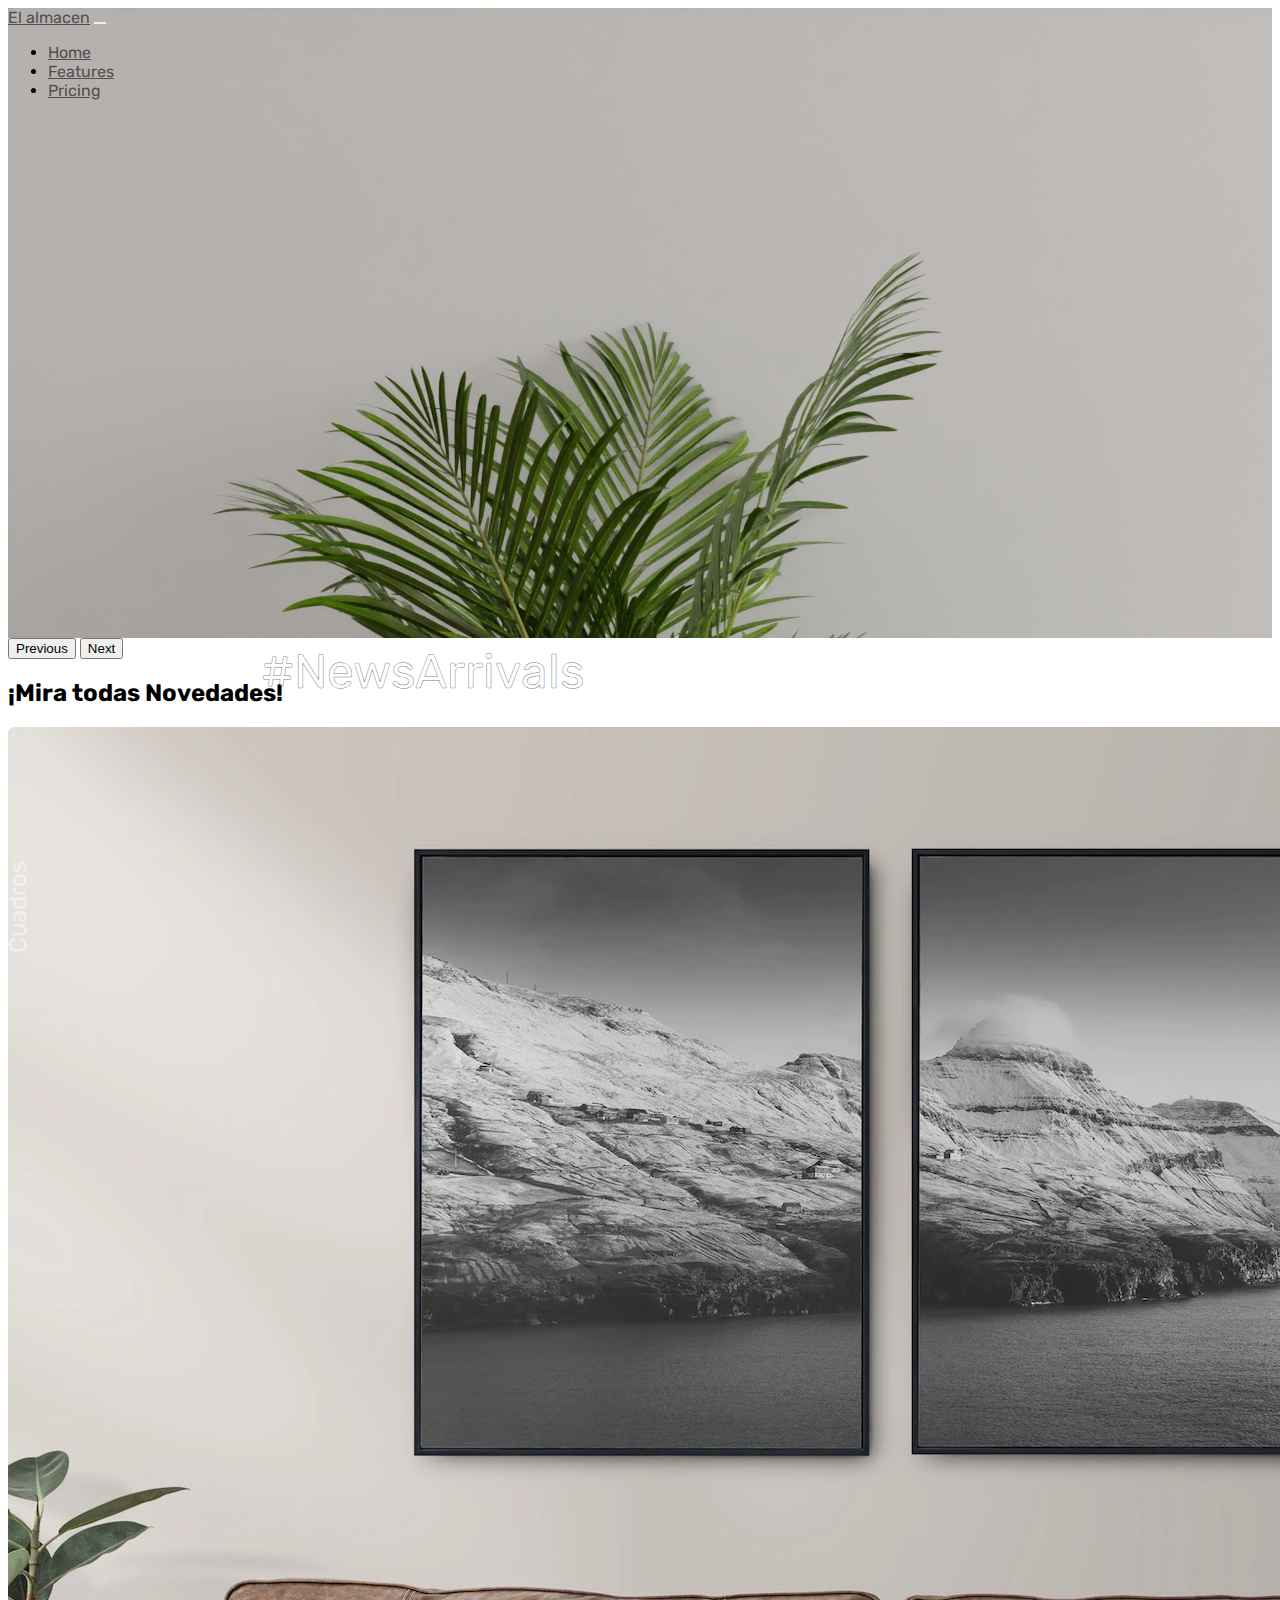
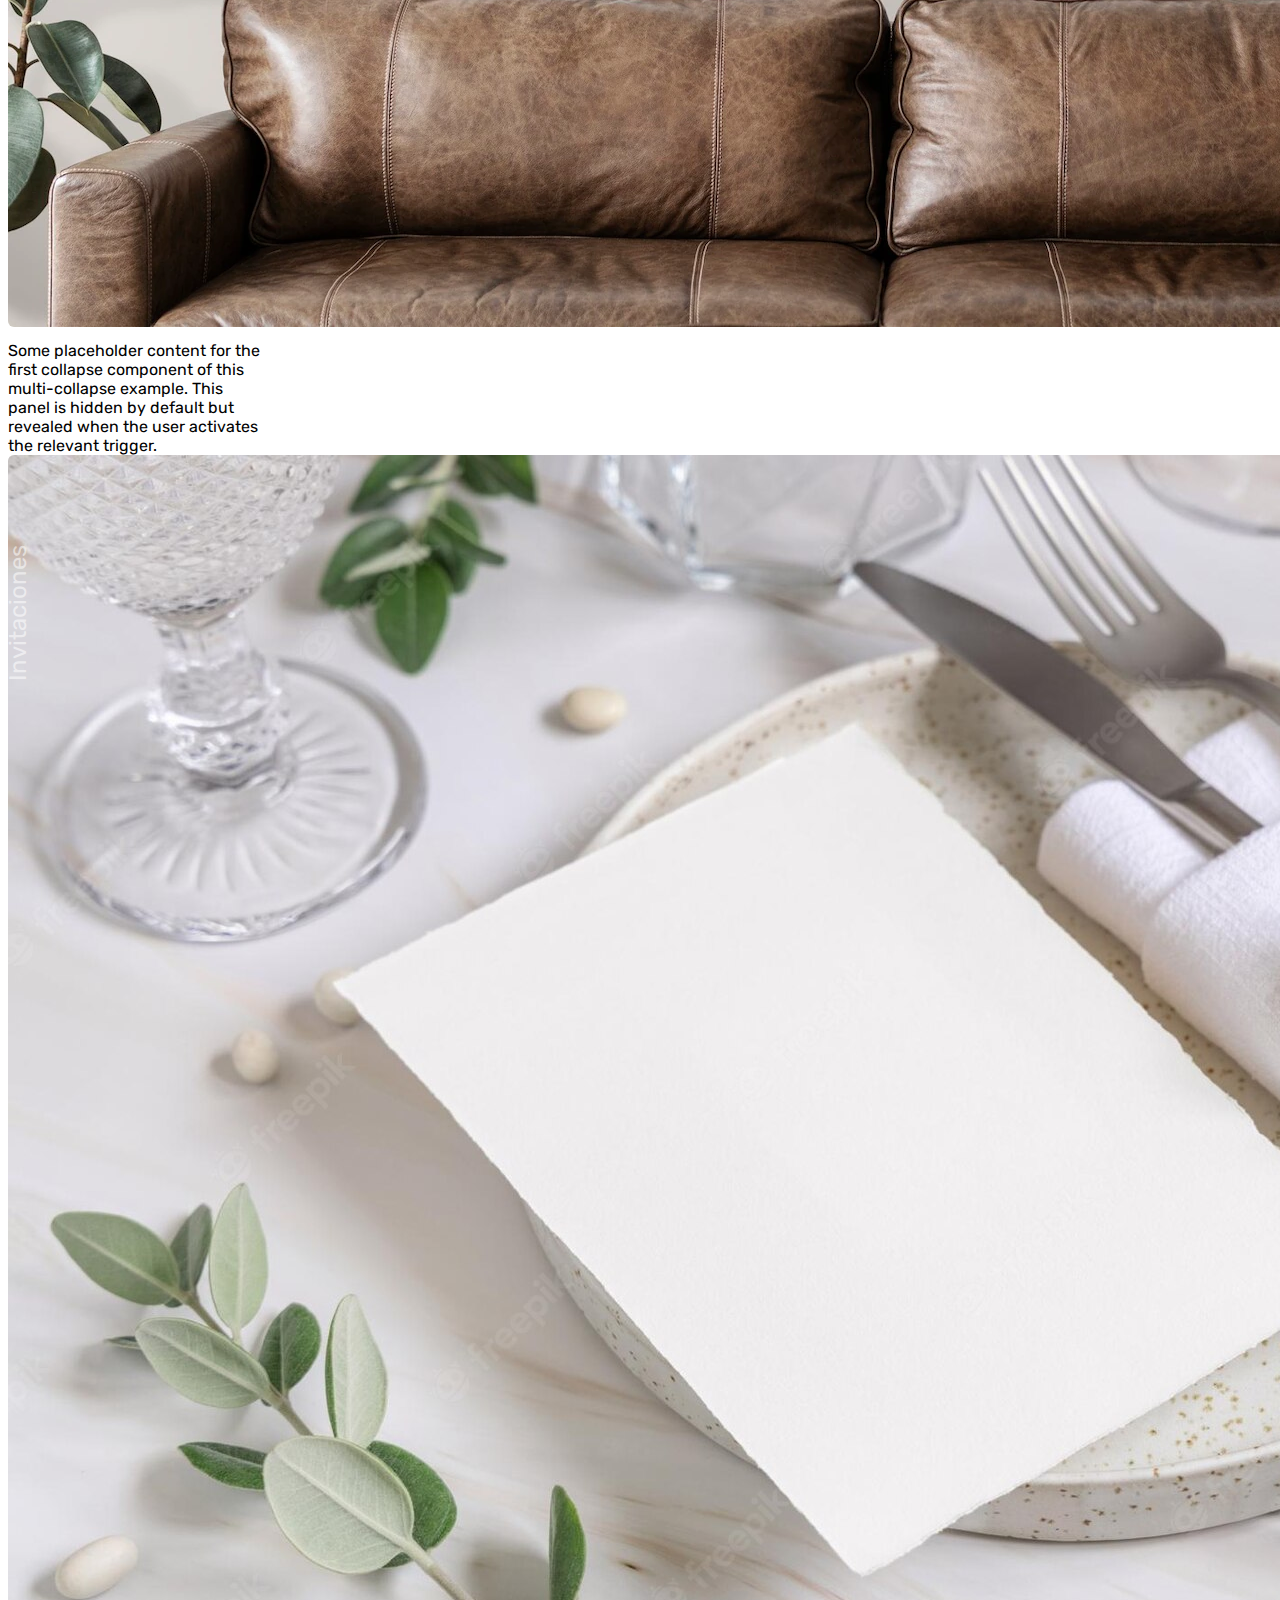
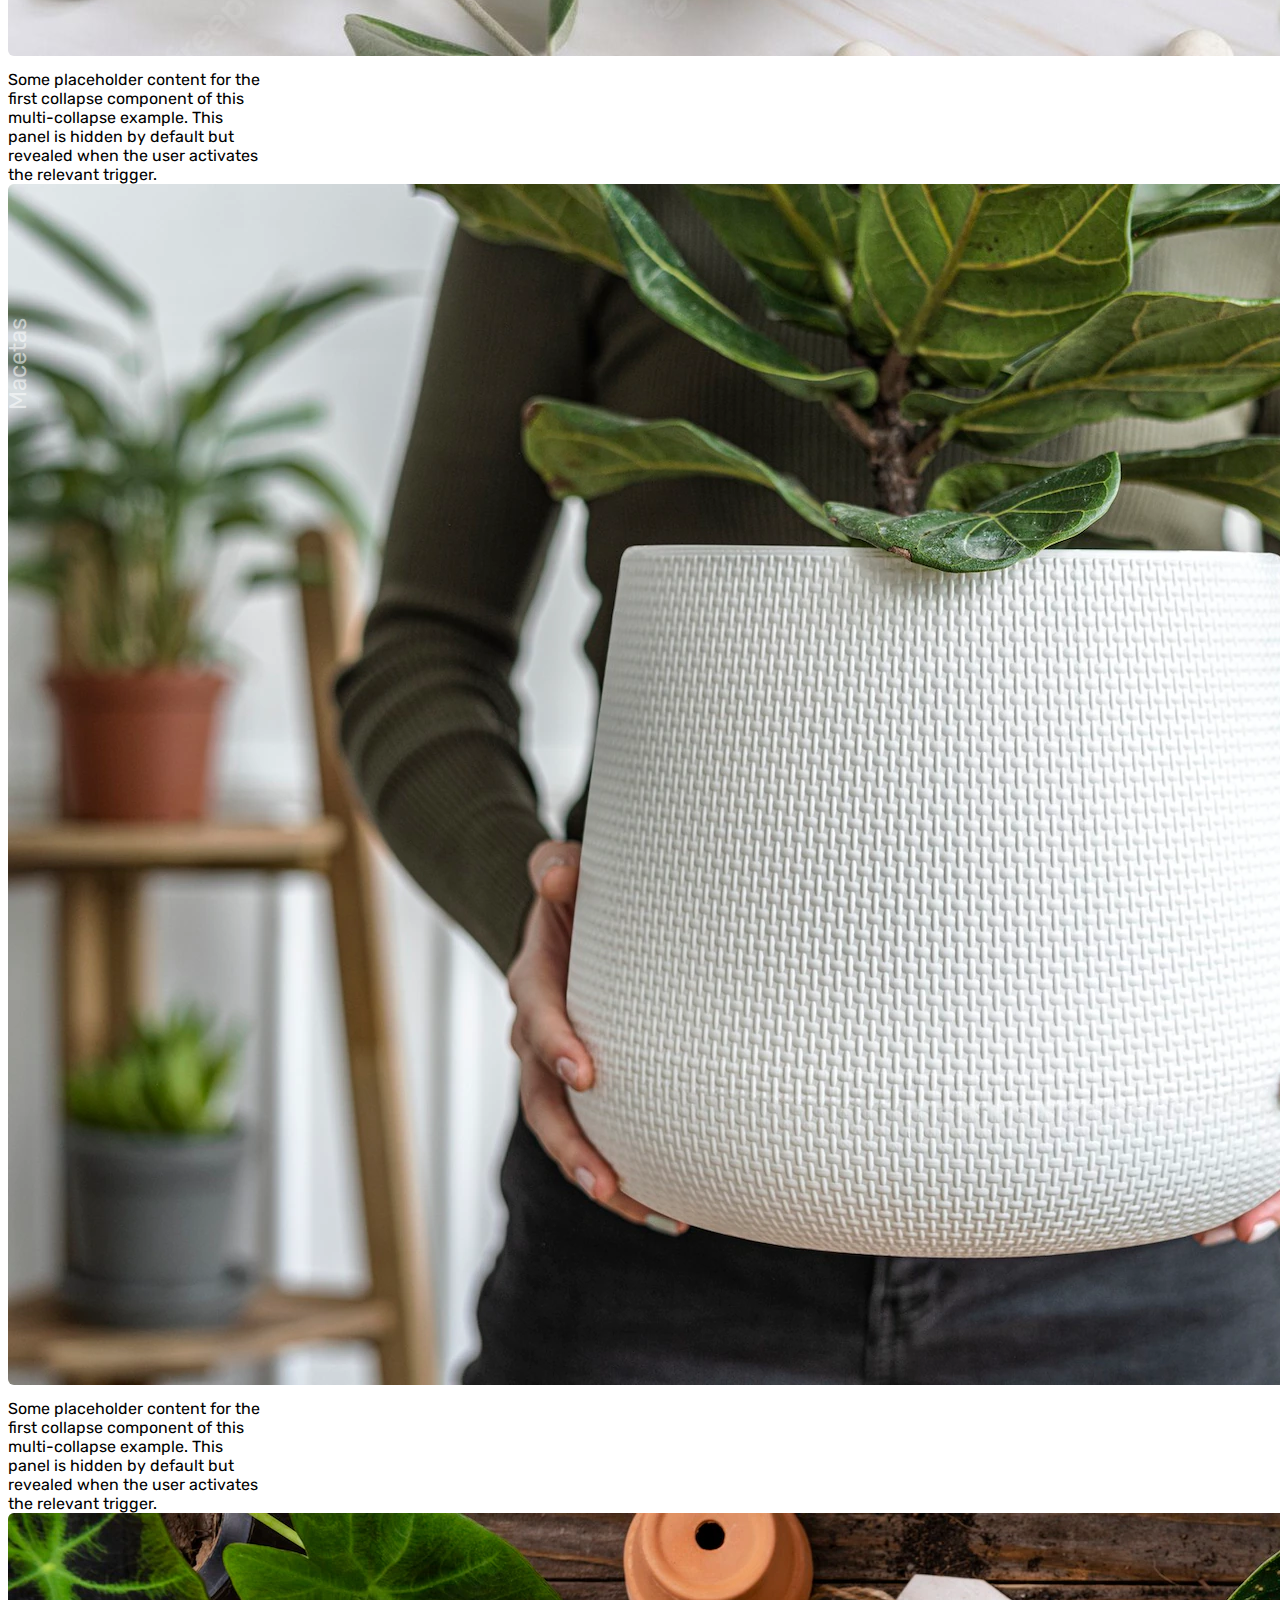
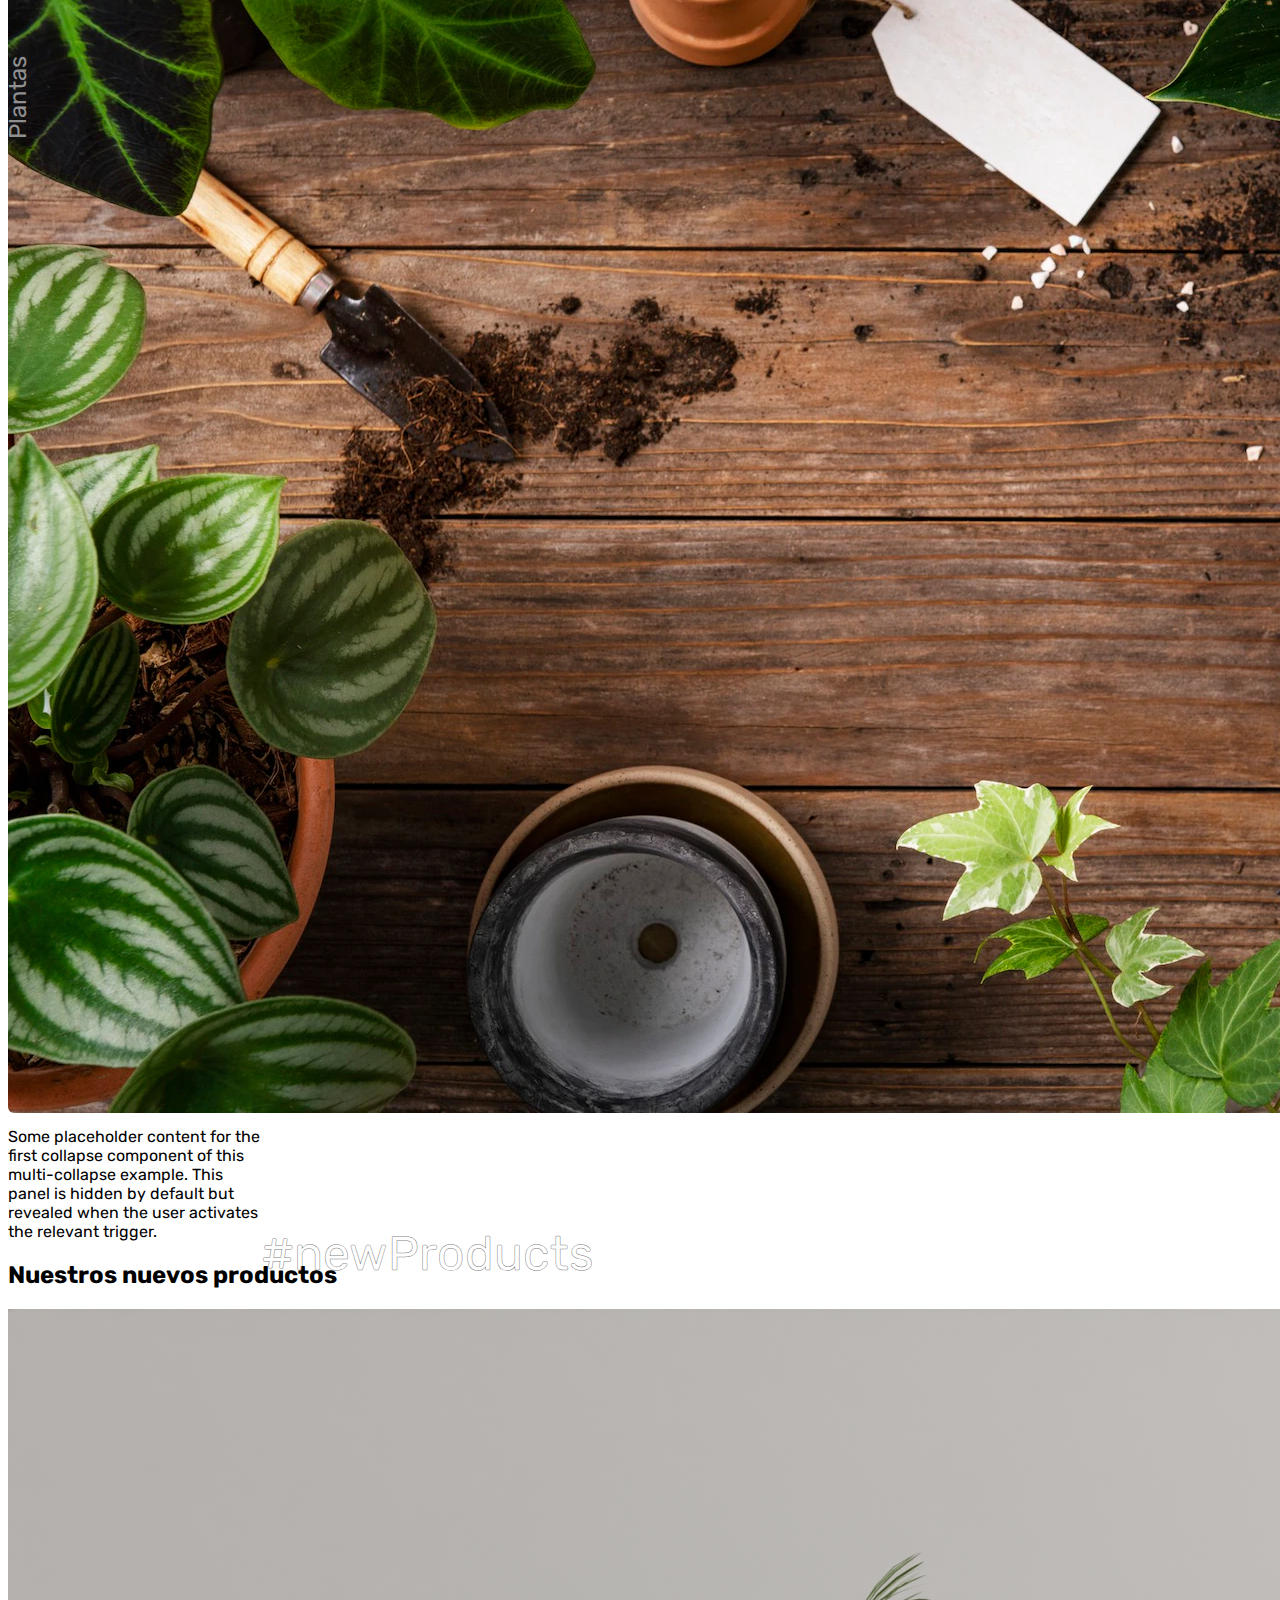
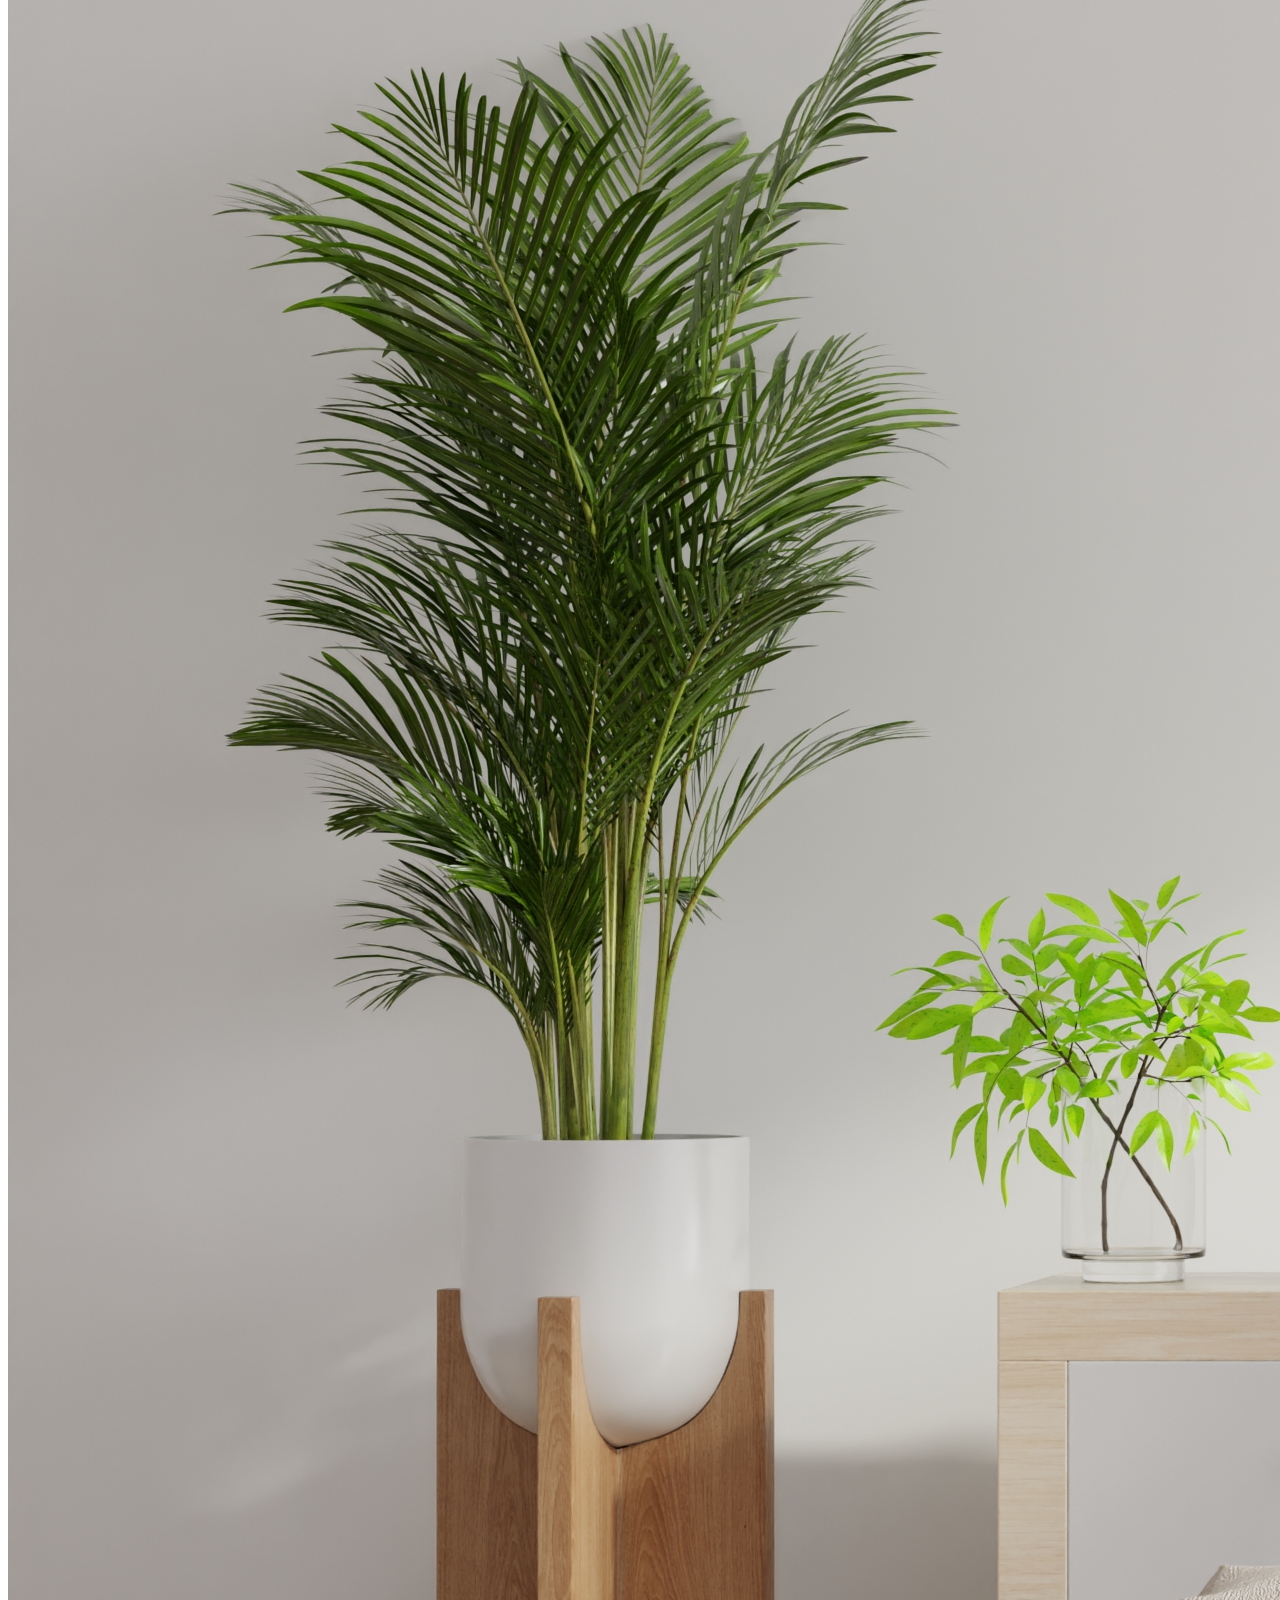
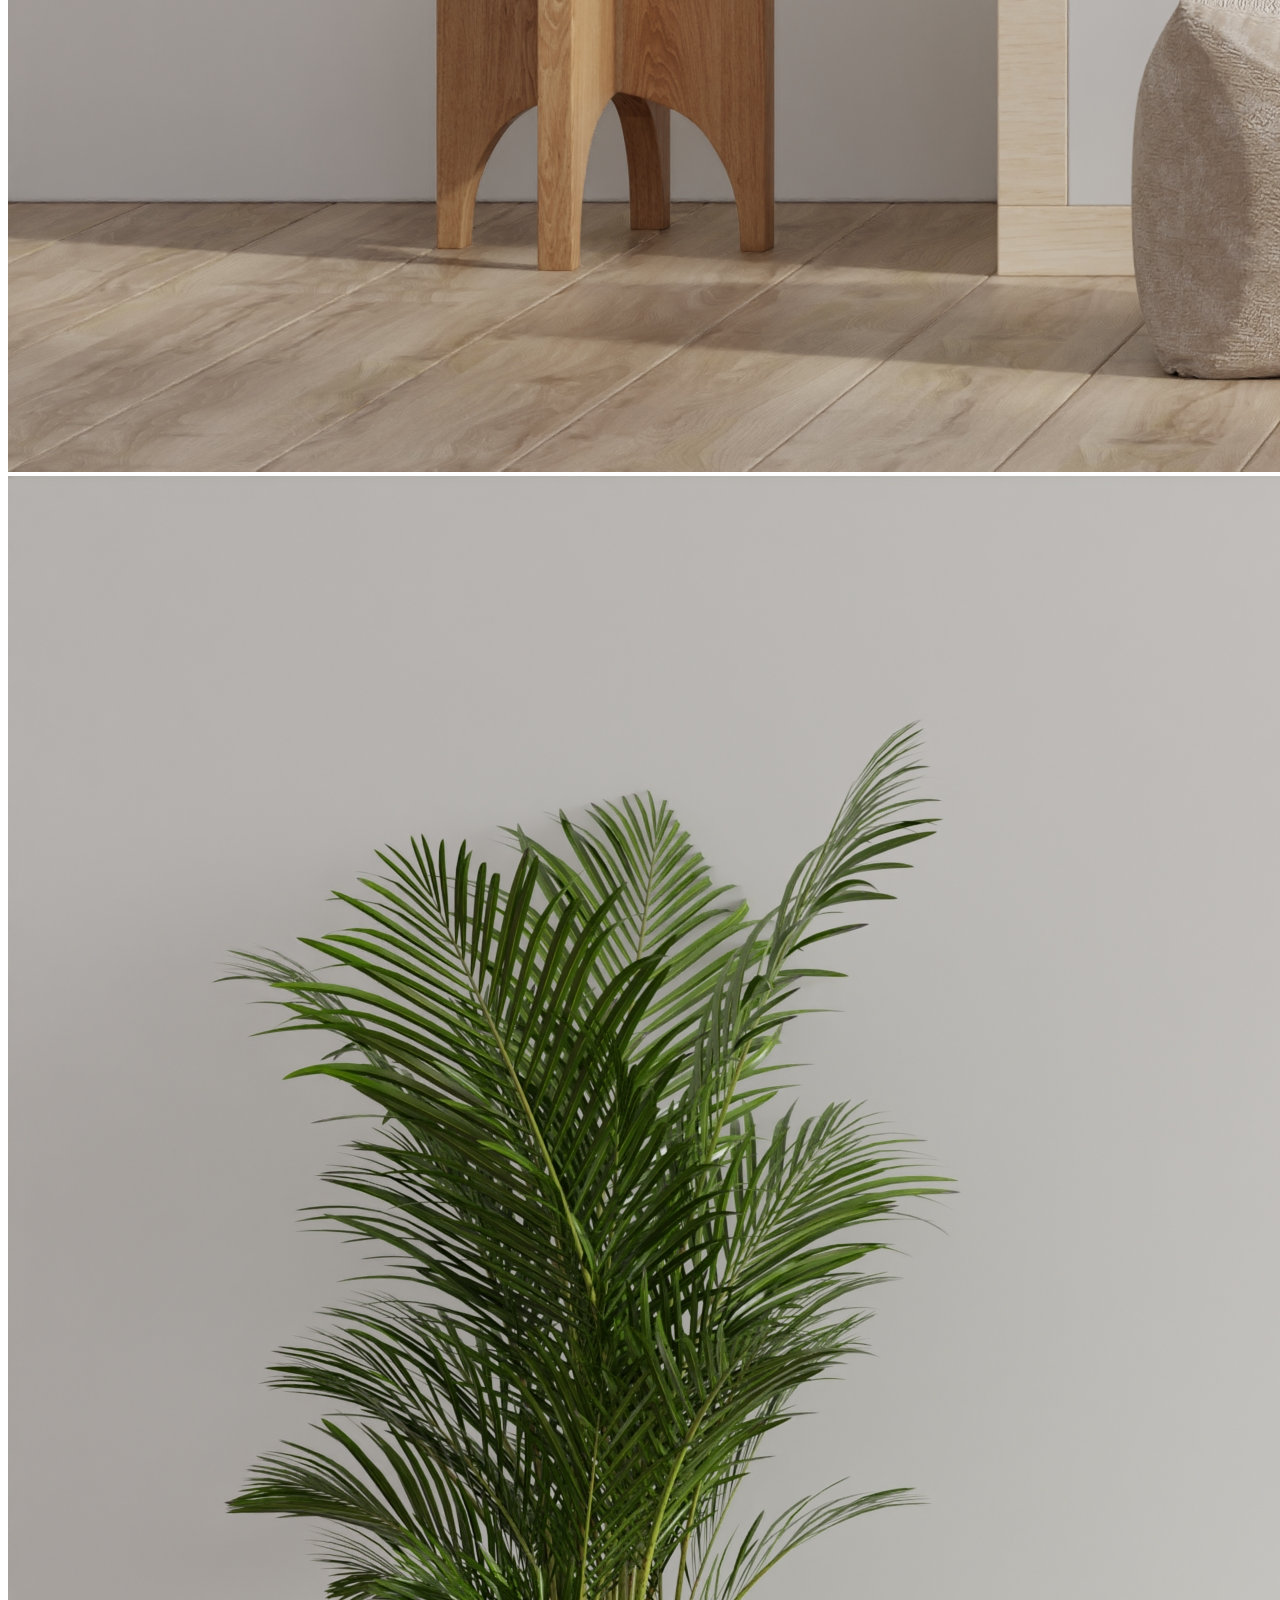
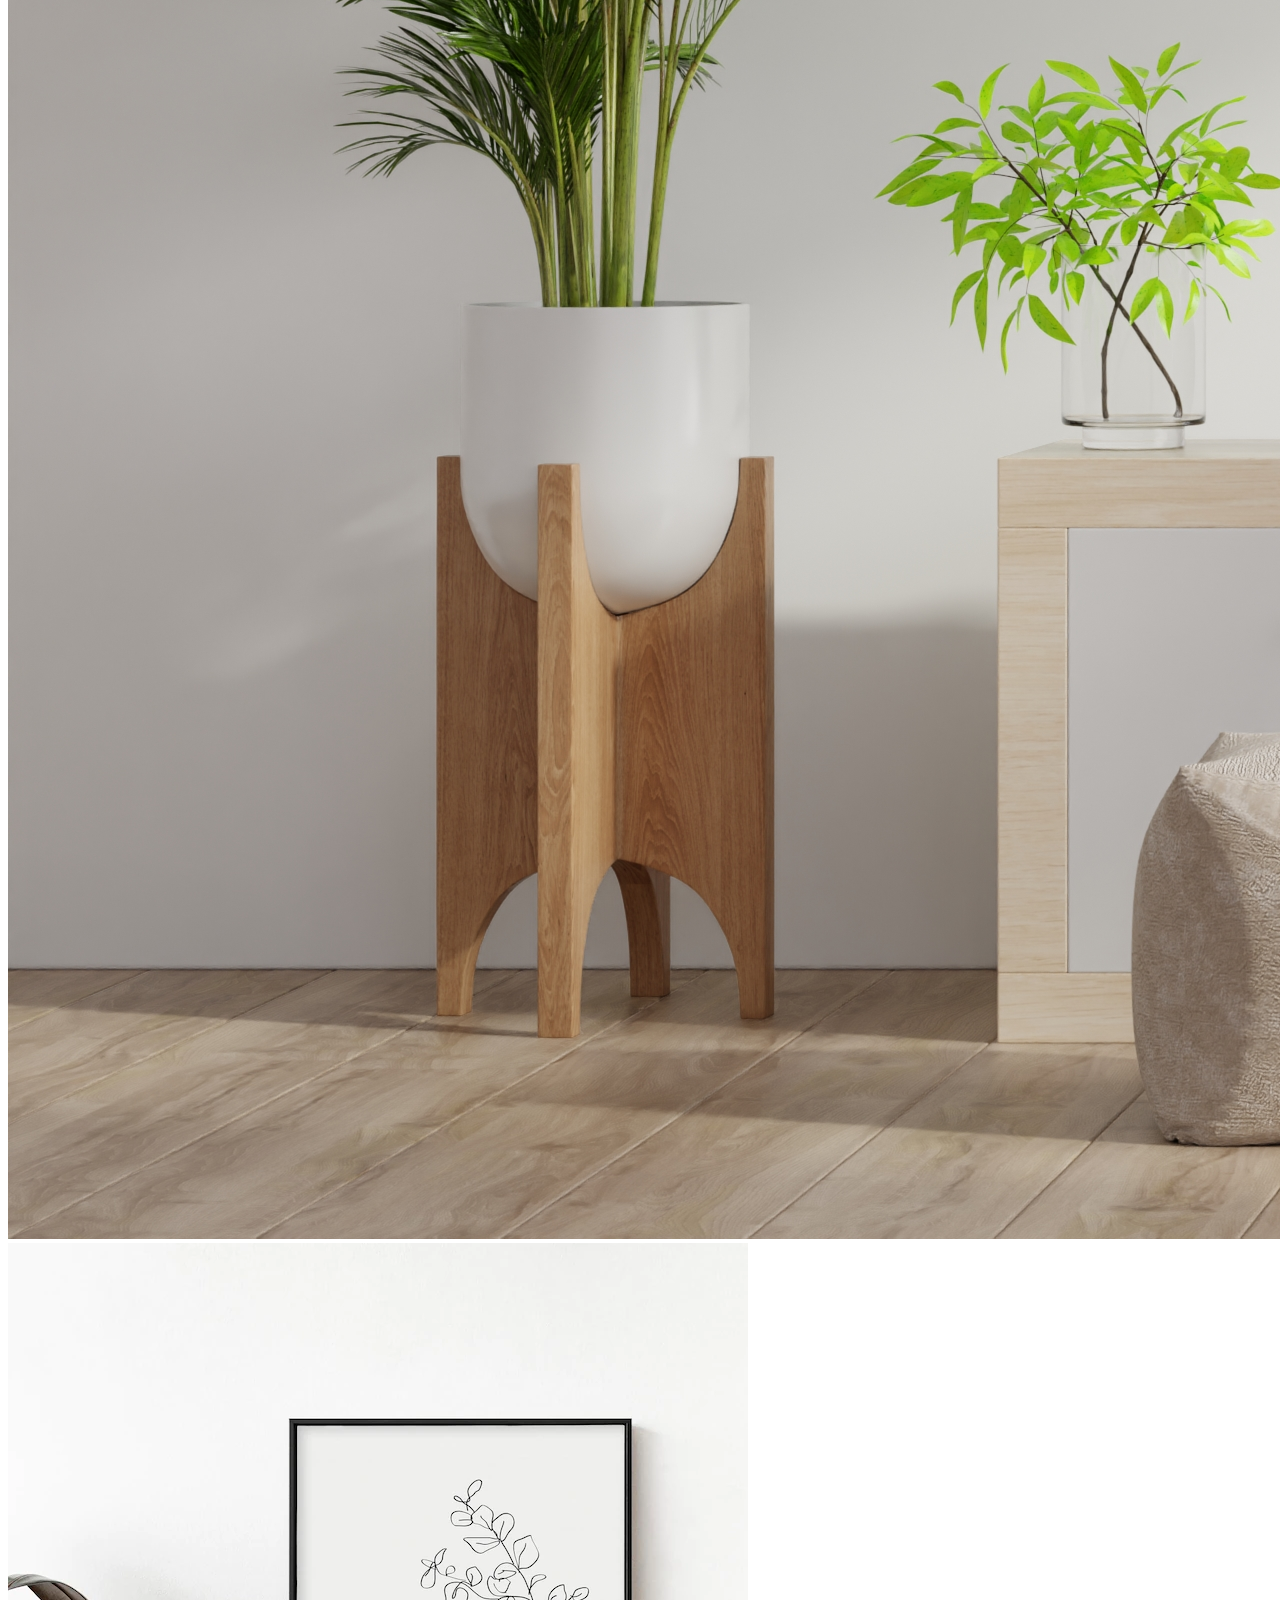
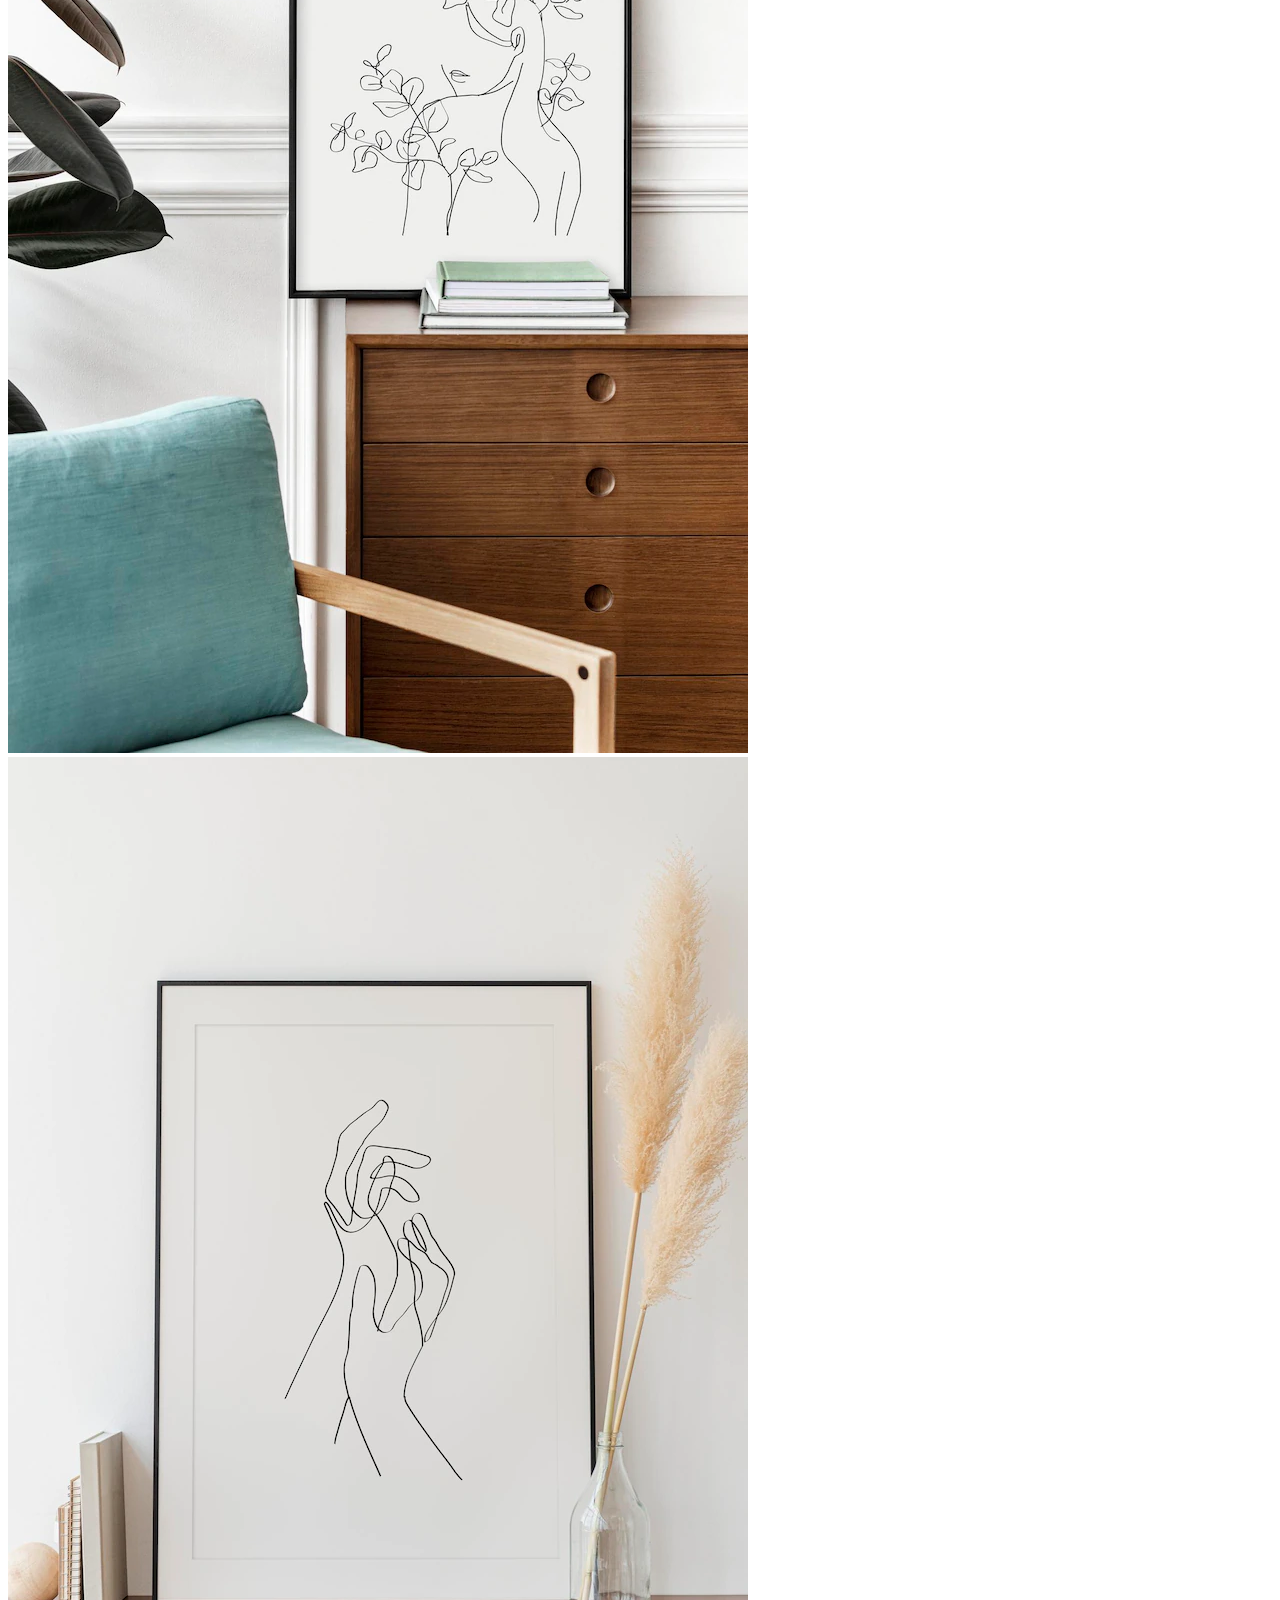
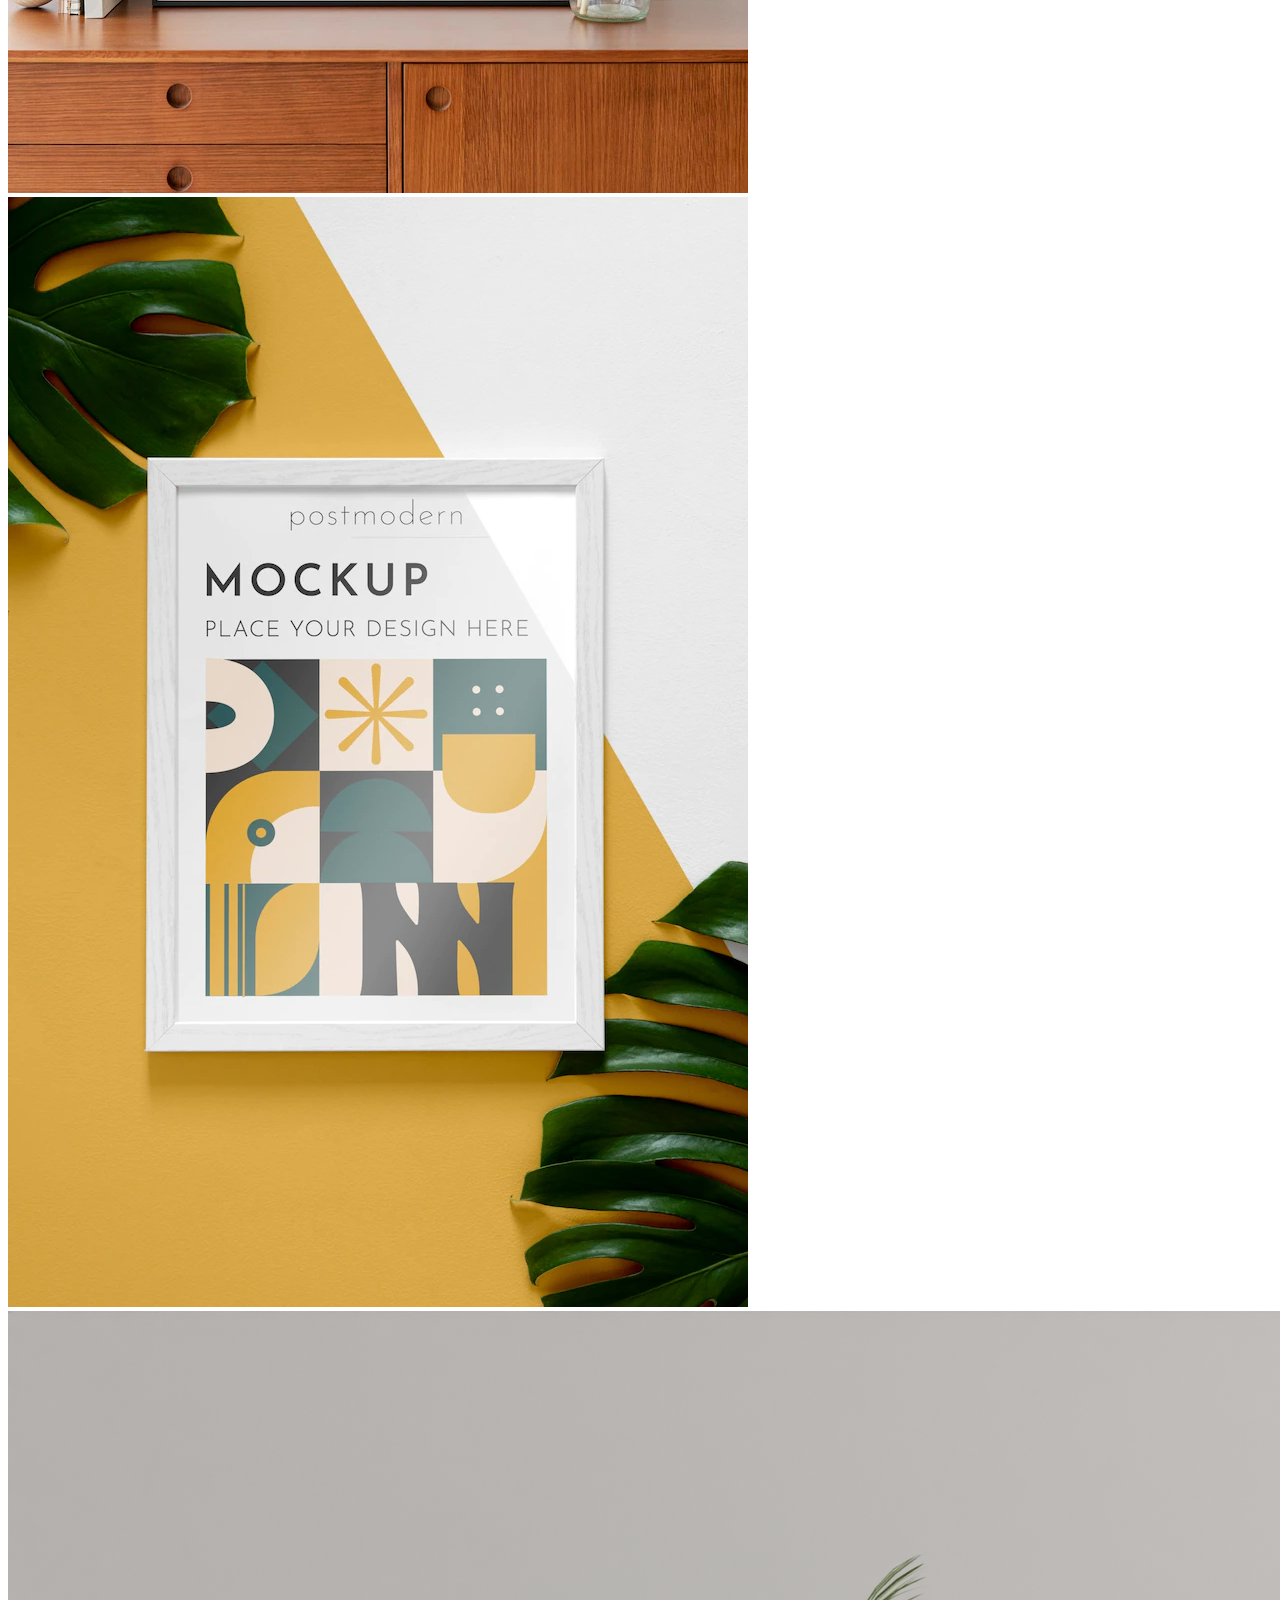
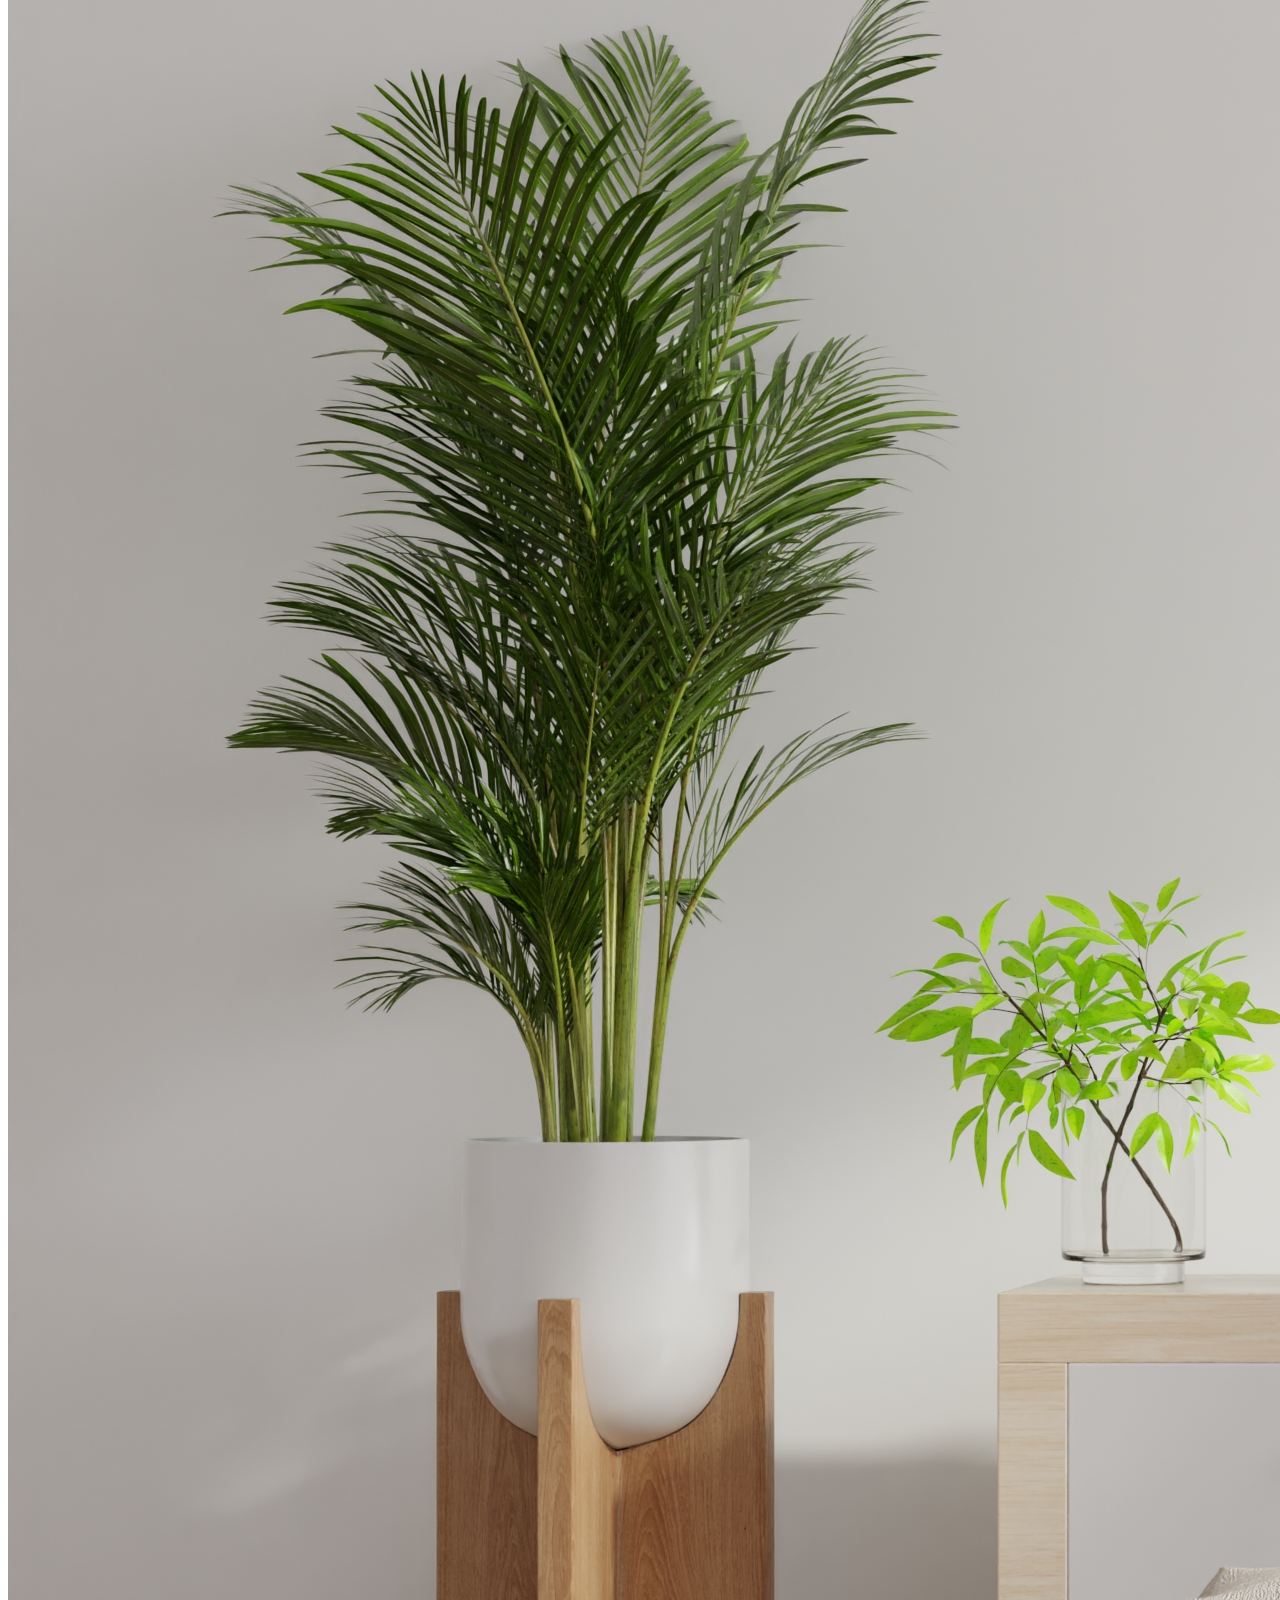
==== index.html @ cc1f1187 "[feature boots] - responsive tablet" ====
<!DOCTYPE html>
<html lang="en">

<head>
  <meta charset="UTF-8">
  <meta http-equiv="X-UA-Compatible" content="IE=edge">
  <meta name="viewport" content="width=device-width, initial-scale=1.0">
  <!-- B O O T S -->
  <link href="https://cdn.jsdelivr.net/npm/bootstrap@5.2.0-beta1/dist/css/bootstrap.min.css" rel="stylesheet"
    integrity="sha384-0evHe/X+R7YkIZDRvuzKMRqM+OrBnVFBL6DOitfPri4tjfHxaWutUpFmBp4vmVor" crossorigin="anonymous">
  <!-- G O O G L E  F O N T S  -->
  <link rel="preconnect" href="https://fonts.googleapis.com">
  <link rel="preconnect" href="https://fonts.gstatic.com" crossorigin>
  <link
    href="https://fonts.googleapis.com/css2?family=Roboto&family=Roboto+Slab:wght@100;400;800&family=Rubik:wght@300;400;500;600&display=swap"
    rel="stylesheet">
  <!--  C S S -->
  <link rel="stylesheet" href="css/style.css">
  <title>El almacen</title>
</head>

<body>
  <header>
    <!-- M E N U  B O O T S -->
    <nav class="nav-k navbar navbar-expand-lg ">
      <div class="container-fluid">
        <a class="navbar-brand" href="#">El almacen</a>
        <button class="navbar-toggler" type="button" data-bs-toggle="collapse" data-bs-target="#navbarNavDropdown"
          aria-controls="navbarNavDropdown" aria-expanded="false" aria-label="Toggle navigation">
          <span class="navbar-toggler-icon"></span>
        </button>
        <div class="collapse navbar-collapse flex-row-reverse" id="navbarNavDropdown">
          <ul class="navbar-nav">
            <li class="nav-item">
              <a class="nav-link nav-k-i" aria-current="page" href="#">Home</a>
            </li>
            <li class="nav-item">
              <a class="nav-link nav-k-i " href="#">Features</a>
            </li>
            <li class="nav-item">
              <a class="nav-link nav-k-i " href="#">Pricing</a>
            </li>
          </ul>
        </div>
      </div>
    </nav>

    <!-- C A R R O U S E L-->
    <div id="carouselExampleControls" class="carousel slide" data-bs-ride="carousel">
      <div class="carousel-inner ">
        <div class="carousel-item active">
          <img src="assets/living.jpg" class="carousel-item-img d-block w-100" alt="...">
        </div>
        <div class="carousel-item">
          <img src="assets/living.jpg" class="carousel-item-img d-block w-100" alt="...">
        </div>
        <div class="carousel-item">
          <img src="assets/living.jpg" class="carousel-item-img d-block w-100" alt="...">
        </div>
      </div>
      <button class="carousel-control-prev" type="button" data-bs-target="#carouselExampleControls"
        data-bs-slide="prev">
        <span class="carousel-control-prev-icon" aria-hidden="true"></span>
        <span class="visually-hidden">Previous</span>
      </button>
      <button class="carousel-control-next" type="button" data-bs-target="#carouselExampleControls"
        data-bs-slide="next">
        <span class="carousel-control-next-icon" aria-hidden="true"></span>
        <span class="visually-hidden">Next</span>
      </button>
    </div>
  </header>
  
  <main class="pt-5">
    <!-- Titulo de seccion-->
    <section>
      <div class="k-title d-flex justify-content-center">
        <span class="k-title-txt">#NewsArrivals</span>
        <h2 class="k-title-txt-h1 pb-5">¡Mira todas Novedades!</h2>
      </div>
      <!-- cards -->
      <div class="card-k-cont d-flex justify-content-evenly">
        <div class="card-k-w">
          <p class="btn-img-p">
            <a class="btn btn-img w-100" data-bs-toggle="collapse" href="#item-1" role="button" aria-expanded="false" aria-controls="item-1">
              <span class="btn-img-span"> Cuadros</span> 
              <img src="assets/btn-img-cuadros.webp" class="card-img-top" alt="...">
            </a>
          </p>
          <div class="row">
            <div class="col">
              <div class="collapse multi-collapse" id="item-1">
                <div class="card card-body">
                  Some placeholder content for the first collapse component of this multi-collapse example. This panel is hidden by default but revealed when the user activates the relevant trigger.
                </div>
              </div>
            </div>
          </div>
        </div>
        <div class="card-k-w">
          <p class="btn-img-p">
            <a class="btn btn-img w-100" data-bs-toggle="collapse" href="#item-2" role="button" aria-expanded="false" aria-controls="item-2">
              <span class="btn-img-span"> Invitaciones </span> 
              <img src="assets/btn-img-inv.jpeg" class="card-img-top" alt="...">
            </a>
          </p>
          <div class="row">
            <div class="col">
              <div class="collapse multi-collapse" id="item-2">
                <div class="card card-body">
                  Some placeholder content for the first collapse component of this multi-collapse example. This panel is hidden by default but revealed when the user activates the relevant trigger.
                </div>
              </div>
            </div>
          </div>
        </div>
        <div class="card-k-w">
          <p class="btn-img-p">
            <a class="btn btn-img w-100" data-bs-toggle="collapse" href="#item-3" role="button" aria-expanded="false" aria-controls="item-3">
              <span class="btn-img-span">Macetas</span> 
              <img src="assets/btn-img-macetas.webp" class="card-img-top" alt="...">
            </a>
          </p>
          <div class="row">
            <div class="col">
              <div class="collapse multi-collapse" id="item-3">
                <div class="card card-body">
                  Some placeholder content for the first collapse component of this multi-collapse example. This panel is hidden by default but revealed when the user activates the relevant trigger.
                </div>
              </div>
            </div>
          </div>
        </div>
        <div class="card-k-w">
          <p class="btn-img-p">
            <a class="btn btn-img w-100" data-bs-toggle="collapse" href="#item-4" role="button" aria-expanded="false" aria-controls="item-4">
              <span class="btn-img-span"> Plantas</span> 
              <img src="assets/btn-img-plants.webp" class="card-img-top" alt="...">
            </a>
          </p>
          <div class="row">
            <div class="col">
              <div class="collapse multi-collapse" id="item-4">
                <div class="card card-body">
                  Some placeholder content for the first collapse component of this multi-collapse example. This panel is hidden by default but revealed when the user activates the relevant trigger.
                </div>
              </div>
            </div>
          </div>
        </div>
      </div>
    </section>

    <!-- G A L E R I A -->
    <section class="pt-5">

      <!-- Titulo de galeria -->
      <div class="k-title d-flex justify-content-center ">
        <span class="k-title-txt">#newProducts</span>
        <h2 class="k-title-txt-h1 pb-5">Nuestros nuevos productos</h2>
      </div>

      <!-- Galeria grid -->
      <div class="container">
        <div class="row">
          <div class="col p-0">
            <img src="assets/living.jpg" class="d-block w-100" alt="...">
          </div>
          <div class="col p-0">
            <img src="assets/living.jpg" class="d-block w-100" alt="...">
          </div>
        </div>
        <div class="row">
          <div class="col p-0">
            <img src="assets/cuadro-7.webp" class="d-block w-100" alt="...">
          </div>
          <div class="col p-0">
            <img src="assets/cuadro-6.webp" class="d-block w-100" alt="...">
          </div>
          <div class="col p-0">
            <img src="assets/cuadro-5.webp" class="d-block w-100" alt="...">
          </div>
        </div>
        <div class="row">
          <div class="col p-0">
            <img src="assets/living.jpg" class="d-block w-100" alt="...">
          </div>
          <div class="col p-0">
            <img src="assets/living.jpg" class="d-block w-100" alt="...">
          </div>
        </div>
      </div>
    </section>

    <!-- N E W S L E T T E R -->
    <section class="pt-5">
      <div class="form--bck d-flex w-100">
        <form class="d-flex w-40">
          <div class="mb-3">
            <input type="email" class="form-control" id="exampleInputEmail1" aria-describedby="emailHelp"
              placeholder="ejemplo@mail.com">
            <div id="emailHelp" class="form-text">Ya podes revisar tu mail!</div>
          </div>
          <div class="ps-2">
            <button type="submit" class="btn btn-dark">Enviar</button>
          </div>
        </form>
      </div>
    </section>
  </main>

  <footer class="bg-dark text-white-50">
    <div class="footer-span">
      <span>Proyecto tienda digital | Almacen de Objetos </span>
    </div>
    <div class="footer-link d-flex">
      <div class="px-3">
        <svg xmlns="http://www.w3.org/2000/svg" width="20" height="20" fill="currentColor" class="bi bi-pin-map"
          viewBox="0 0 16 16">
          <path fill-rule="evenodd"
            d="M3.1 11.2a.5.5 0 0 1 .4-.2H6a.5.5 0 0 1 0 1H3.75L1.5 15h13l-2.25-3H10a.5.5 0 0 1 0-1h2.5a.5.5 0 0 1 .4.2l3 4a.5.5 0 0 1-.4.8H.5a.5.5 0 0 1-.4-.8l3-4z" />
          <path fill-rule="evenodd"
            d="M8 1a3 3 0 1 0 0 6 3 3 0 0 0 0-6zM4 4a4 4 0 1 1 4.5 3.969V13.5a.5.5 0 0 1-1 0V7.97A4 4 0 0 1 4 3.999z" />
        </svg>
        
      </div>
      <div class="px-3">
        <svg xmlns="http://www.w3.org/2000/svg" width="20" height="20" fill="currentColor" class="bi bi-github"
          viewBox="0 0 16 16">
          <path
            d="M8 0C3.58 0 0 3.58 0 8c0 3.54 2.29 6.53 5.47 7.59.4.07.55-.17.55-.38 0-.19-.01-.82-.01-1.49-2.01.37-2.53-.49-2.69-.94-.09-.23-.48-.94-.82-1.13-.28-.15-.68-.52-.01-.53.63-.01 1.08.58 1.23.82.72 1.21 1.87.87 2.33.66.07-.52.28-.87.51-1.07-1.78-.2-3.64-.89-3.64-3.95 0-.87.31-1.59.82-2.15-.08-.2-.36-1.02.08-2.12 0 0 .67-.21 2.2.82.64-.18 1.32-.27 2-.27.68 0 1.36.09 2 .27 1.53-1.04 2.2-.82 2.2-.82.44 1.1.16 1.92.08 2.12.51.56.82 1.27.82 2.15 0 3.07-1.87 3.75-3.65 3.95.29.25.54.73.54 1.48 0 1.07-.01 1.93-.01 2.2 0 .21.15.46.55.38A8.012 8.012 0 0 0 16 8c0-4.42-3.58-8-8-8z" />
        </svg>
        
      </div>
      <div class="px-3">
        <svg xmlns="http://www.w3.org/2000/svg" width="20" height="20" fill="currentColor" class="bi bi-cup-hot"
          viewBox="0 0 16 16">
          <path fill-rule="evenodd"
            d="M.5 6a.5.5 0 0 0-.488.608l1.652 7.434A2.5 2.5 0 0 0 4.104 16h5.792a2.5 2.5 0 0 0 2.44-1.958l.131-.59a3 3 0 0 0 1.3-5.854l.221-.99A.5.5 0 0 0 13.5 6H.5ZM13 12.5a2.01 2.01 0 0 1-.316-.025l.867-3.898A2.001 2.001 0 0 1 13 12.5ZM2.64 13.825 1.123 7h11.754l-1.517 6.825A1.5 1.5 0 0 1 9.896 15H4.104a1.5 1.5 0 0 1-1.464-1.175Z" />
          <path
            d="m4.4.8-.003.004-.014.019a4.167 4.167 0 0 0-.204.31 2.327 2.327 0 0 0-.141.267c-.026.06-.034.092-.037.103v.004a.593.593 0 0 0 .091.248c.075.133.178.272.308.445l.01.012c.118.158.26.347.37.543.112.2.22.455.22.745 0 .188-.065.368-.119.494a3.31 3.31 0 0 1-.202.388 5.444 5.444 0 0 1-.253.382l-.018.025-.005.008-.002.002A.5.5 0 0 1 3.6 4.2l.003-.004.014-.019a4.149 4.149 0 0 0 .204-.31 2.06 2.06 0 0 0 .141-.267c.026-.06.034-.092.037-.103a.593.593 0 0 0-.09-.252A4.334 4.334 0 0 0 3.6 2.8l-.01-.012a5.099 5.099 0 0 1-.37-.543A1.53 1.53 0 0 1 3 1.5c0-.188.065-.368.119-.494.059-.138.134-.274.202-.388a5.446 5.446 0 0 1 .253-.382l.025-.035A.5.5 0 0 1 4.4.8Zm3 0-.003.004-.014.019a4.167 4.167 0 0 0-.204.31 2.327 2.327 0 0 0-.141.267c-.026.06-.034.092-.037.103v.004a.593.593 0 0 0 .091.248c.075.133.178.272.308.445l.01.012c.118.158.26.347.37.543.112.2.22.455.22.745 0 .188-.065.368-.119.494a3.31 3.31 0 0 1-.202.388 5.444 5.444 0 0 1-.253.382l-.018.025-.005.008-.002.002A.5.5 0 0 1 6.6 4.2l.003-.004.014-.019a4.149 4.149 0 0 0 .204-.31 2.06 2.06 0 0 0 .141-.267c.026-.06.034-.092.037-.103a.593.593 0 0 0-.09-.252A4.334 4.334 0 0 0 6.6 2.8l-.01-.012a5.099 5.099 0 0 1-.37-.543A1.53 1.53 0 0 1 6 1.5c0-.188.065-.368.119-.494.059-.138.134-.274.202-.388a5.446 5.446 0 0 1 .253-.382l.025-.035A.5.5 0 0 1 7.4.8Zm3 0-.003.004-.014.019a4.077 4.077 0 0 0-.204.31 2.337 2.337 0 0 0-.141.267c-.026.06-.034.092-.037.103v.004a.593.593 0 0 0 .091.248c.075.133.178.272.308.445l.01.012c.118.158.26.347.37.543.112.2.22.455.22.745 0 .188-.065.368-.119.494a3.198 3.198 0 0 1-.202.388 5.385 5.385 0 0 1-.252.382l-.019.025-.005.008-.002.002A.5.5 0 0 1 9.6 4.2l.003-.004.014-.019a4.149 4.149 0 0 0 .204-.31 2.06 2.06 0 0 0 .141-.267c.026-.06.034-.092.037-.103a.593.593 0 0 0-.09-.252A4.334 4.334 0 0 0 9.6 2.8l-.01-.012a5.099 5.099 0 0 1-.37-.543A1.53 1.53 0 0 1 9 1.5c0-.188.065-.368.119-.494.059-.138.134-.274.202-.388a5.446 5.446 0 0 1 .253-.382l.025-.035A.5.5 0 0 1 10.4.8Z" />
        </svg>
        <a class="f-link" href="https://cafecito.app/kathgaro">
          <span>cafesito</span>
        </a>
      </div>
    </div>
  </footer>
  <script src="https://cdn.jsdelivr.net/npm/bootstrap@5.2.0-beta1/dist/js/bootstrap.bundle.min.js"
    integrity="sha384-pprn3073KE6tl6bjs2QrFaJGz5/SUsLqktiwsUTF55Jfv3qYSDhgCecCxMW52nD2"
    crossorigin="anonymous"></script>
</body>

</html>
---- css/style.css ----
body{
    font-family: 'Rubik', sans-serif;
}

/* nvbar */
.nav-k{
    position: absolute;
    z-index: 1;
    width: 100%;
}
.nav-k-i{
    text-align: center;
    padding: 15px 0px 15px;
    color: rgb(82, 78, 78);
} 
.nav-k-i:hover{
    background-color: #3e473066;
    border-radius: 10px;
}
.navbar-brand{
    color: rgb(82, 78, 78);
}

/* btn link img*/
.btn-img{
    height: 100px;
    display: contents;
}
.btn-img-span{
    position: relative;
    top: 100px;
    right: 130px;
    font-size: 1.5rem;
    display: block;
    color: #ffffff8c;
    height: 0px;
    rotate: -90deg;
}

.btn-img-p{
    margin-top: 0;
    margin-bottom: 10px;
}
.btn-img-p:hover{
    filter: brightness(0.9);
}

/*title seccion*/
.k-title{
    position: relative;
}
.k-title-txt{
    -webkit-text-stroke: 0.5px #00000094;
    color: #ffffff45;
    font-size: 3rem;
    position: absolute;
    left: 20%;
    bottom: 25%;
}
.k-title-txt-h2{
    z-index: 1;
    top: 15px;
    position: relative;
    margin: 10px 0 50px;
}
/* card */
.card-k{
    border: none;
    width: 12rem;
}
.card-k-w{
    width: 20%;
}

.card-k-btn{
    background: #54682b;
    border: none;
    color: white;
    width: 100%;
    font-weight: 300;
}

/* carrousel icon */
.carousel-item-icon{
    width: 300px;
}
/* FOOTER */
    footer{
        height: 150px; 
    }
    .footer-span{
        text-align: center;
        padding: 25px;
    }

    .footer-link{       
        justify-content: space-evenly;
        align-items: center;
        font-weight: 100;
        font-size: 14px;
    } 
    .f-link{
        text-decoration: none;
        color: rgba(255, 255, 255, 0.513);
    }


/* BOOSTSTRAP */
    
    .card-img-top{
        border-radius: 6px;
    }
    .card-img-top:hover{
        background-color: #00000094;
    }
    /* carrousel */
    .carousel-control-next, .carousel-control-prev{
        z-index: 0;
    }
    .carousel-inner {
        position: relative;
        width: 100%;
        overflow: hidden;
        height: 70vh;
    }
    /*BTN TOGGLER*/
    .navbar-toggler:focus {
    box-shadow: none;
     }
    .navbar-toggler{
        border: none;
     }

    .carousel-i{
        position: relative;
        display: none;
        float: left;
        width: 100%;
        margin-right: -100%;
        -webkit-backface-visibility: hidden;
        backface-visibility: hidden;
        transition: transform 10s ease-in-out;
    }
    .form--bck{
        background-image: url(../assets/footer-bckg.webp);
        background-position: center;
        background-size: cover;
        height: 200px;
        justify-content: center;
        align-items: center;
    }

/* M E D I A  Q U E R I E S */

    /* M O B I L E */
@media(min-width: 300px) and (max-width: 576px){
    .card-k-cont{
        flex-flow: wrap;
    }
    .card-k-w{
        width: 100%;
        padding: 4px;
    }
    .card-img-top {
        border-radius: 6px;
        height: 210px;
    }

    .btn-img-span {
        position: relative;
        top: 73px;
        font-size: 2.3rem;
        display: block;
        color: #ffffff47;
        rotate: none;
        right: 0;
    }
    .carousel-item {
        height: 100%;
        width: auto;
    }
    .carousel-item-img{
        overflow: hidden;
    }
    .k-title-txt{
        font-size: 2.5rem;
        left: 12%;
        top: 15%;
    }
    .pt-5{
        padding:0;
    }
}
    /* T A B L E T */
@media (min-width: 577px) and (max-width: 1023px) {
   
    .card-k-w{
        width: 47%;
    }
    .card-img-top{
        width: 100%;
    }
    .card-k-cont{
        flex-flow:wrap;
        
    }
}
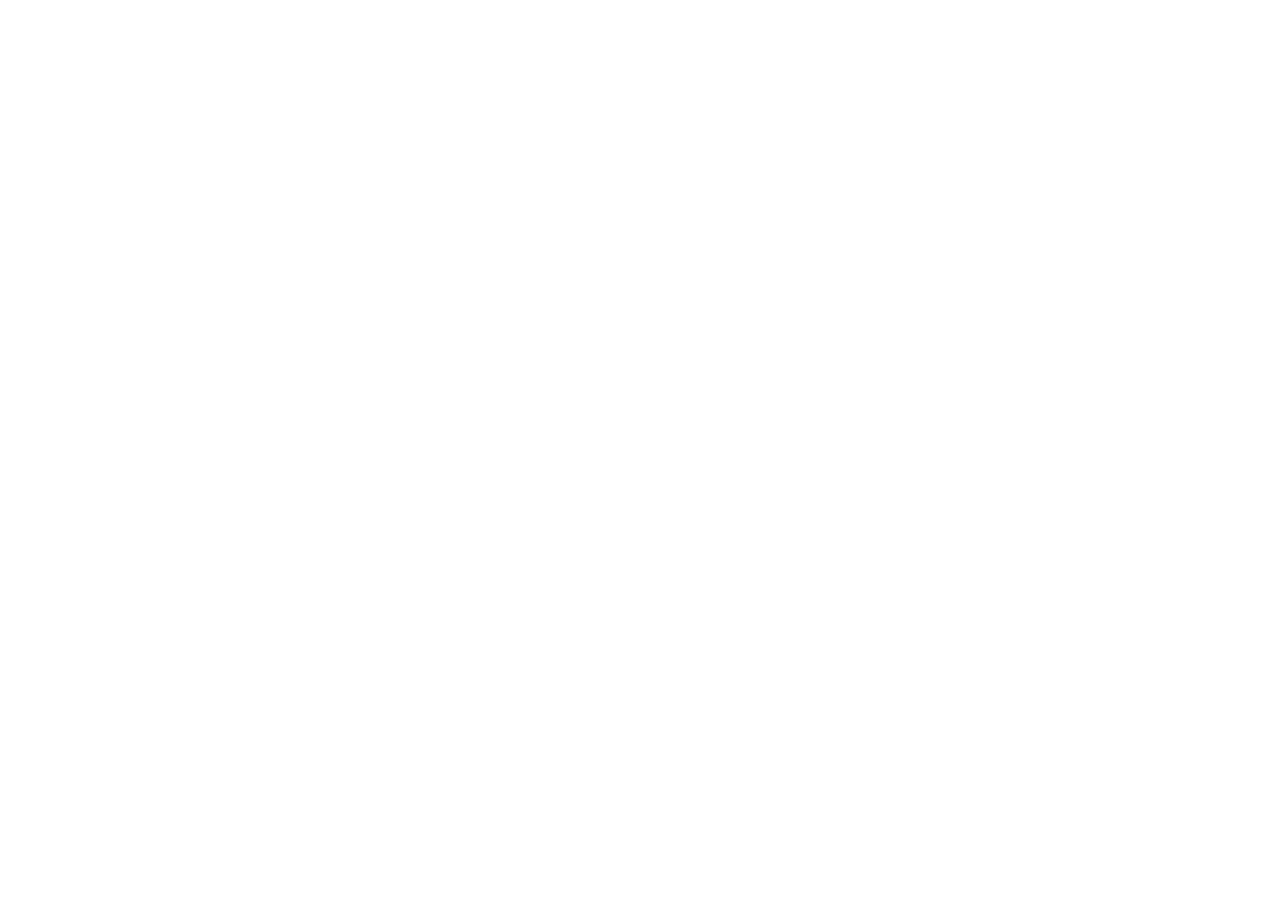
==== commit b1610b42: "modifique el body" ====
--- a/index.html
+++ b/index.html
@@ -14,241 +14,18 @@
   <link
     href="https://fonts.googleapis.com/css2?family=Roboto&family=Roboto+Slab:wght@100;400;800&family=Rubik:wght@300;400;500;600&display=swap"
     rel="stylesheet">
+  <!-- A N I M A T E -->
+  <link rel="stylesheet" href="https://cdnjs.cloudflare.com/ajax/libs/animate.css/4.1.1/animate.min.css"/>
   <!--  C S S -->
   <link rel="stylesheet" href="css/style.css">
+  <!--css scss-->
+  <link rel="stylesheet" href="css/styles.css">
   <title>El almacen</title>
 </head>
 
 <body>
-  <header>
-    <!-- M E N U  B O O T S -->
-    <nav class="nav-k navbar navbar-expand-lg ">
-      <div class="container-fluid">
-        <a class="navbar-brand" href="#">El almacen</a>
-        <button class="navbar-toggler" type="button" data-bs-toggle="collapse" data-bs-target="#navbarNavDropdown"
-          aria-controls="navbarNavDropdown" aria-expanded="false" aria-label="Toggle navigation">
-          <span class="navbar-toggler-icon"></span>
-        </button>
-        <div class="collapse navbar-collapse flex-row-reverse" id="navbarNavDropdown">
-          <ul class="navbar-nav">
-            <li class="nav-item">
-              <a class="nav-link nav-k-i" aria-current="page" href="#">Home</a>
-            </li>
-            <li class="nav-item">
-              <a class="nav-link nav-k-i " href="#">Features</a>
-            </li>
-            <li class="nav-item">
-              <a class="nav-link nav-k-i " href="#">Pricing</a>
-            </li>
-          </ul>
-        </div>
-      </div>
-    </nav>
-
-    <!-- C A R R O U S E L-->
-    <div id="carouselExampleControls" class="carousel slide" data-bs-ride="carousel">
-      <div class="carousel-inner ">
-        <div class="carousel-item active">
-          <img src="assets/living.jpg" class="carousel-item-img d-block w-100" alt="...">
-        </div>
-        <div class="carousel-item">
-          <img src="assets/living.jpg" class="carousel-item-img d-block w-100" alt="...">
-        </div>
-        <div class="carousel-item">
-          <img src="assets/living.jpg" class="carousel-item-img d-block w-100" alt="...">
-        </div>
-      </div>
-      <button class="carousel-control-prev" type="button" data-bs-target="#carouselExampleControls"
-        data-bs-slide="prev">
-        <span class="carousel-control-prev-icon" aria-hidden="true"></span>
-        <span class="visually-hidden">Previous</span>
-      </button>
-      <button class="carousel-control-next" type="button" data-bs-target="#carouselExampleControls"
-        data-bs-slide="next">
-        <span class="carousel-control-next-icon" aria-hidden="true"></span>
-        <span class="visually-hidden">Next</span>
-      </button>
-    </div>
-  </header>
   
-  <main class="pt-5">
-    <!-- Titulo de seccion-->
-    <section>
-      <div class="k-title d-flex justify-content-center">
-        <span class="k-title-txt">#NewsArrivals</span>
-        <h2 class="k-title-txt-h1 pb-5">¡Mira todas Novedades!</h2>
-      </div>
-      <!-- cards -->
-      <div class="card-k-cont d-flex justify-content-evenly">
-        <div class="card-k-w">
-          <p class="btn-img-p">
-            <a class="btn btn-img w-100" data-bs-toggle="collapse" href="#item-1" role="button" aria-expanded="false" aria-controls="item-1">
-              <span class="btn-img-span"> Cuadros</span> 
-              <img src="assets/btn-img-cuadros.webp" class="card-img-top" alt="...">
-            </a>
-          </p>
-          <div class="row">
-            <div class="col">
-              <div class="collapse multi-collapse" id="item-1">
-                <div class="card card-body">
-                  Some placeholder content for the first collapse component of this multi-collapse example. This panel is hidden by default but revealed when the user activates the relevant trigger.
-                </div>
-              </div>
-            </div>
-          </div>
-        </div>
-        <div class="card-k-w">
-          <p class="btn-img-p">
-            <a class="btn btn-img w-100" data-bs-toggle="collapse" href="#item-2" role="button" aria-expanded="false" aria-controls="item-2">
-              <span class="btn-img-span"> Invitaciones </span> 
-              <img src="assets/btn-img-inv.jpeg" class="card-img-top" alt="...">
-            </a>
-          </p>
-          <div class="row">
-            <div class="col">
-              <div class="collapse multi-collapse" id="item-2">
-                <div class="card card-body">
-                  Some placeholder content for the first collapse component of this multi-collapse example. This panel is hidden by default but revealed when the user activates the relevant trigger.
-                </div>
-              </div>
-            </div>
-          </div>
-        </div>
-        <div class="card-k-w">
-          <p class="btn-img-p">
-            <a class="btn btn-img w-100" data-bs-toggle="collapse" href="#item-3" role="button" aria-expanded="false" aria-controls="item-3">
-              <span class="btn-img-span">Macetas</span> 
-              <img src="assets/btn-img-macetas.webp" class="card-img-top" alt="...">
-            </a>
-          </p>
-          <div class="row">
-            <div class="col">
-              <div class="collapse multi-collapse" id="item-3">
-                <div class="card card-body">
-                  Some placeholder content for the first collapse component of this multi-collapse example. This panel is hidden by default but revealed when the user activates the relevant trigger.
-                </div>
-              </div>
-            </div>
-          </div>
-        </div>
-        <div class="card-k-w">
-          <p class="btn-img-p">
-            <a class="btn btn-img w-100" data-bs-toggle="collapse" href="#item-4" role="button" aria-expanded="false" aria-controls="item-4">
-              <span class="btn-img-span"> Plantas</span> 
-              <img src="assets/btn-img-plants.webp" class="card-img-top" alt="...">
-            </a>
-          </p>
-          <div class="row">
-            <div class="col">
-              <div class="collapse multi-collapse" id="item-4">
-                <div class="card card-body">
-                  Some placeholder content for the first collapse component of this multi-collapse example. This panel is hidden by default but revealed when the user activates the relevant trigger.
-                </div>
-              </div>
-            </div>
-          </div>
-        </div>
-      </div>
-    </section>
-
-    <!-- G A L E R I A -->
-    <section class="pt-5">
-
-      <!-- Titulo de galeria -->
-      <div class="k-title d-flex justify-content-center ">
-        <span class="k-title-txt">#newProducts</span>
-        <h2 class="k-title-txt-h1 pb-5">Nuestros nuevos productos</h2>
-      </div>
-
-      <!-- Galeria grid -->
-      <div class="container">
-        <div class="row">
-          <div class="col p-0">
-            <img src="assets/living.jpg" class="d-block w-100" alt="...">
-          </div>
-          <div class="col p-0">
-            <img src="assets/living.jpg" class="d-block w-100" alt="...">
-          </div>
-        </div>
-        <div class="row">
-          <div class="col p-0">
-            <img src="assets/cuadro-7.webp" class="d-block w-100" alt="...">
-          </div>
-          <div class="col p-0">
-            <img src="assets/cuadro-6.webp" class="d-block w-100" alt="...">
-          </div>
-          <div class="col p-0">
-            <img src="assets/cuadro-5.webp" class="d-block w-100" alt="...">
-          </div>
-        </div>
-        <div class="row">
-          <div class="col p-0">
-            <img src="assets/living.jpg" class="d-block w-100" alt="...">
-          </div>
-          <div class="col p-0">
-            <img src="assets/living.jpg" class="d-block w-100" alt="...">
-          </div>
-        </div>
-      </div>
-    </section>
-
-    <!-- N E W S L E T T E R -->
-    <section class="pt-5">
-      <div class="form--bck d-flex w-100">
-        <form class="d-flex w-40">
-          <div class="mb-3">
-            <input type="email" class="form-control" id="exampleInputEmail1" aria-describedby="emailHelp"
-              placeholder="ejemplo@mail.com">
-            <div id="emailHelp" class="form-text">Ya podes revisar tu mail!</div>
-          </div>
-          <div class="ps-2">
-            <button type="submit" class="btn btn-dark">Enviar</button>
-          </div>
-        </form>
-      </div>
-    </section>
-  </main>
-
-  <footer class="bg-dark text-white-50">
-    <div class="footer-span">
-      <span>Proyecto tienda digital | Almacen de Objetos </span>
-    </div>
-    <div class="footer-link d-flex">
-      <div class="px-3">
-        <svg xmlns="http://www.w3.org/2000/svg" width="20" height="20" fill="currentColor" class="bi bi-pin-map"
-          viewBox="0 0 16 16">
-          <path fill-rule="evenodd"
-            d="M3.1 11.2a.5.5 0 0 1 .4-.2H6a.5.5 0 0 1 0 1H3.75L1.5 15h13l-2.25-3H10a.5.5 0 0 1 0-1h2.5a.5.5 0 0 1 .4.2l3 4a.5.5 0 0 1-.4.8H.5a.5.5 0 0 1-.4-.8l3-4z" />
-          <path fill-rule="evenodd"
-            d="M8 1a3 3 0 1 0 0 6 3 3 0 0 0 0-6zM4 4a4 4 0 1 1 4.5 3.969V13.5a.5.5 0 0 1-1 0V7.97A4 4 0 0 1 4 3.999z" />
-        </svg>
-        
-      </div>
-      <div class="px-3">
-        <svg xmlns="http://www.w3.org/2000/svg" width="20" height="20" fill="currentColor" class="bi bi-github"
-          viewBox="0 0 16 16">
-          <path
-            d="M8 0C3.58 0 0 3.58 0 8c0 3.54 2.29 6.53 5.47 7.59.4.07.55-.17.55-.38 0-.19-.01-.82-.01-1.49-2.01.37-2.53-.49-2.69-.94-.09-.23-.48-.94-.82-1.13-.28-.15-.68-.52-.01-.53.63-.01 1.08.58 1.23.82.72 1.21 1.87.87 2.33.66.07-.52.28-.87.51-1.07-1.78-.2-3.64-.89-3.64-3.95 0-.87.31-1.59.82-2.15-.08-.2-.36-1.02.08-2.12 0 0 .67-.21 2.2.82.64-.18 1.32-.27 2-.27.68 0 1.36.09 2 .27 1.53-1.04 2.2-.82 2.2-.82.44 1.1.16 1.92.08 2.12.51.56.82 1.27.82 2.15 0 3.07-1.87 3.75-3.65 3.95.29.25.54.73.54 1.48 0 1.07-.01 1.93-.01 2.2 0 .21.15.46.55.38A8.012 8.012 0 0 0 16 8c0-4.42-3.58-8-8-8z" />
-        </svg>
-        
-      </div>
-      <div class="px-3">
-        <svg xmlns="http://www.w3.org/2000/svg" width="20" height="20" fill="currentColor" class="bi bi-cup-hot"
-          viewBox="0 0 16 16">
-          <path fill-rule="evenodd"
-            d="M.5 6a.5.5 0 0 0-.488.608l1.652 7.434A2.5 2.5 0 0 0 4.104 16h5.792a2.5 2.5 0 0 0 2.44-1.958l.131-.59a3 3 0 0 0 1.3-5.854l.221-.99A.5.5 0 0 0 13.5 6H.5ZM13 12.5a2.01 2.01 0 0 1-.316-.025l.867-3.898A2.001 2.001 0 0 1 13 12.5ZM2.64 13.825 1.123 7h11.754l-1.517 6.825A1.5 1.5 0 0 1 9.896 15H4.104a1.5 1.5 0 0 1-1.464-1.175Z" />
-          <path
-            d="m4.4.8-.003.004-.014.019a4.167 4.167 0 0 0-.204.31 2.327 2.327 0 0 0-.141.267c-.026.06-.034.092-.037.103v.004a.593.593 0 0 0 .091.248c.075.133.178.272.308.445l.01.012c.118.158.26.347.37.543.112.2.22.455.22.745 0 .188-.065.368-.119.494a3.31 3.31 0 0 1-.202.388 5.444 5.444 0 0 1-.253.382l-.018.025-.005.008-.002.002A.5.5 0 0 1 3.6 4.2l.003-.004.014-.019a4.149 4.149 0 0 0 .204-.31 2.06 2.06 0 0 0 .141-.267c.026-.06.034-.092.037-.103a.593.593 0 0 0-.09-.252A4.334 4.334 0 0 0 3.6 2.8l-.01-.012a5.099 5.099 0 0 1-.37-.543A1.53 1.53 0 0 1 3 1.5c0-.188.065-.368.119-.494.059-.138.134-.274.202-.388a5.446 5.446 0 0 1 .253-.382l.025-.035A.5.5 0 0 1 4.4.8Zm3 0-.003.004-.014.019a4.167 4.167 0 0 0-.204.31 2.327 2.327 0 0 0-.141.267c-.026.06-.034.092-.037.103v.004a.593.593 0 0 0 .091.248c.075.133.178.272.308.445l.01.012c.118.158.26.347.37.543.112.2.22.455.22.745 0 .188-.065.368-.119.494a3.31 3.31 0 0 1-.202.388 5.444 5.444 0 0 1-.253.382l-.018.025-.005.008-.002.002A.5.5 0 0 1 6.6 4.2l.003-.004.014-.019a4.149 4.149 0 0 0 .204-.31 2.06 2.06 0 0 0 .141-.267c.026-.06.034-.092.037-.103a.593.593 0 0 0-.09-.252A4.334 4.334 0 0 0 6.6 2.8l-.01-.012a5.099 5.099 0 0 1-.37-.543A1.53 1.53 0 0 1 6 1.5c0-.188.065-.368.119-.494.059-.138.134-.274.202-.388a5.446 5.446 0 0 1 .253-.382l.025-.035A.5.5 0 0 1 7.4.8Zm3 0-.003.004-.014.019a4.077 4.077 0 0 0-.204.31 2.337 2.337 0 0 0-.141.267c-.026.06-.034.092-.037.103v.004a.593.593 0 0 0 .091.248c.075.133.178.272.308.445l.01.012c.118.158.26.347.37.543.112.2.22.455.22.745 0 .188-.065.368-.119.494a3.198 3.198 0 0 1-.202.388 5.385 5.385 0 0 1-.252.382l-.019.025-.005.008-.002.002A.5.5 0 0 1 9.6 4.2l.003-.004.014-.019a4.149 4.149 0 0 0 .204-.31 2.06 2.06 0 0 0 .141-.267c.026-.06.034-.092.037-.103a.593.593 0 0 0-.09-.252A4.334 4.334 0 0 0 9.6 2.8l-.01-.012a5.099 5.099 0 0 1-.37-.543A1.53 1.53 0 0 1 9 1.5c0-.188.065-.368.119-.494.059-.138.134-.274.202-.388a5.446 5.446 0 0 1 .253-.382l.025-.035A.5.5 0 0 1 10.4.8Z" />
-        </svg>
-        <a class="f-link" href="https://cafecito.app/kathgaro">
-          <span>cafesito</span>
-        </a>
-      </div>
-    </div>
-  </footer>
-  <script src="https://cdn.jsdelivr.net/npm/bootstrap@5.2.0-beta1/dist/js/bootstrap.bundle.min.js"
-    integrity="sha384-pprn3073KE6tl6bjs2QrFaJGz5/SUsLqktiwsUTF55Jfv3qYSDhgCecCxMW52nD2"
-    crossorigin="anonymous"></script>
+   
 </body>
 
 </html>--- a/css/style.css
+++ b/css/style.css
@@ -2,24 +2,7 @@
     font-family: 'Rubik', sans-serif;
 }
 
-/* nvbar */
-.nav-k{
-    position: absolute;
-    z-index: 1;
-    width: 100%;
-}
-.nav-k-i{
-    text-align: center;
-    padding: 15px 0px 15px;
-    color: rgb(82, 78, 78);
-} 
-.nav-k-i:hover{
-    background-color: #3e473066;
-    border-radius: 10px;
-}
-.navbar-brand{
-    color: rgb(82, 78, 78);
-}
+
 
 /* btn link img*/
 .btn-img{
--- a/css/styles.css
+++ b/css/styles.css
@@ -0,0 +1,21 @@
+/* nvbar */
+.nav--k {
+  position: absolute;
+  z-index: 1;
+  width: 100%;
+}
+.nav--k__i {
+  text-align: center;
+  padding: 15px 0px 15px;
+  color: rgb(82, 78, 78);
+}
+.nav--k__i:hover {
+  background-color: rgba(62, 71, 48, 0.4);
+  border-radius: 10px;
+}
+
+.navbar-brand {
+  color: rgb(82, 78, 78);
+}
+
+/*# sourceMappingURL=styles.css.map */
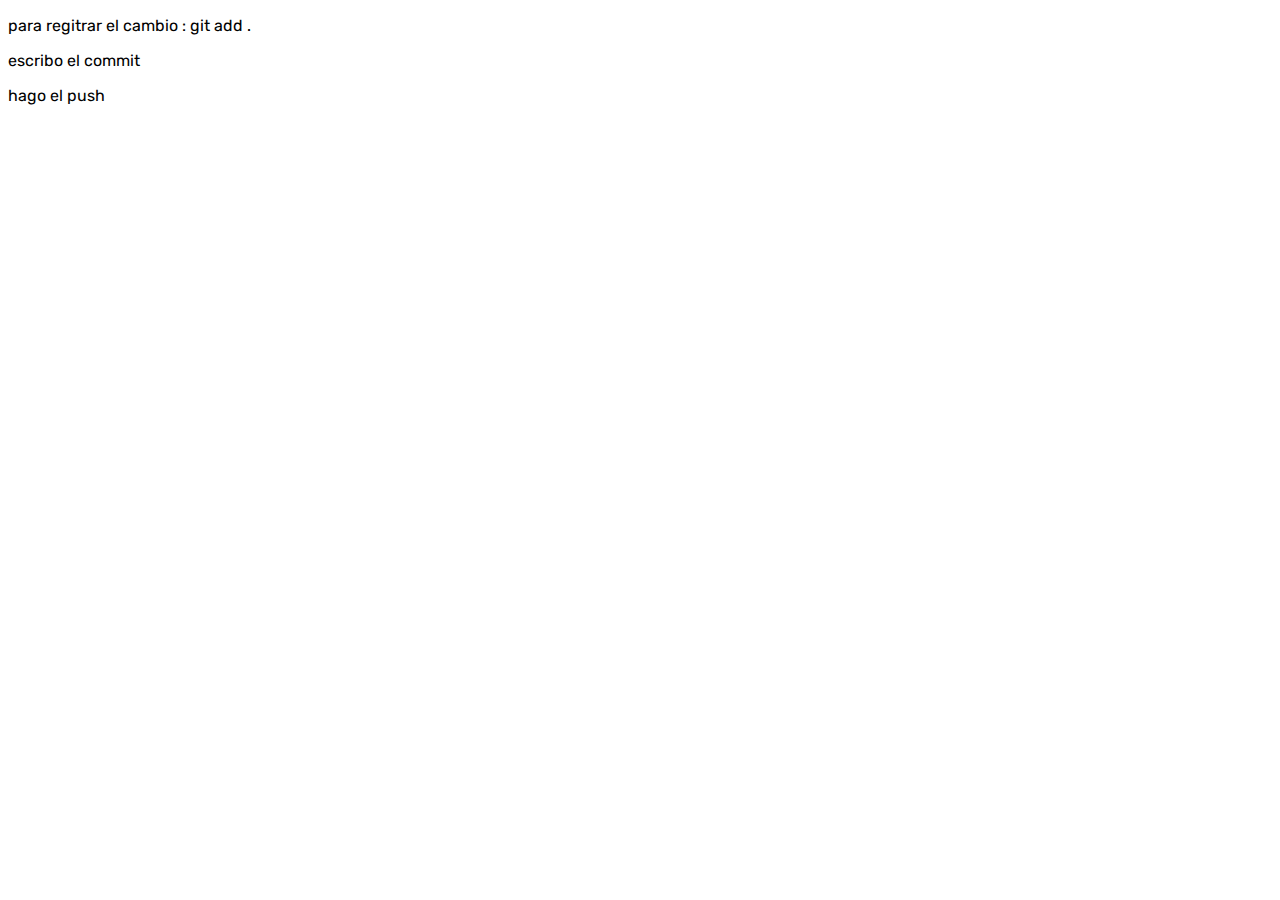
==== commit 6bab7ee4: "subo texto" ====
--- a/index.html
+++ b/index.html
@@ -25,7 +25,9 @@
 
 <body>
   
-   
+   <p>para regitrar el cambio : git add .</p>
+   <p>escribo el commit</p>
+   <p>hago el push</p>
 </body>
 
 </html>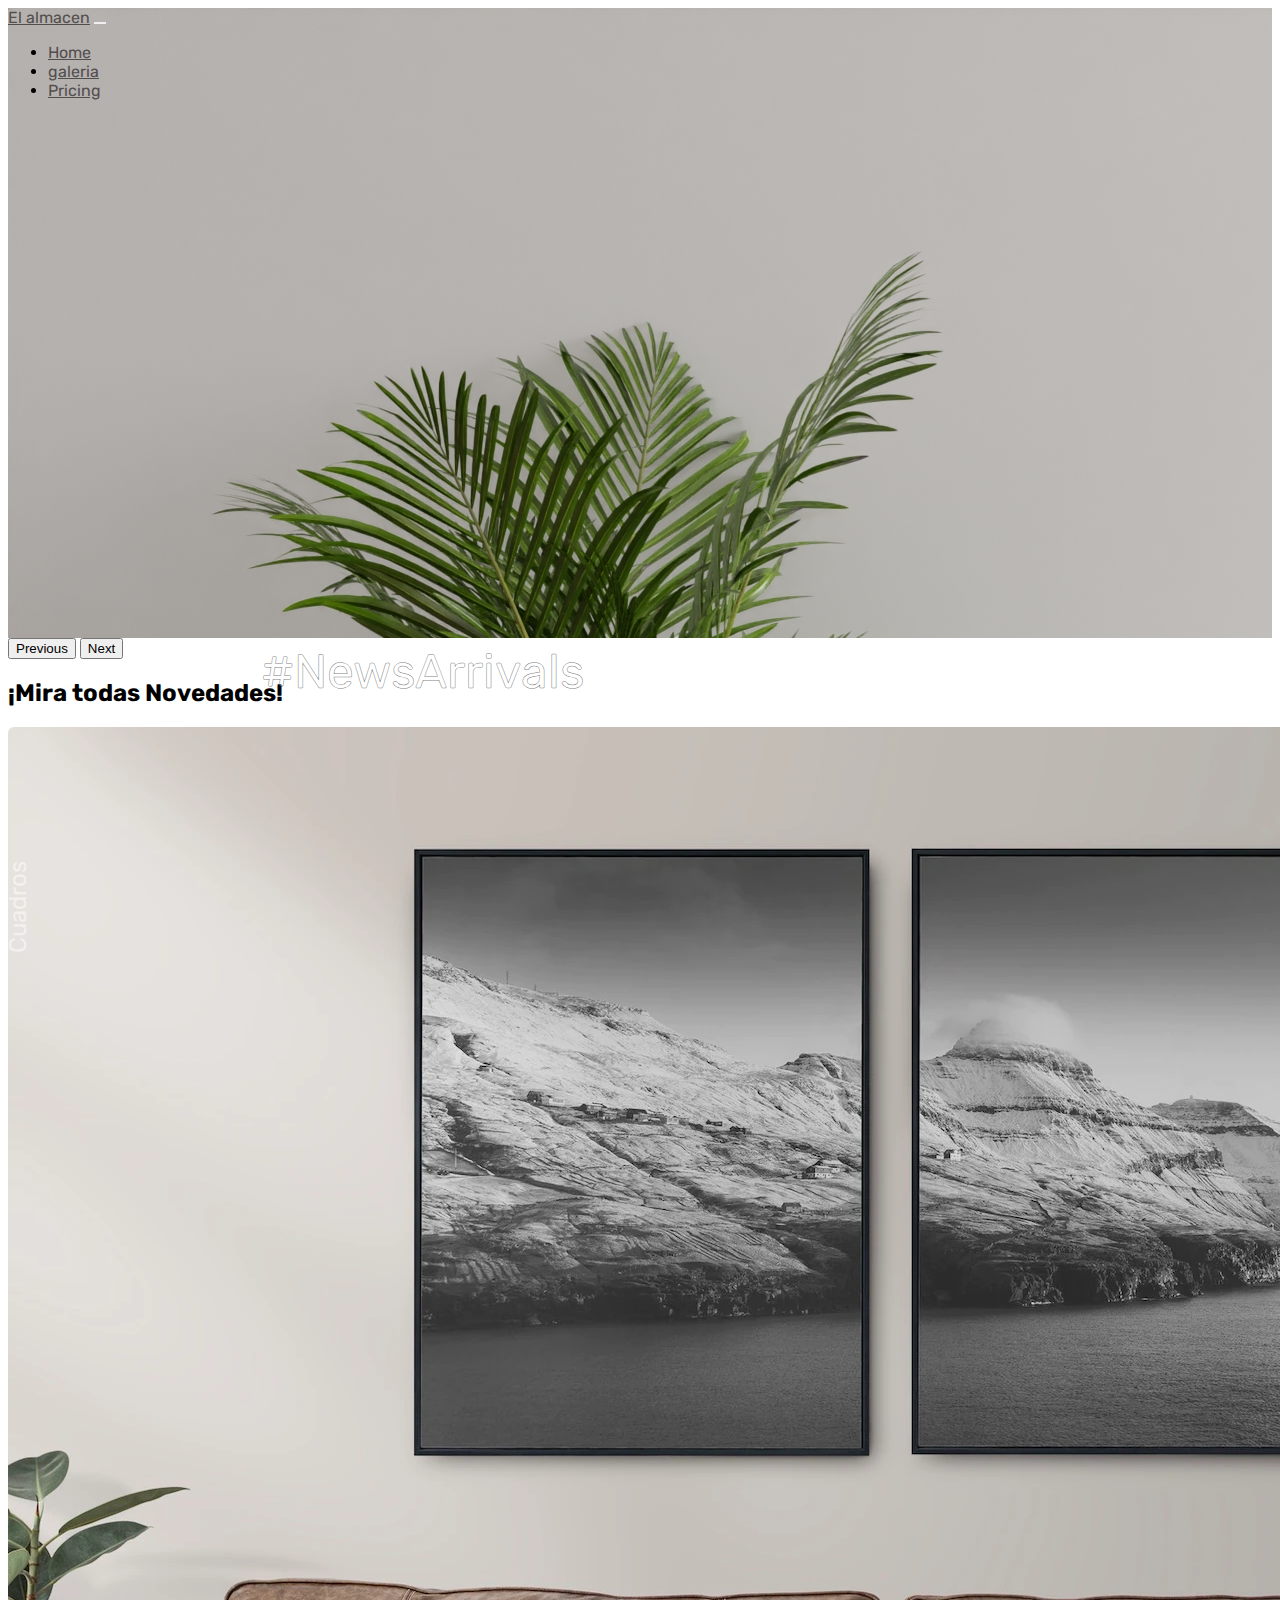
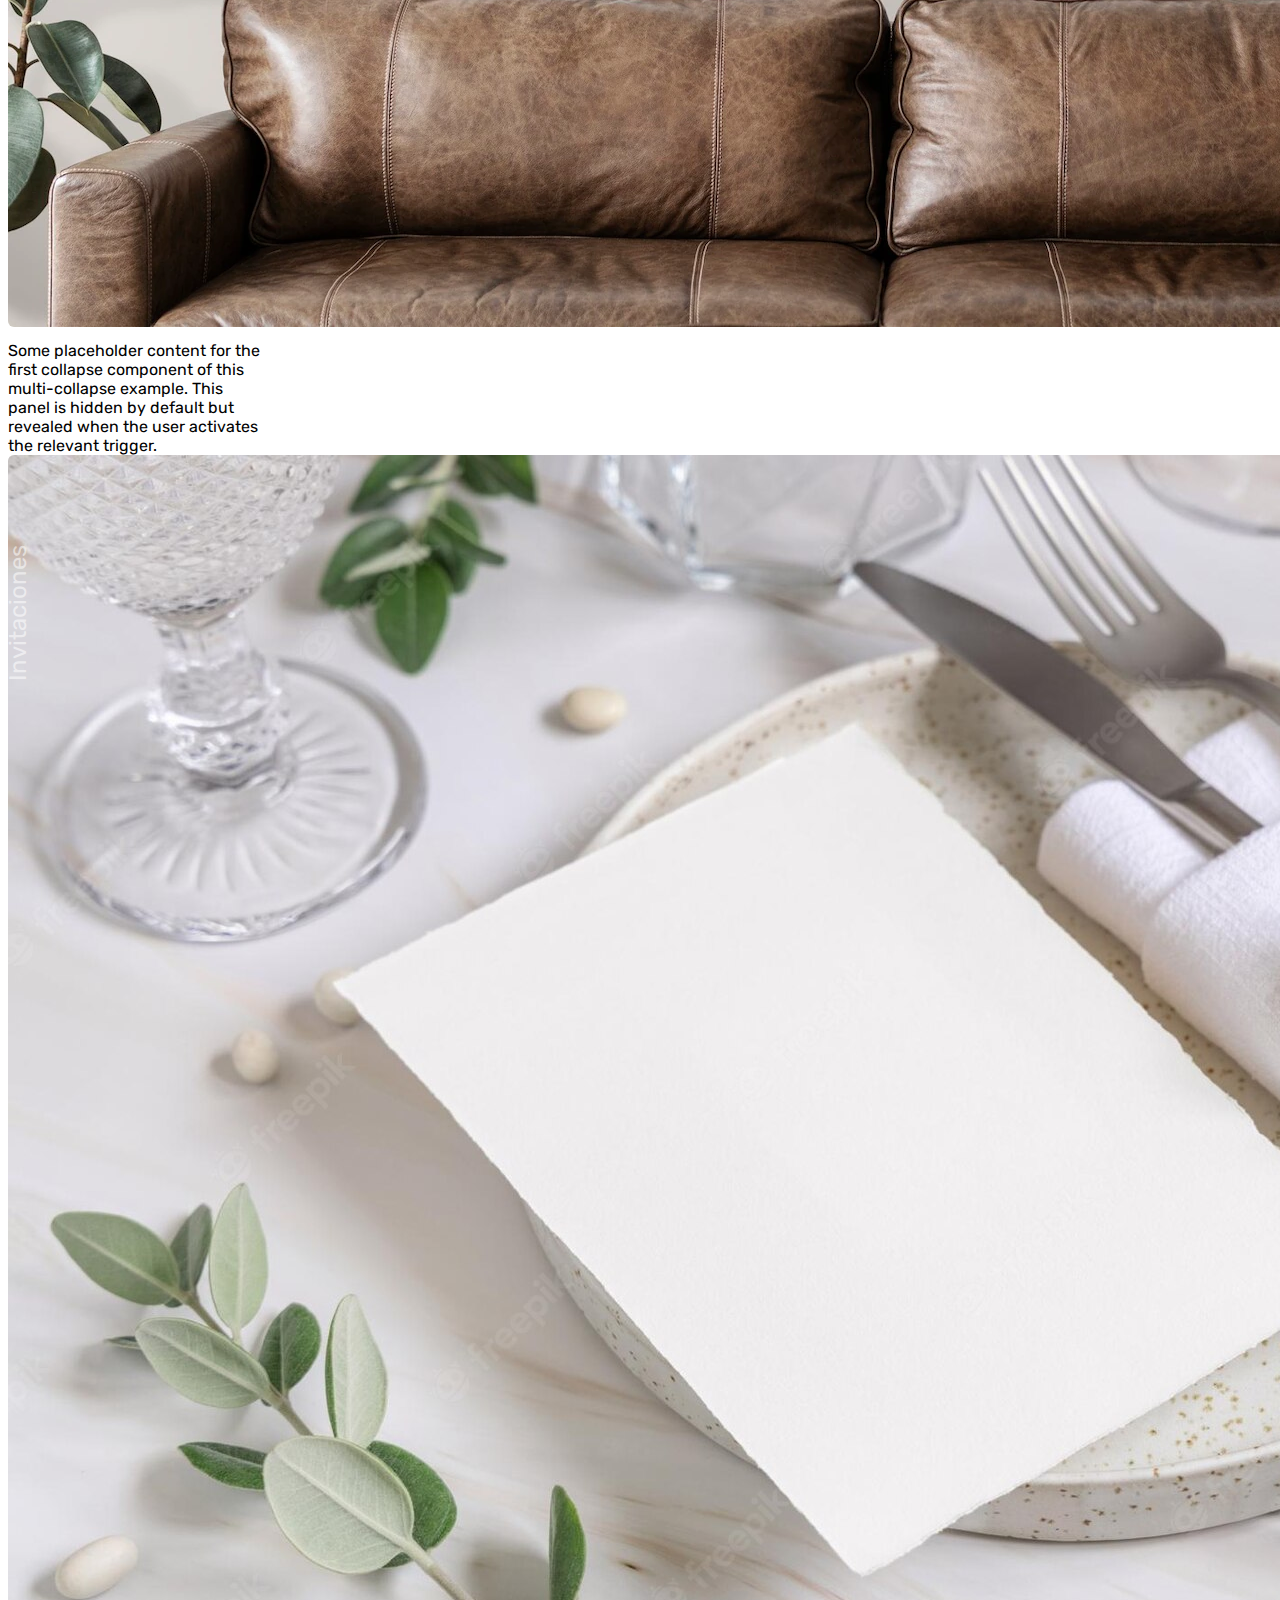
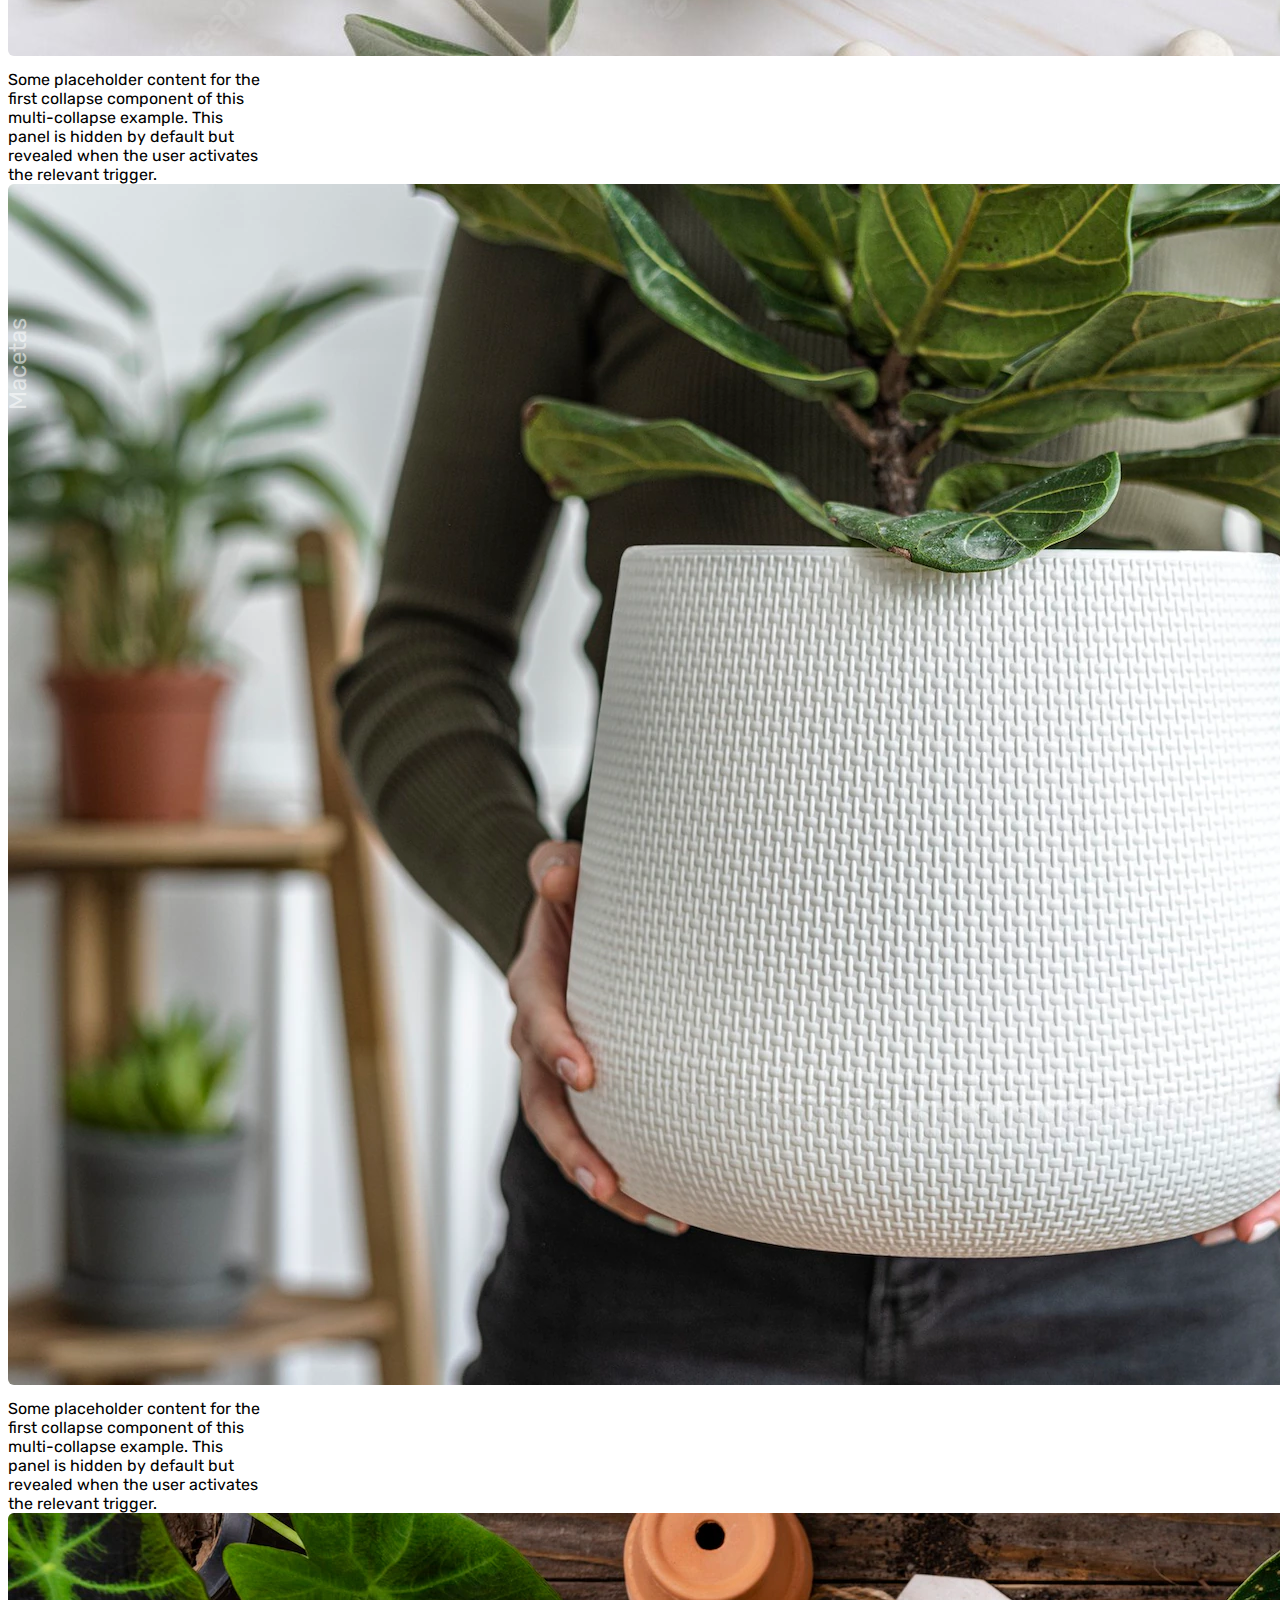
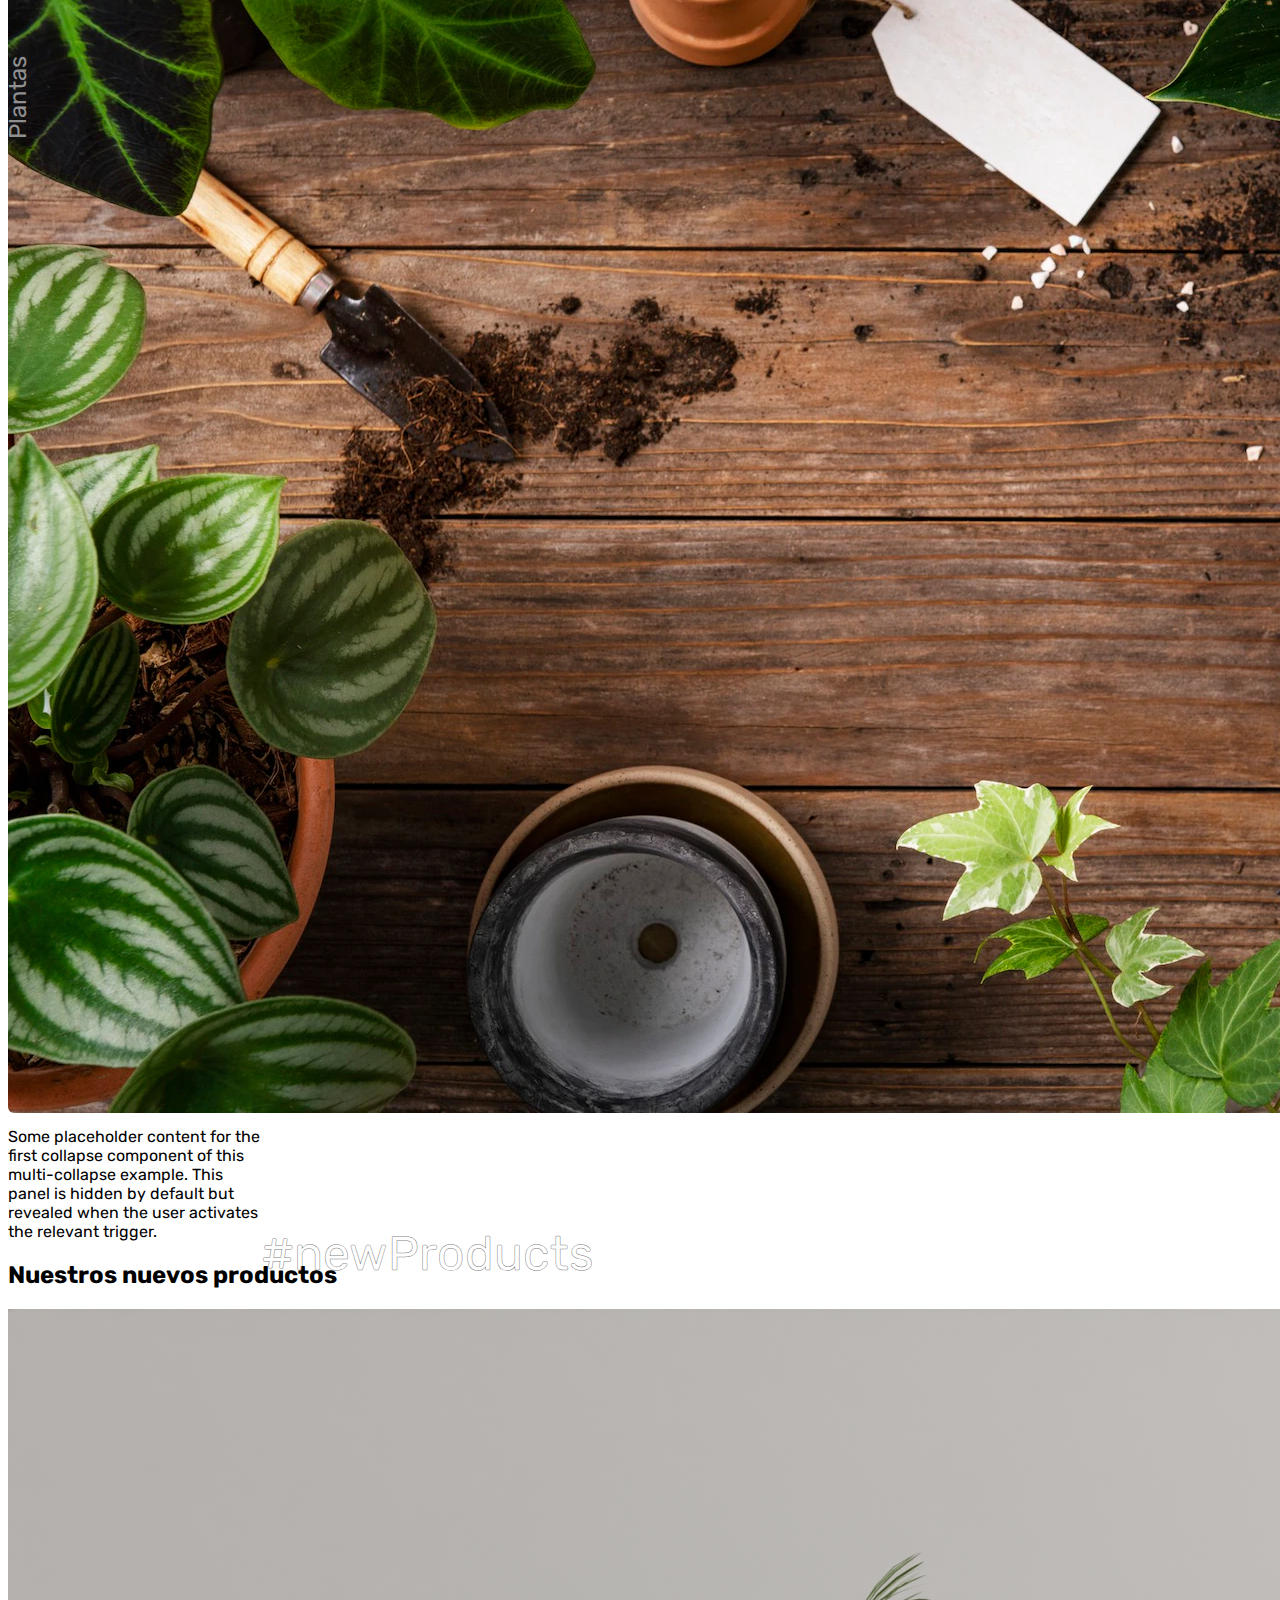
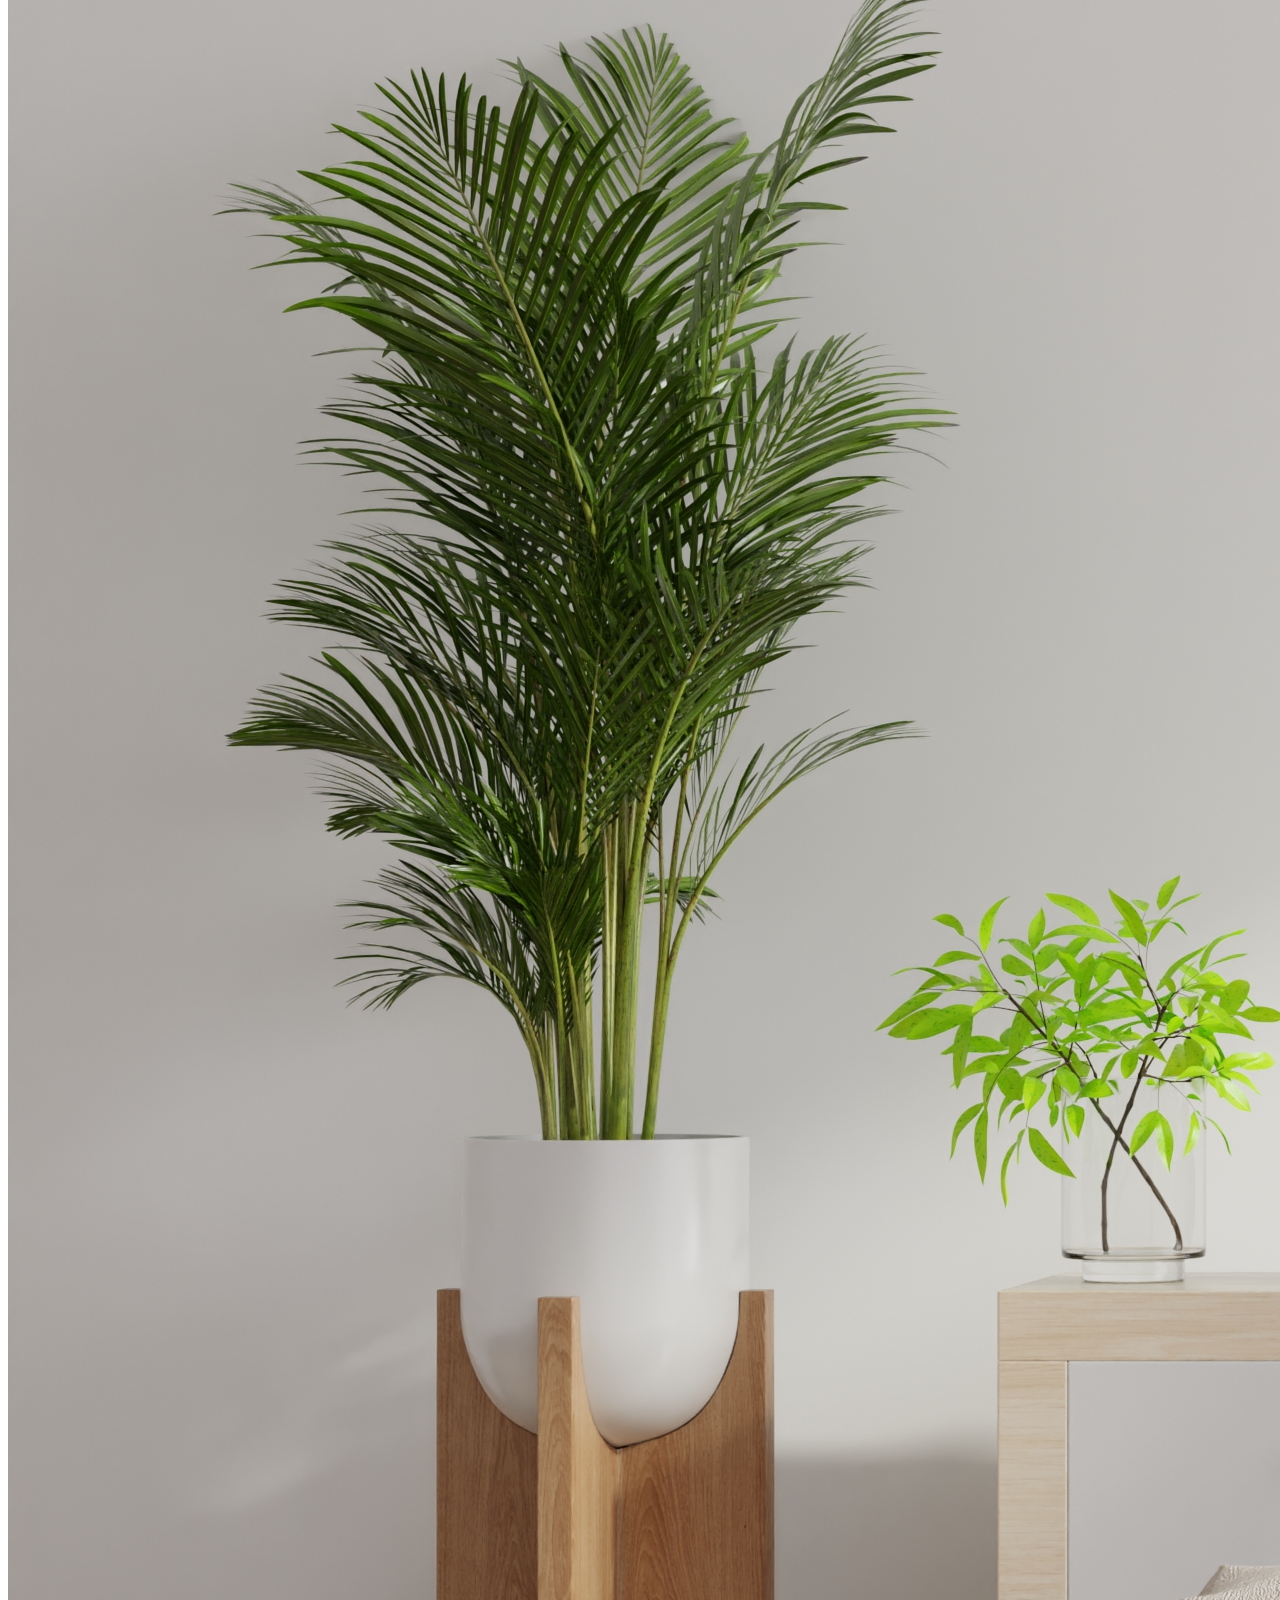
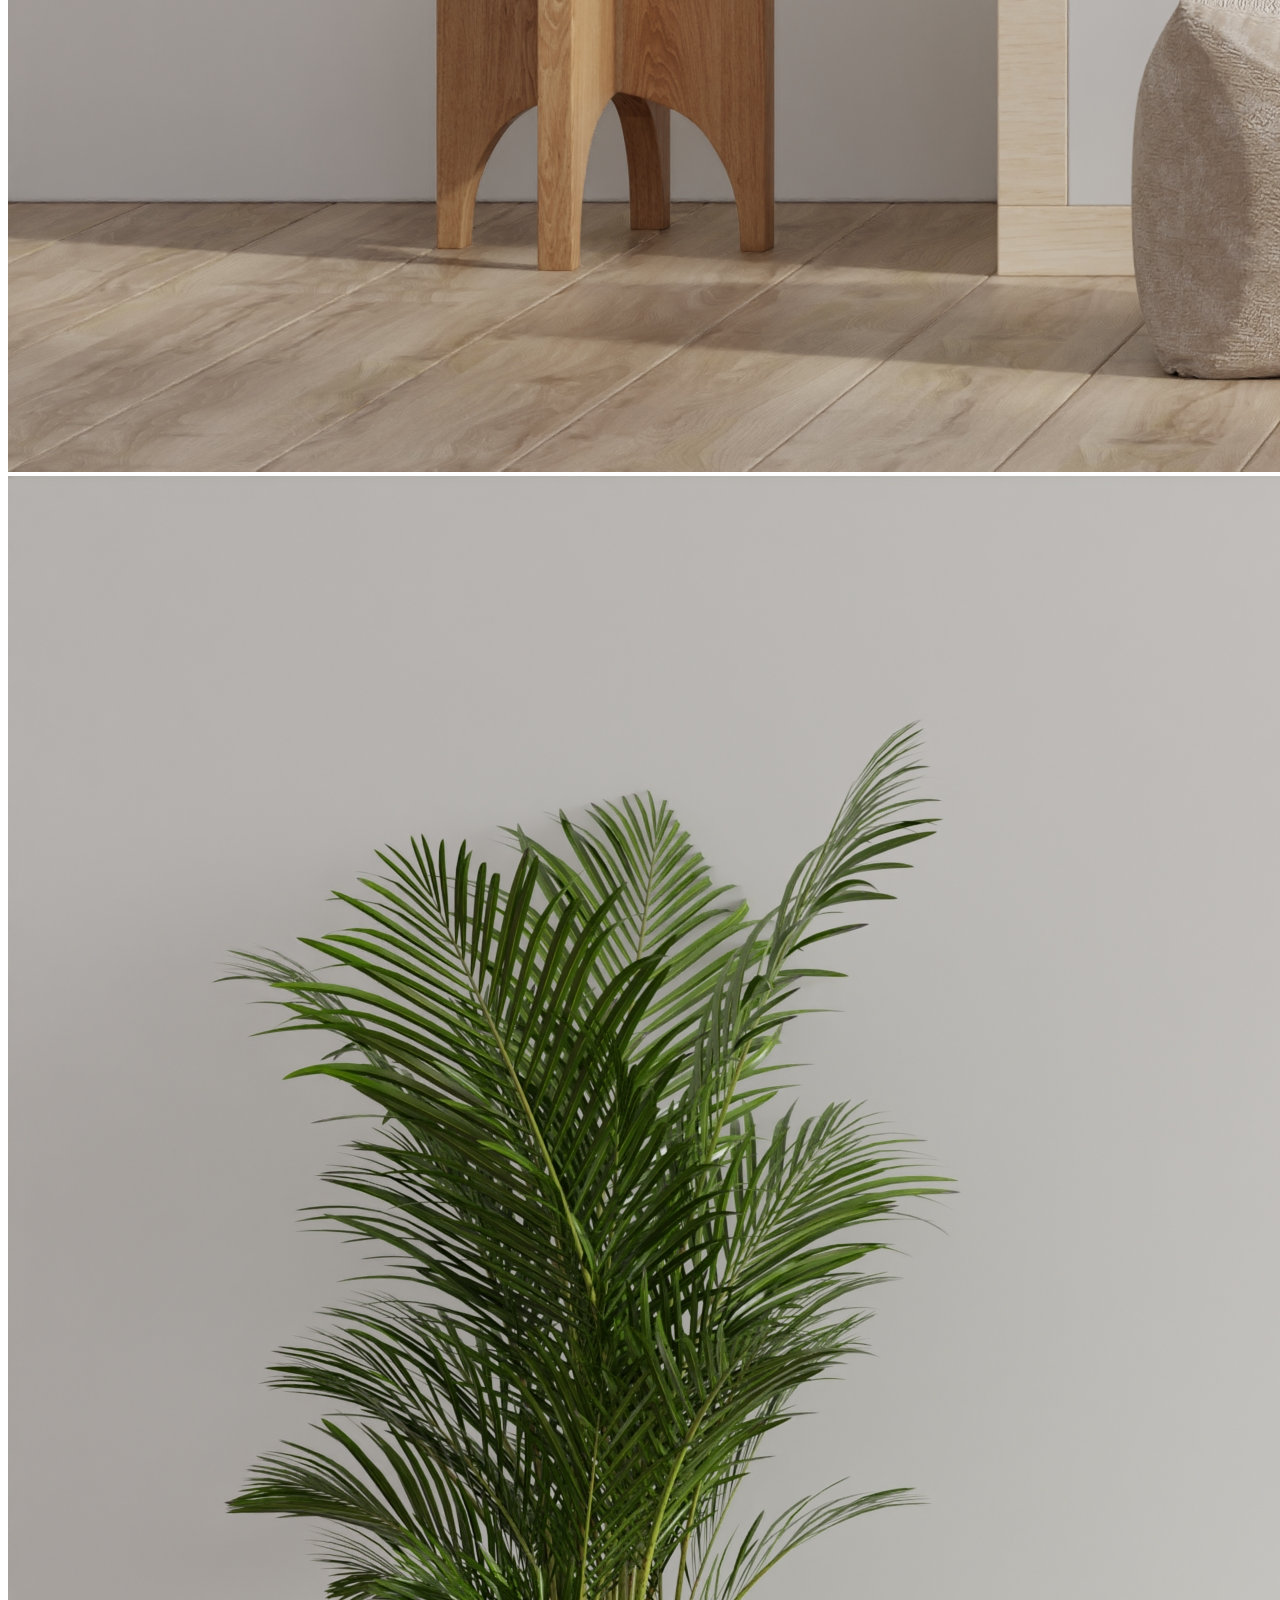
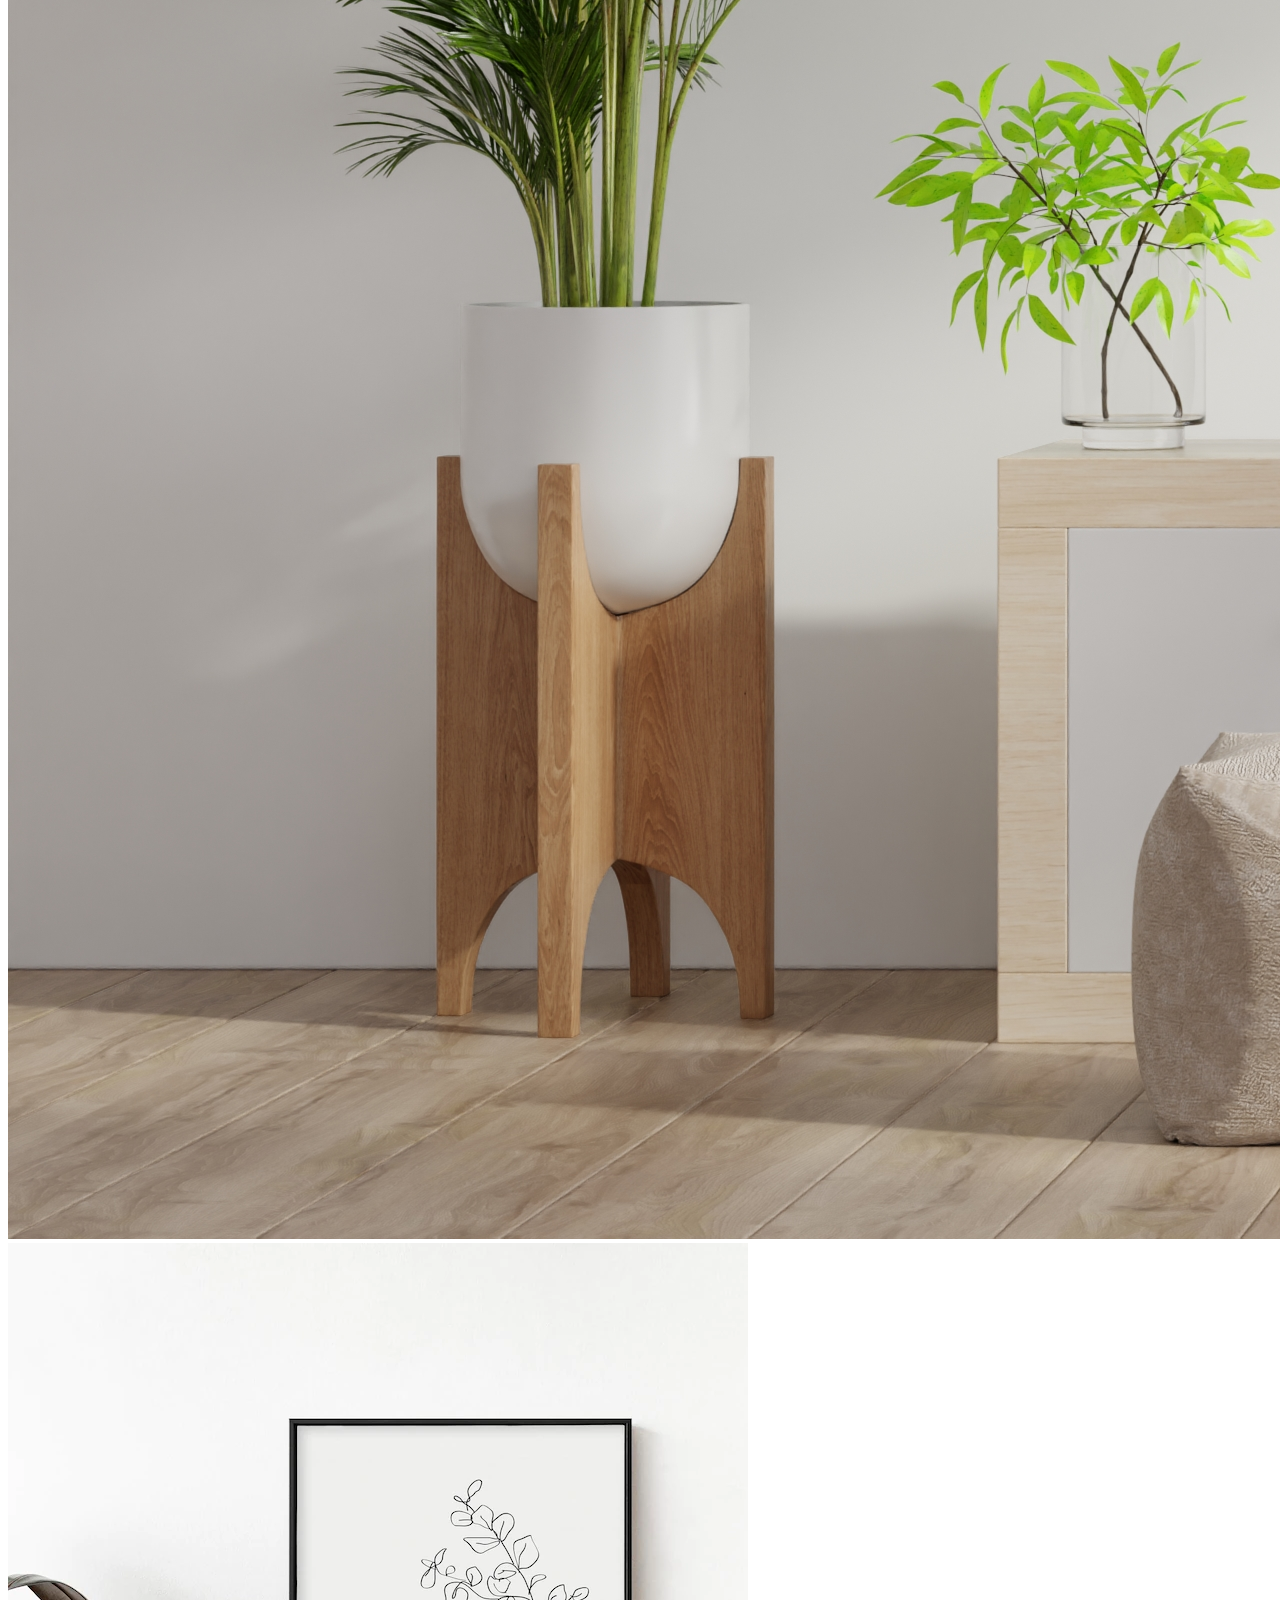
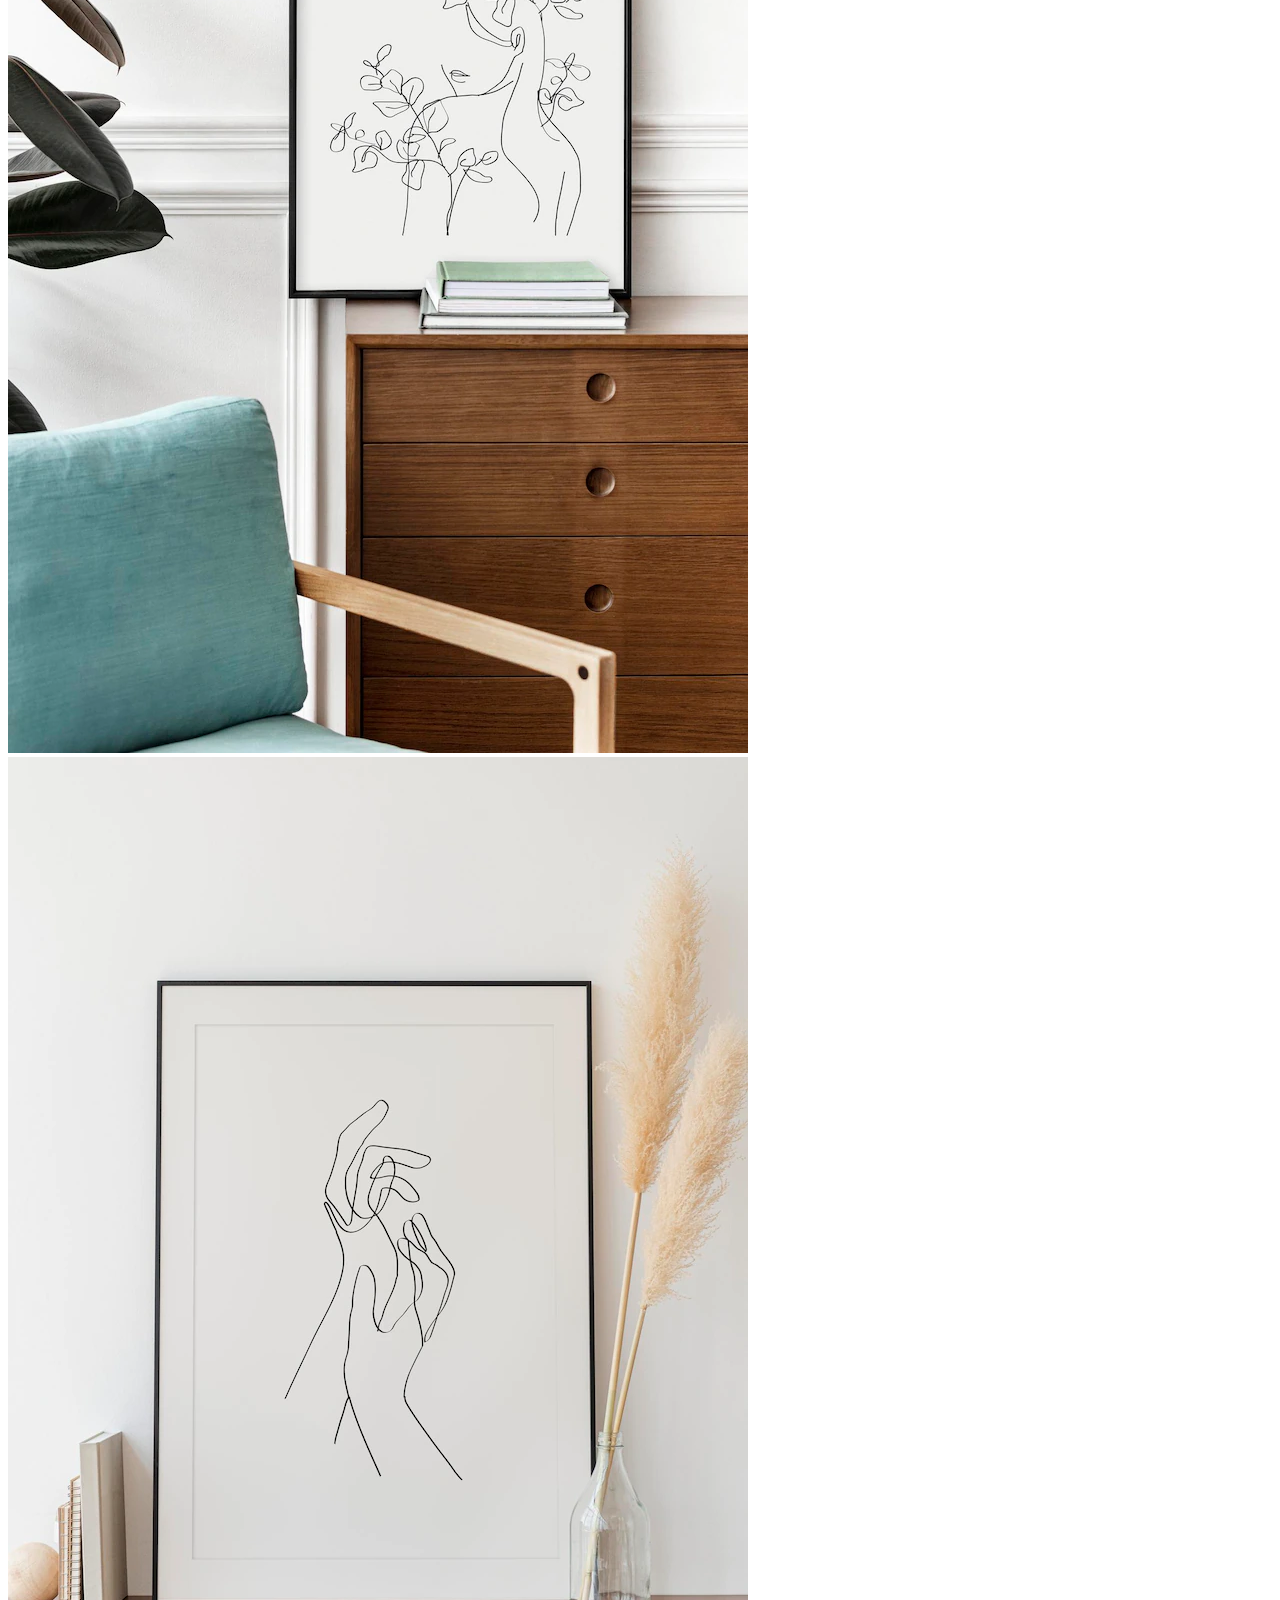
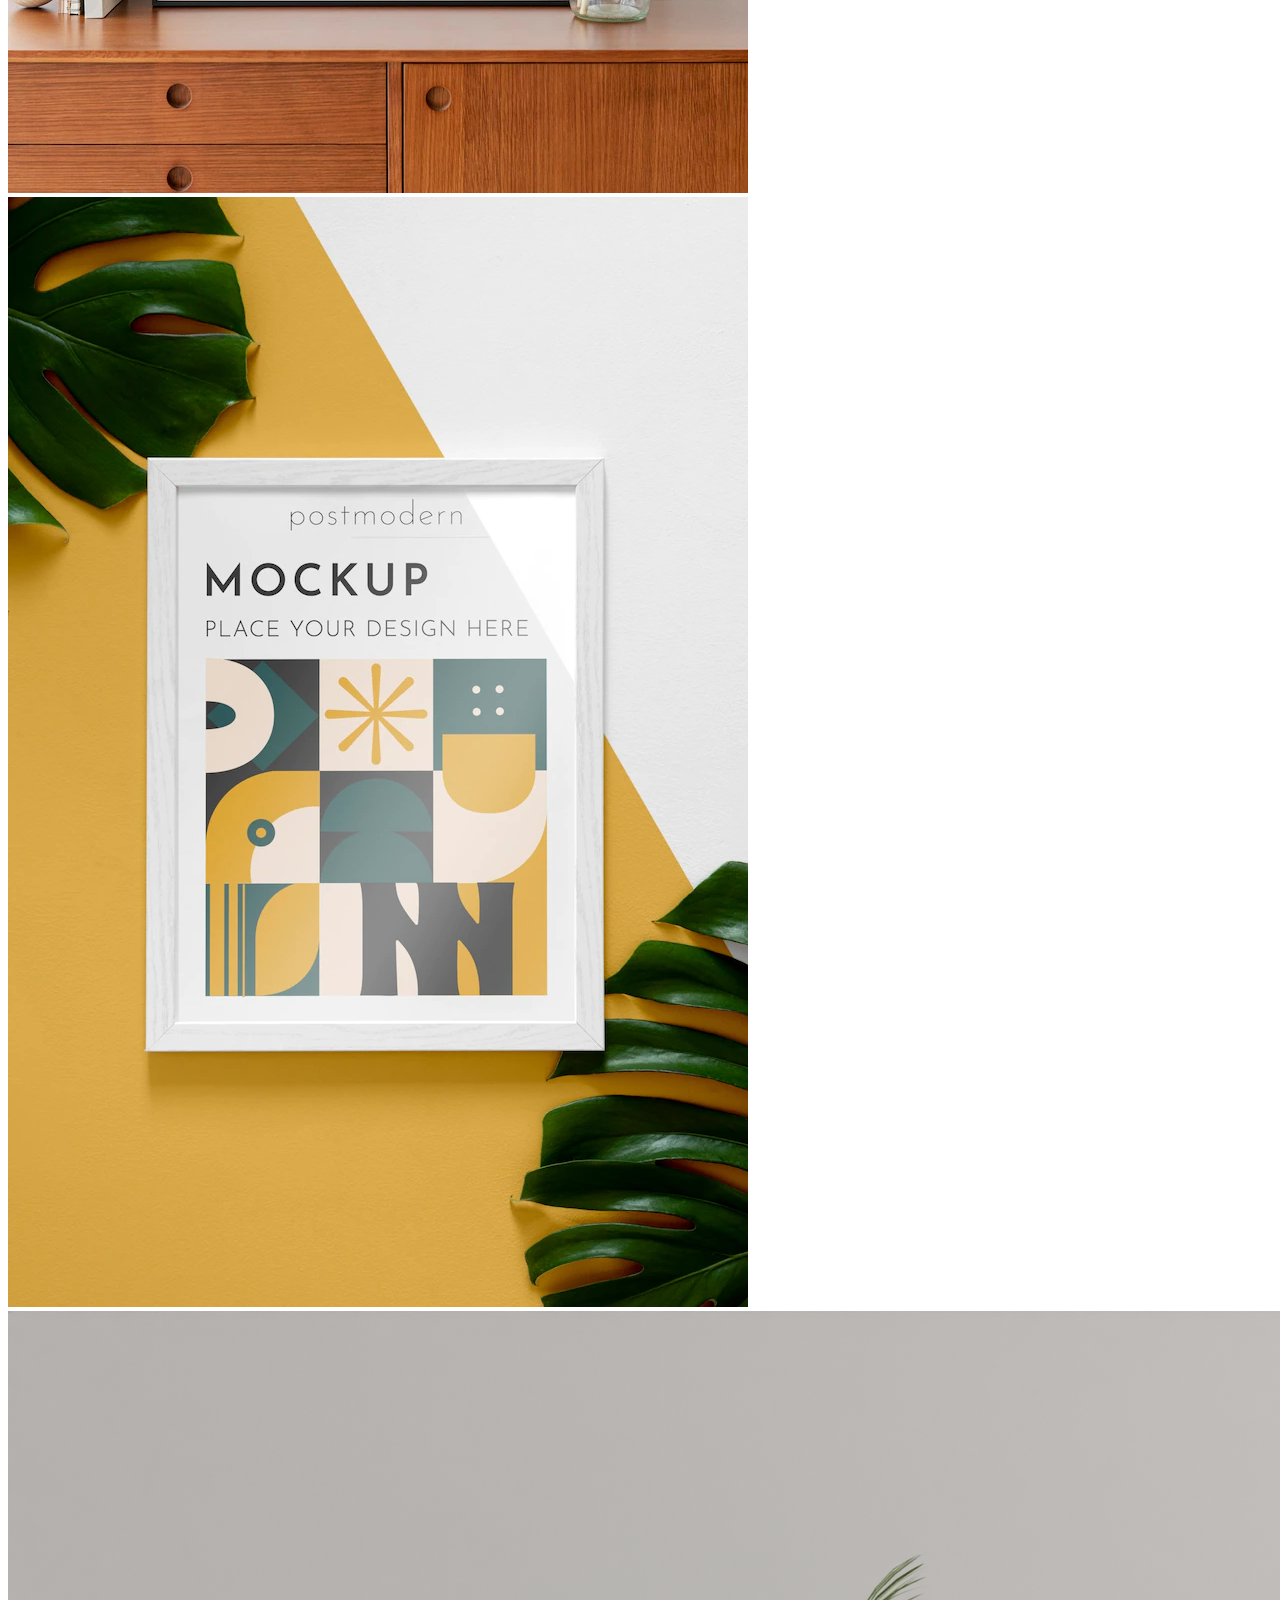
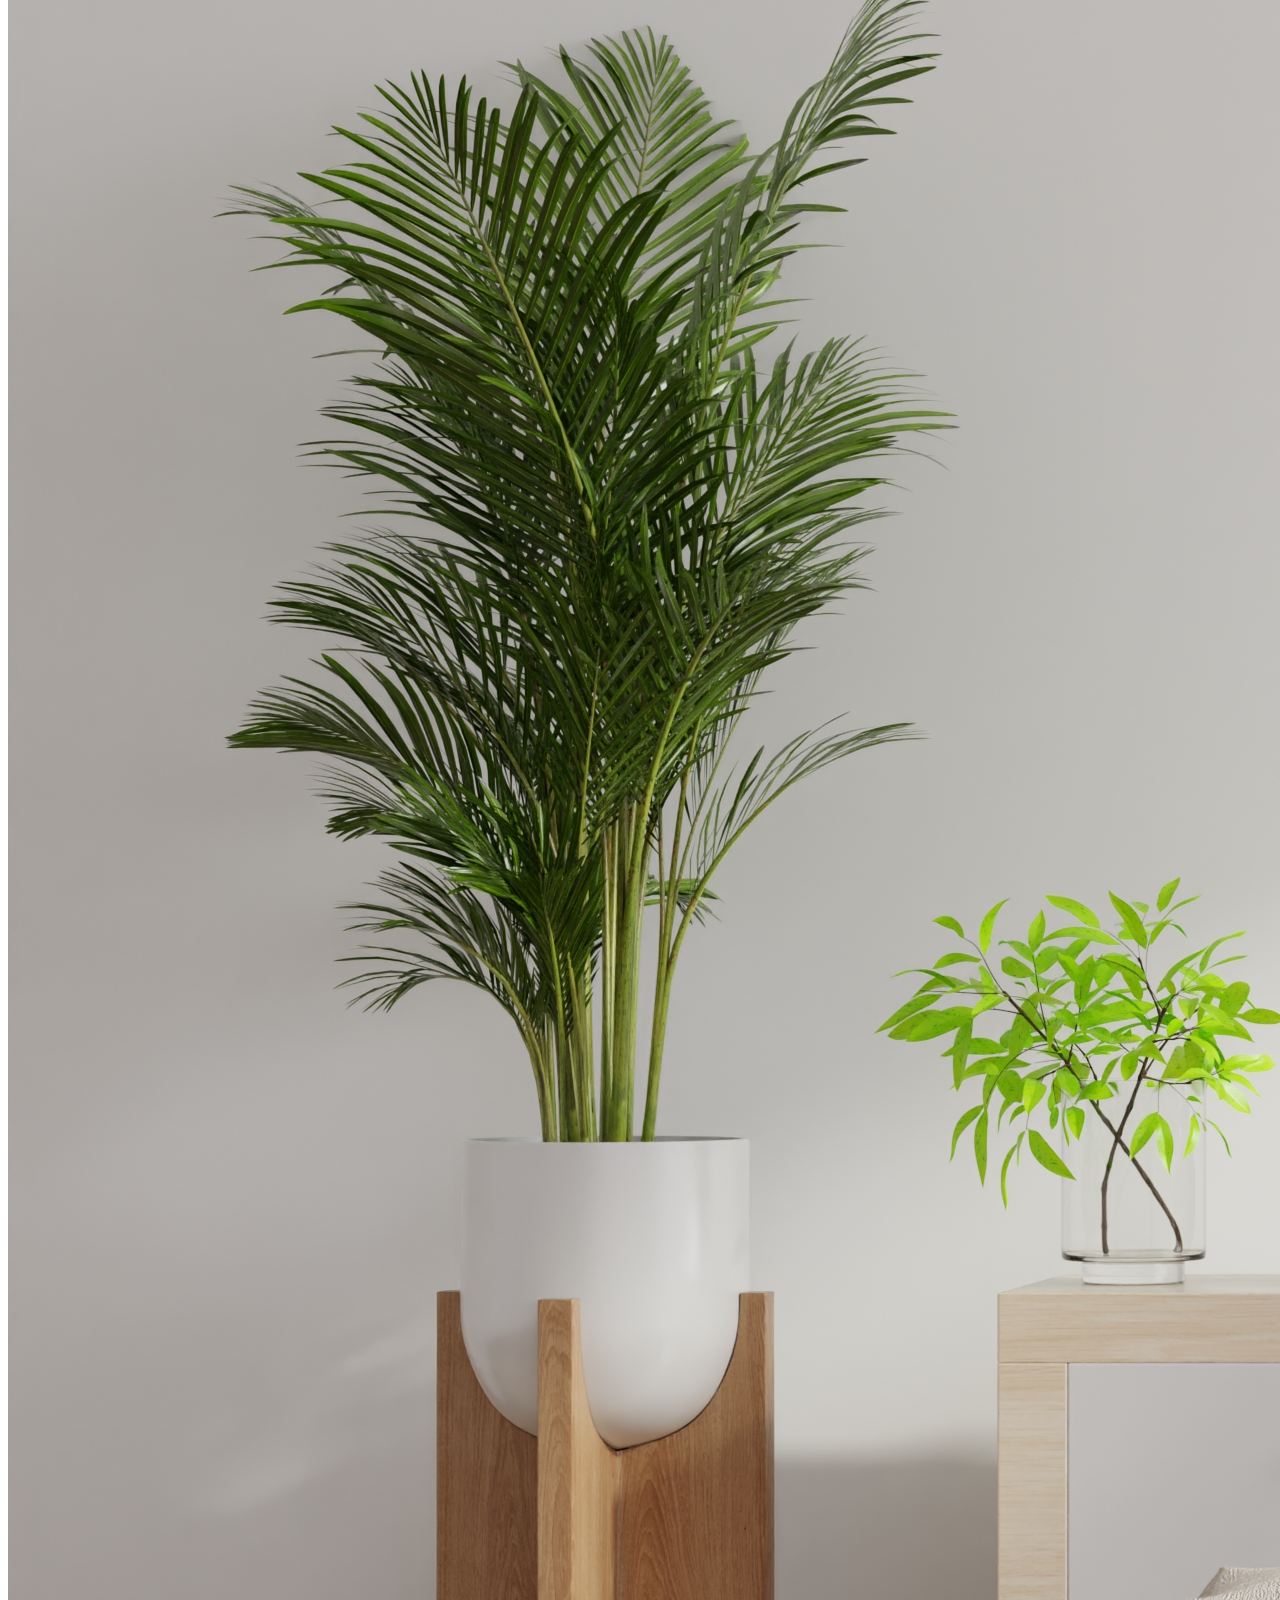
==== commit 2c1fb535: "[feature - boots]grid-system" ====
--- a/index.html
+++ b/index.html
@@ -24,10 +24,235 @@
 </head>
 
 <body>
+  <header>
+    <!-- M E N U  B O O T S -->
+    <nav class="nav--k navbar navbar-expand-lg ">
+      <div class="container-fluid">
+        <a class="navbar-brand animate__animated animate__bounce" href="#">El almacen</a>
+        <button class="navbar-toggler" type="button" data-bs-toggle="collapse" data-bs-target="#navbarNavDropdown"
+          aria-controls="navbarNavDropdown" aria-expanded="false" aria-label="Toggle navigation">
+          <span class="navbar-toggler-icon"></span>
+        </button>
+        <div class="collapse navbar-collapse flex-row-reverse" id="navbarNavDropdown">
+          <ul class="navbar-nav">
+            <li class="nav-item">
+              <a class="nav-link nav--k__i" aria-current="page" href="#">Home</a>
+            </li>
+            <li class="nav-item">
+              <a class="nav-link nav--k__i " href="pages/galeria.html">galeria</a>
+            </li>
+            <li class="nav-item">
+              <a class="nav-link nav--k__i " href="#">Pricing</a>
+            </li>
+          </ul>
+        </div>
+      </div>
+    </nav>
+
+    <!-- C A R R O U S E L-->
+    <div id="carouselExampleControls" class="carousel slide" data-bs-ride="carousel">
+      <div class="carousel-inner ">
+        <div class="carousel-item active">
+          <img src="assets/living.jpg" class="carousel-item-img d-block w-100" alt="...">
+        </div>
+        <div class="carousel-item">
+          <img src="assets/living.jpg" class="carousel-item-img d-block w-100" alt="...">
+        </div>
+        <div class="carousel-item">
+          <img src="assets/living.jpg" class="carousel-item-img d-block w-100" alt="...">
+        </div>
+      </div>
+      <button class="carousel-control-prev" type="button" data-bs-target="#carouselExampleControls"
+        data-bs-slide="prev">
+        <span class="carousel-control-prev-icon" aria-hidden="true"></span>
+        <span class="visually-hidden">Previous</span>
+      </button>
+      <button class="carousel-control-next" type="button" data-bs-target="#carouselExampleControls"
+        data-bs-slide="next">
+        <span class="carousel-control-next-icon" aria-hidden="true"></span>
+        <span class="visually-hidden">Next</span>
+      </button>
+    </div>
+  </header>
   
-   <p>para regitrar el cambio : git add .</p>
-   <p>escribo el commit</p>
-   <p>hago el push</p>
+  <main class="pt-5">
+    <!-- Titulo de seccion-->
+    <section>
+      <div class="k-title d-flex justify-content-center">
+        <span class="k-title-txt animate__animated animate__backInLeft">#NewsArrivals</span>
+        <h2 class="k-title-txt-h1 pb-5">¡Mira todas Novedades!</h2>
+      </div>
+      <!-- cards -->
+      <div class="card-k-cont d-flex justify-content-evenly">
+        <div class="card-k-w">
+          <p class="btn-img-p">
+            <a class="btn btn-img w-100" data-bs-toggle="collapse" href="#item-1" role="button" aria-expanded="false" aria-controls="item-1">
+              <span class="btn-img-span"> Cuadros</span> 
+              <img src="assets/btn-img-cuadros.webp" class="card-img-top" alt="...">
+            </a>
+          </p>
+          <div class="row">
+            <div class="col">
+              <div class="collapse multi-collapse" id="item-1">
+                <div class="card card-body">
+                  Some placeholder content for the first collapse component of this multi-collapse example. This panel is hidden by default but revealed when the user activates the relevant trigger.
+                </div>
+              </div>
+            </div>
+          </div>
+        </div>
+        <div class="card-k-w">
+          <p class="btn-img-p">
+            <a class="btn btn-img w-100" data-bs-toggle="collapse" href="#item-2" role="button" aria-expanded="false" aria-controls="item-2">
+              <span class="btn-img-span"> Invitaciones </span> 
+              <img src="assets/btn-img-inv.jpeg" class="card-img-top" alt="...">
+            </a>
+          </p>
+          <div class="row">
+            <div class="col">
+              <div class="collapse multi-collapse" id="item-2">
+                <div class="card card-body">
+                  Some placeholder content for the first collapse component of this multi-collapse example. This panel is hidden by default but revealed when the user activates the relevant trigger.
+                </div>
+              </div>
+            </div>
+          </div>
+        </div>
+        <div class="card-k-w">
+          <p class="btn-img-p">
+            <a class="btn btn-img w-100" data-bs-toggle="collapse" href="#item-3" role="button" aria-expanded="false" aria-controls="item-3">
+              <span class="btn-img-span">Macetas</span> 
+              <img src="assets/btn-img-macetas.webp" class="card-img-top" alt="...">
+            </a>
+          </p>
+          <div class="row">
+            <div class="col">
+              <div class="collapse multi-collapse" id="item-3">
+                <div class="card card-body">
+                  Some placeholder content for the first collapse component of this multi-collapse example. This panel is hidden by default but revealed when the user activates the relevant trigger.
+                </div>
+              </div>
+            </div>
+          </div>
+        </div>
+        <div class="card-k-w">
+          <p class="btn-img-p">
+            <a class="btn btn-img w-100" data-bs-toggle="collapse" href="#item-4" role="button" aria-expanded="false" aria-controls="item-4">
+              <span class="btn-img-span"> Plantas</span> 
+              <img src="assets/btn-img-plants.webp" class="card-img-top" alt="...">
+            </a>
+          </p>
+          <div class="row">
+            <div class="col">
+              <div class="collapse multi-collapse" id="item-4">
+                <div class="card card-body">
+                  Some placeholder content for the first collapse component of this multi-collapse example. This panel is hidden by default but revealed when the user activates the relevant trigger.
+                </div>
+              </div>
+            </div>
+          </div>
+        </div>
+      </div>
+    </section>
+
+    <!-- G A L E R I A -->
+    <section class="pt-5">
+
+      <!-- Titulo de galeria -->
+      <div class="k-title d-flex justify-content-center ">
+        <span class="k-title-txt animate__animated animate__backInLeft">#newProducts</span>
+        <h2 class="k-title-txt-h1 pb-5">Nuestros nuevos productos</h2>
+      </div>
+
+      <!-- Galeria grid -->
+      <div class="container">
+        <div class="row">
+          <div class="col p-0">
+            <img src="assets/living.jpg" class="d-block w-100" alt="...">
+          </div>
+          <div class="col p-0">
+            <img src="assets/living.jpg" class="d-block w-100" alt="...">
+          </div>
+        </div>
+        <div class="row">
+          <div class="col p-0">
+            <img src="assets/cuadro-7.webp" class="d-block w-100" alt="...">
+          </div>
+          <div class="col p-0">
+            <img src="assets/cuadro-6.webp" class="d-block w-100" alt="...">
+          </div>
+          <div class="col p-0">
+            <img src="assets/cuadro-5.webp" class="d-block w-100" alt="...">
+          </div>
+        </div>
+        <div class="row">
+          <div class="col p-0">
+            <img src="assets/living.jpg" class="d-block w-100" alt="...">
+          </div>
+          <div class="col p-0">
+            <img src="assets/living.jpg" class="d-block w-100" alt="...">
+          </div>
+        </div>
+      </div>
+    </section>
+
+    <!-- N E W S L E T T E R -->
+    <section class="pt-5">
+      <div class="form--bck d-flex w-100">
+        <form class="d-flex w-40">
+          <div class="mb-3">
+            <input type="email" class="form-control" id="exampleInputEmail1" aria-describedby="emailHelp"
+              placeholder="ejemplo@mail.com">
+            <div id="emailHelp" class="form-text">Ya podes revisar tu mail!</div>
+          </div>
+          <div class="ps-2">
+            <button type="submit" class="btn btn-dark">Enviar</button>
+          </div>
+        </form>
+      </div>
+    </section>
+  </main>
+
+  <footer class="bg-dark text-white-50">
+    <div class="footer-span">
+      <span>Proyecto tienda digital | Almacen de Objetos </span>
+    </div>
+    <div class="footer-link d-flex">
+      <div class="px-3">
+        <svg xmlns="http://www.w3.org/2000/svg" width="20" height="20" fill="currentColor" class="bi bi-pin-map"
+          viewBox="0 0 16 16">
+          <path fill-rule="evenodd"
+            d="M3.1 11.2a.5.5 0 0 1 .4-.2H6a.5.5 0 0 1 0 1H3.75L1.5 15h13l-2.25-3H10a.5.5 0 0 1 0-1h2.5a.5.5 0 0 1 .4.2l3 4a.5.5 0 0 1-.4.8H.5a.5.5 0 0 1-.4-.8l3-4z" />
+          <path fill-rule="evenodd"
+            d="M8 1a3 3 0 1 0 0 6 3 3 0 0 0 0-6zM4 4a4 4 0 1 1 4.5 3.969V13.5a.5.5 0 0 1-1 0V7.97A4 4 0 0 1 4 3.999z" />
+        </svg>
+        
+      </div>
+      <div class="px-3">
+        <svg xmlns="http://www.w3.org/2000/svg" width="20" height="20" fill="currentColor" class="bi bi-github"
+          viewBox="0 0 16 16">
+          <path
+            d="M8 0C3.58 0 0 3.58 0 8c0 3.54 2.29 6.53 5.47 7.59.4.07.55-.17.55-.38 0-.19-.01-.82-.01-1.49-2.01.37-2.53-.49-2.69-.94-.09-.23-.48-.94-.82-1.13-.28-.15-.68-.52-.01-.53.63-.01 1.08.58 1.23.82.72 1.21 1.87.87 2.33.66.07-.52.28-.87.51-1.07-1.78-.2-3.64-.89-3.64-3.95 0-.87.31-1.59.82-2.15-.08-.2-.36-1.02.08-2.12 0 0 .67-.21 2.2.82.64-.18 1.32-.27 2-.27.68 0 1.36.09 2 .27 1.53-1.04 2.2-.82 2.2-.82.44 1.1.16 1.92.08 2.12.51.56.82 1.27.82 2.15 0 3.07-1.87 3.75-3.65 3.95.29.25.54.73.54 1.48 0 1.07-.01 1.93-.01 2.2 0 .21.15.46.55.38A8.012 8.012 0 0 0 16 8c0-4.42-3.58-8-8-8z" />
+        </svg>
+        
+      </div>
+      <div class="px-3">
+        <svg xmlns="http://www.w3.org/2000/svg" width="20" height="20" fill="currentColor" class="bi bi-cup-hot"
+          viewBox="0 0 16 16">
+          <path fill-rule="evenodd"
+            d="M.5 6a.5.5 0 0 0-.488.608l1.652 7.434A2.5 2.5 0 0 0 4.104 16h5.792a2.5 2.5 0 0 0 2.44-1.958l.131-.59a3 3 0 0 0 1.3-5.854l.221-.99A.5.5 0 0 0 13.5 6H.5ZM13 12.5a2.01 2.01 0 0 1-.316-.025l.867-3.898A2.001 2.001 0 0 1 13 12.5ZM2.64 13.825 1.123 7h11.754l-1.517 6.825A1.5 1.5 0 0 1 9.896 15H4.104a1.5 1.5 0 0 1-1.464-1.175Z" />
+          <path
+            d="m4.4.8-.003.004-.014.019a4.167 4.167 0 0 0-.204.31 2.327 2.327 0 0 0-.141.267c-.026.06-.034.092-.037.103v.004a.593.593 0 0 0 .091.248c.075.133.178.272.308.445l.01.012c.118.158.26.347.37.543.112.2.22.455.22.745 0 .188-.065.368-.119.494a3.31 3.31 0 0 1-.202.388 5.444 5.444 0 0 1-.253.382l-.018.025-.005.008-.002.002A.5.5 0 0 1 3.6 4.2l.003-.004.014-.019a4.149 4.149 0 0 0 .204-.31 2.06 2.06 0 0 0 .141-.267c.026-.06.034-.092.037-.103a.593.593 0 0 0-.09-.252A4.334 4.334 0 0 0 3.6 2.8l-.01-.012a5.099 5.099 0 0 1-.37-.543A1.53 1.53 0 0 1 3 1.5c0-.188.065-.368.119-.494.059-.138.134-.274.202-.388a5.446 5.446 0 0 1 .253-.382l.025-.035A.5.5 0 0 1 4.4.8Zm3 0-.003.004-.014.019a4.167 4.167 0 0 0-.204.31 2.327 2.327 0 0 0-.141.267c-.026.06-.034.092-.037.103v.004a.593.593 0 0 0 .091.248c.075.133.178.272.308.445l.01.012c.118.158.26.347.37.543.112.2.22.455.22.745 0 .188-.065.368-.119.494a3.31 3.31 0 0 1-.202.388 5.444 5.444 0 0 1-.253.382l-.018.025-.005.008-.002.002A.5.5 0 0 1 6.6 4.2l.003-.004.014-.019a4.149 4.149 0 0 0 .204-.31 2.06 2.06 0 0 0 .141-.267c.026-.06.034-.092.037-.103a.593.593 0 0 0-.09-.252A4.334 4.334 0 0 0 6.6 2.8l-.01-.012a5.099 5.099 0 0 1-.37-.543A1.53 1.53 0 0 1 6 1.5c0-.188.065-.368.119-.494.059-.138.134-.274.202-.388a5.446 5.446 0 0 1 .253-.382l.025-.035A.5.5 0 0 1 7.4.8Zm3 0-.003.004-.014.019a4.077 4.077 0 0 0-.204.31 2.337 2.337 0 0 0-.141.267c-.026.06-.034.092-.037.103v.004a.593.593 0 0 0 .091.248c.075.133.178.272.308.445l.01.012c.118.158.26.347.37.543.112.2.22.455.22.745 0 .188-.065.368-.119.494a3.198 3.198 0 0 1-.202.388 5.385 5.385 0 0 1-.252.382l-.019.025-.005.008-.002.002A.5.5 0 0 1 9.6 4.2l.003-.004.014-.019a4.149 4.149 0 0 0 .204-.31 2.06 2.06 0 0 0 .141-.267c.026-.06.034-.092.037-.103a.593.593 0 0 0-.09-.252A4.334 4.334 0 0 0 9.6 2.8l-.01-.012a5.099 5.099 0 0 1-.37-.543A1.53 1.53 0 0 1 9 1.5c0-.188.065-.368.119-.494.059-.138.134-.274.202-.388a5.446 5.446 0 0 1 .253-.382l.025-.035A.5.5 0 0 1 10.4.8Z" />
+        </svg>
+        <a class="f-link" href="https://cafecito.app/kathgaro">
+          <span>cafesito</span>
+        </a>
+      </div>
+    </div>
+  </footer>
+  <script src="https://cdn.jsdelivr.net/npm/bootstrap@5.2.0-beta1/dist/js/bootstrap.bundle.min.js"
+    integrity="sha384-pprn3073KE6tl6bjs2QrFaJGz5/SUsLqktiwsUTF55Jfv3qYSDhgCecCxMW52nD2"
+    crossorigin="anonymous"></script>
 </body>
 
 </html>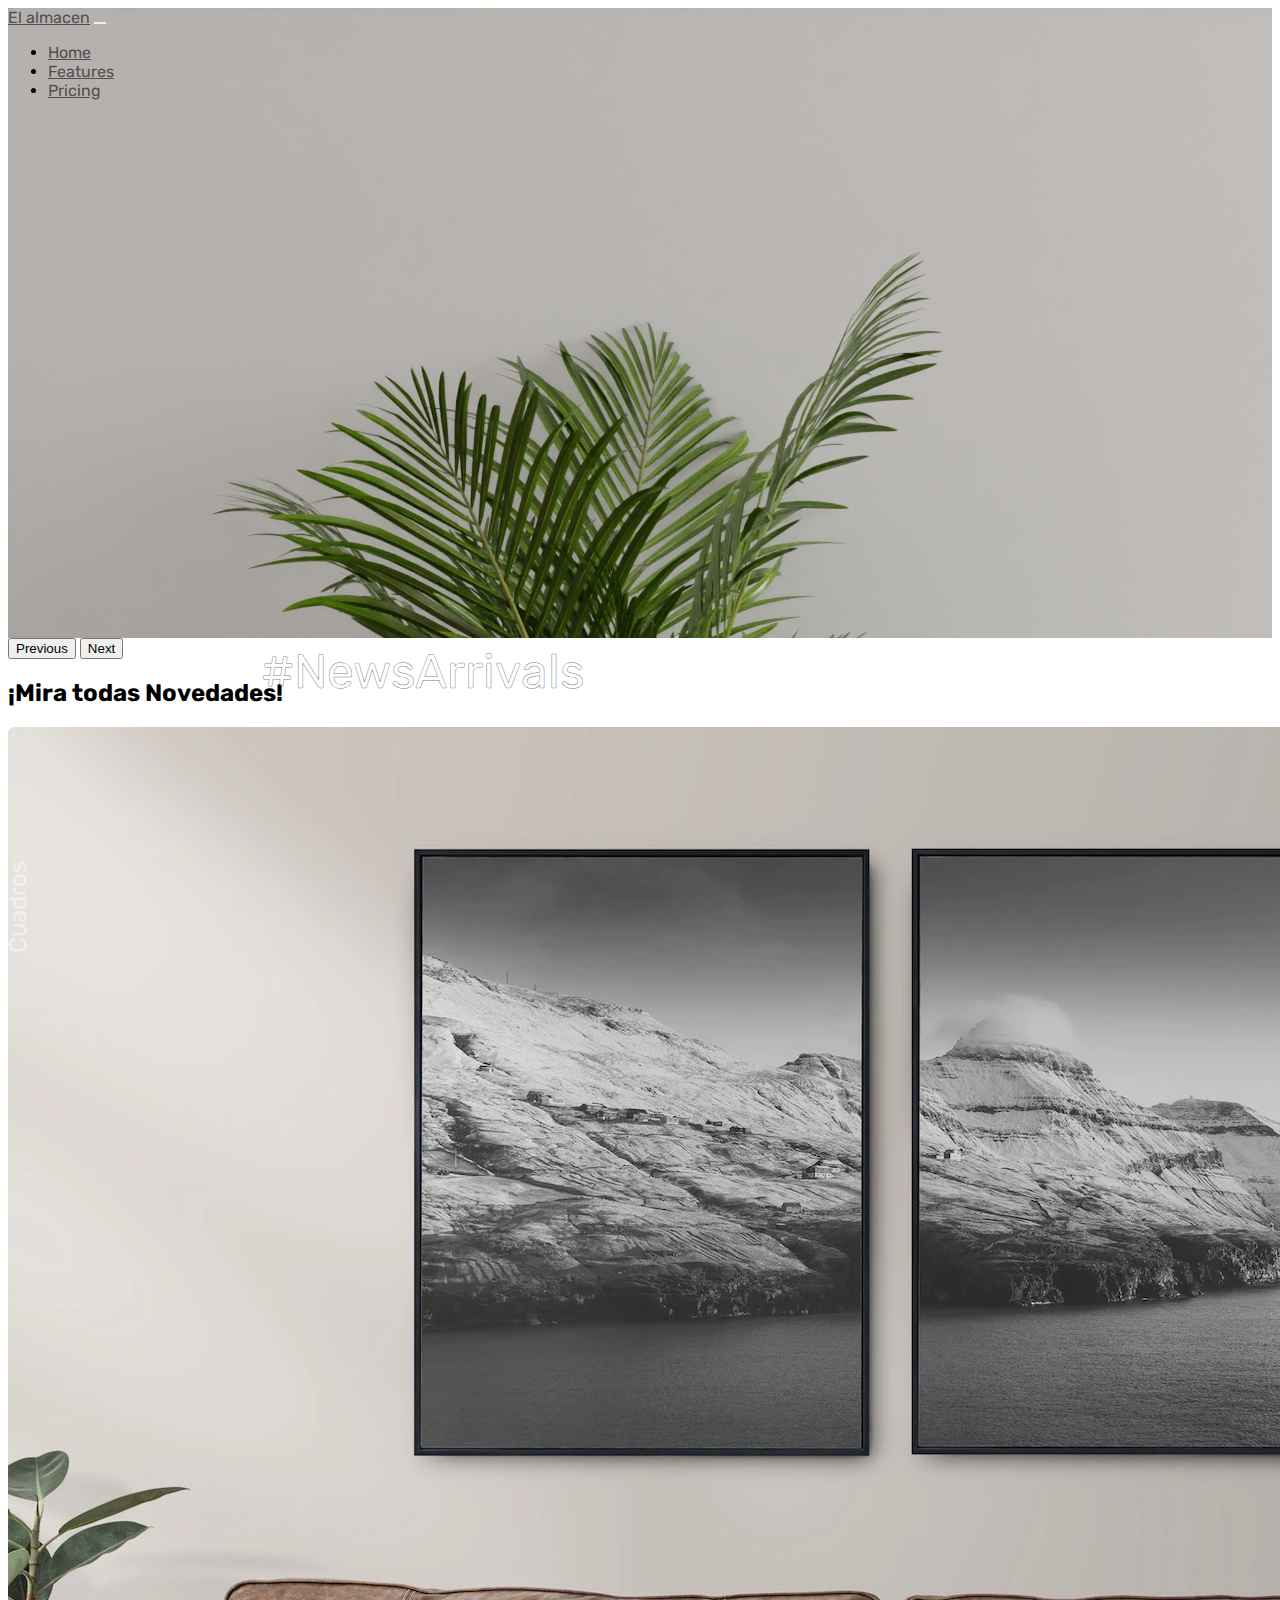
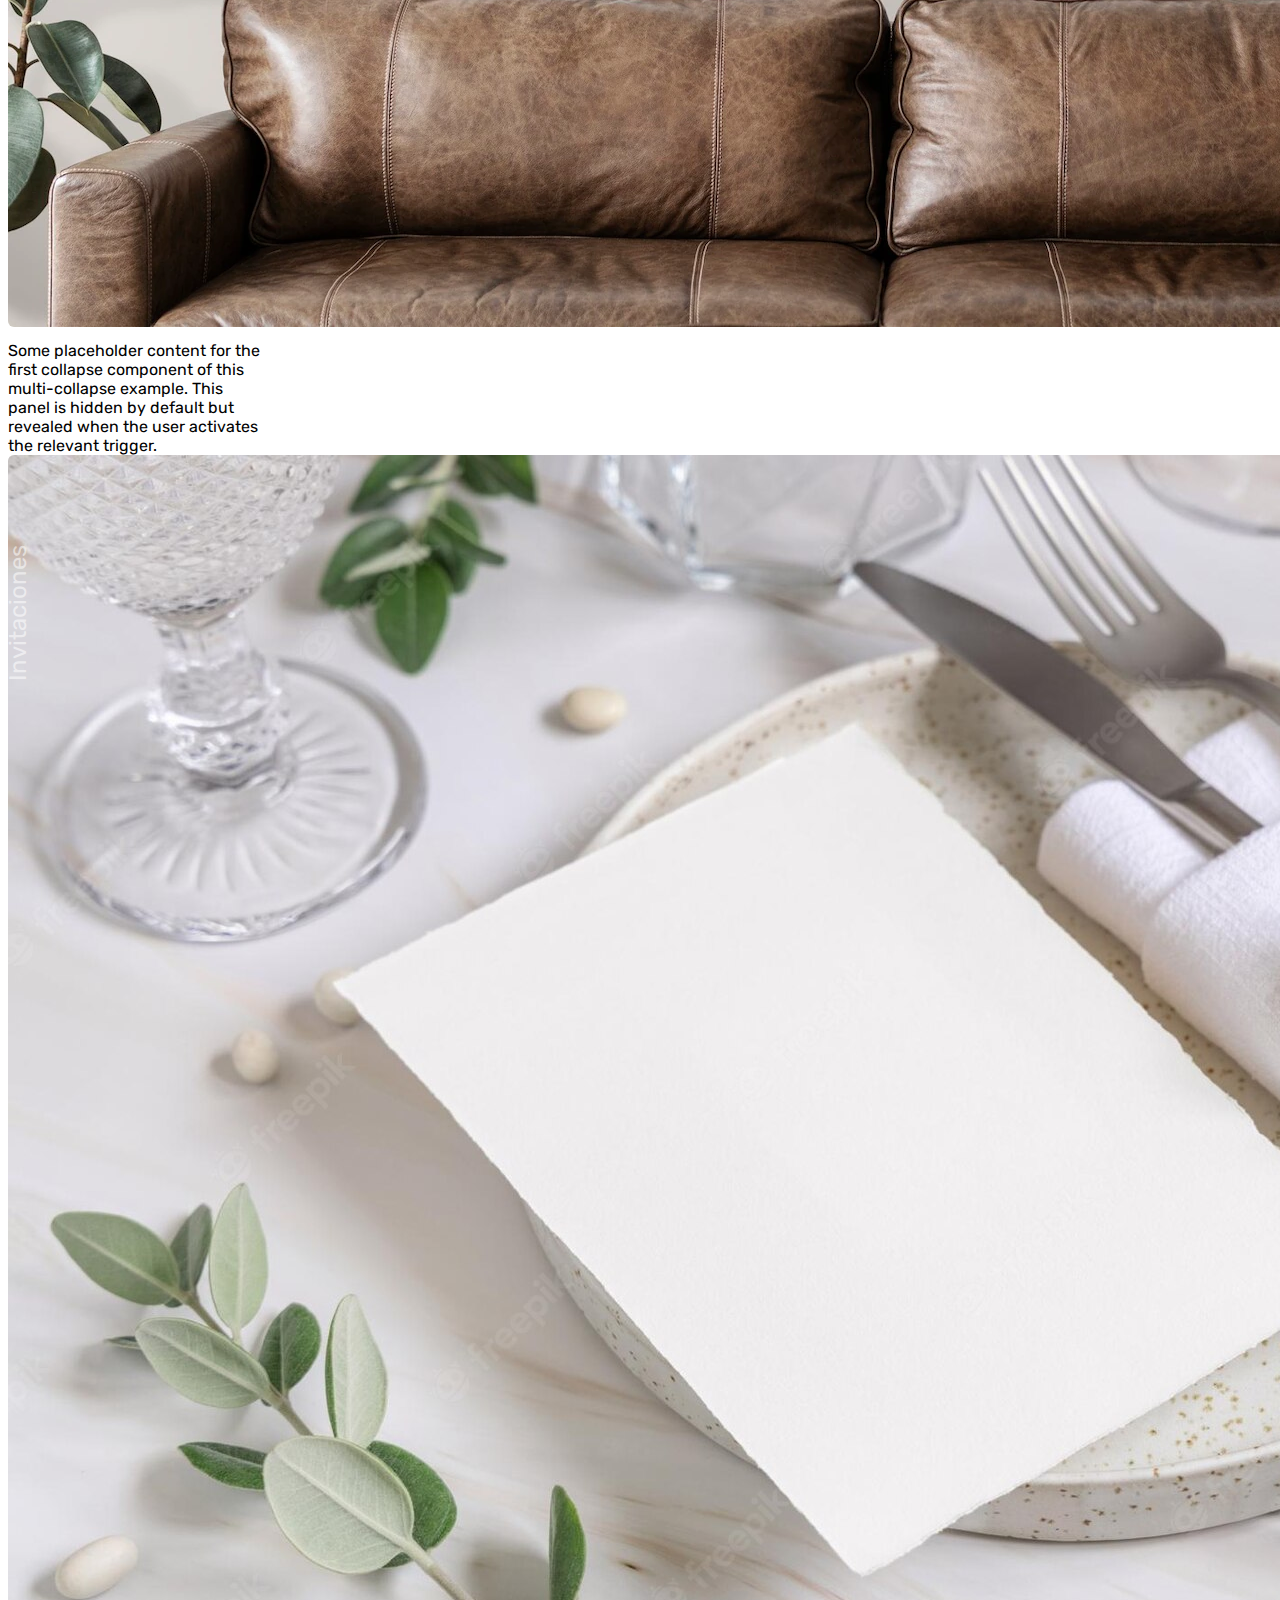
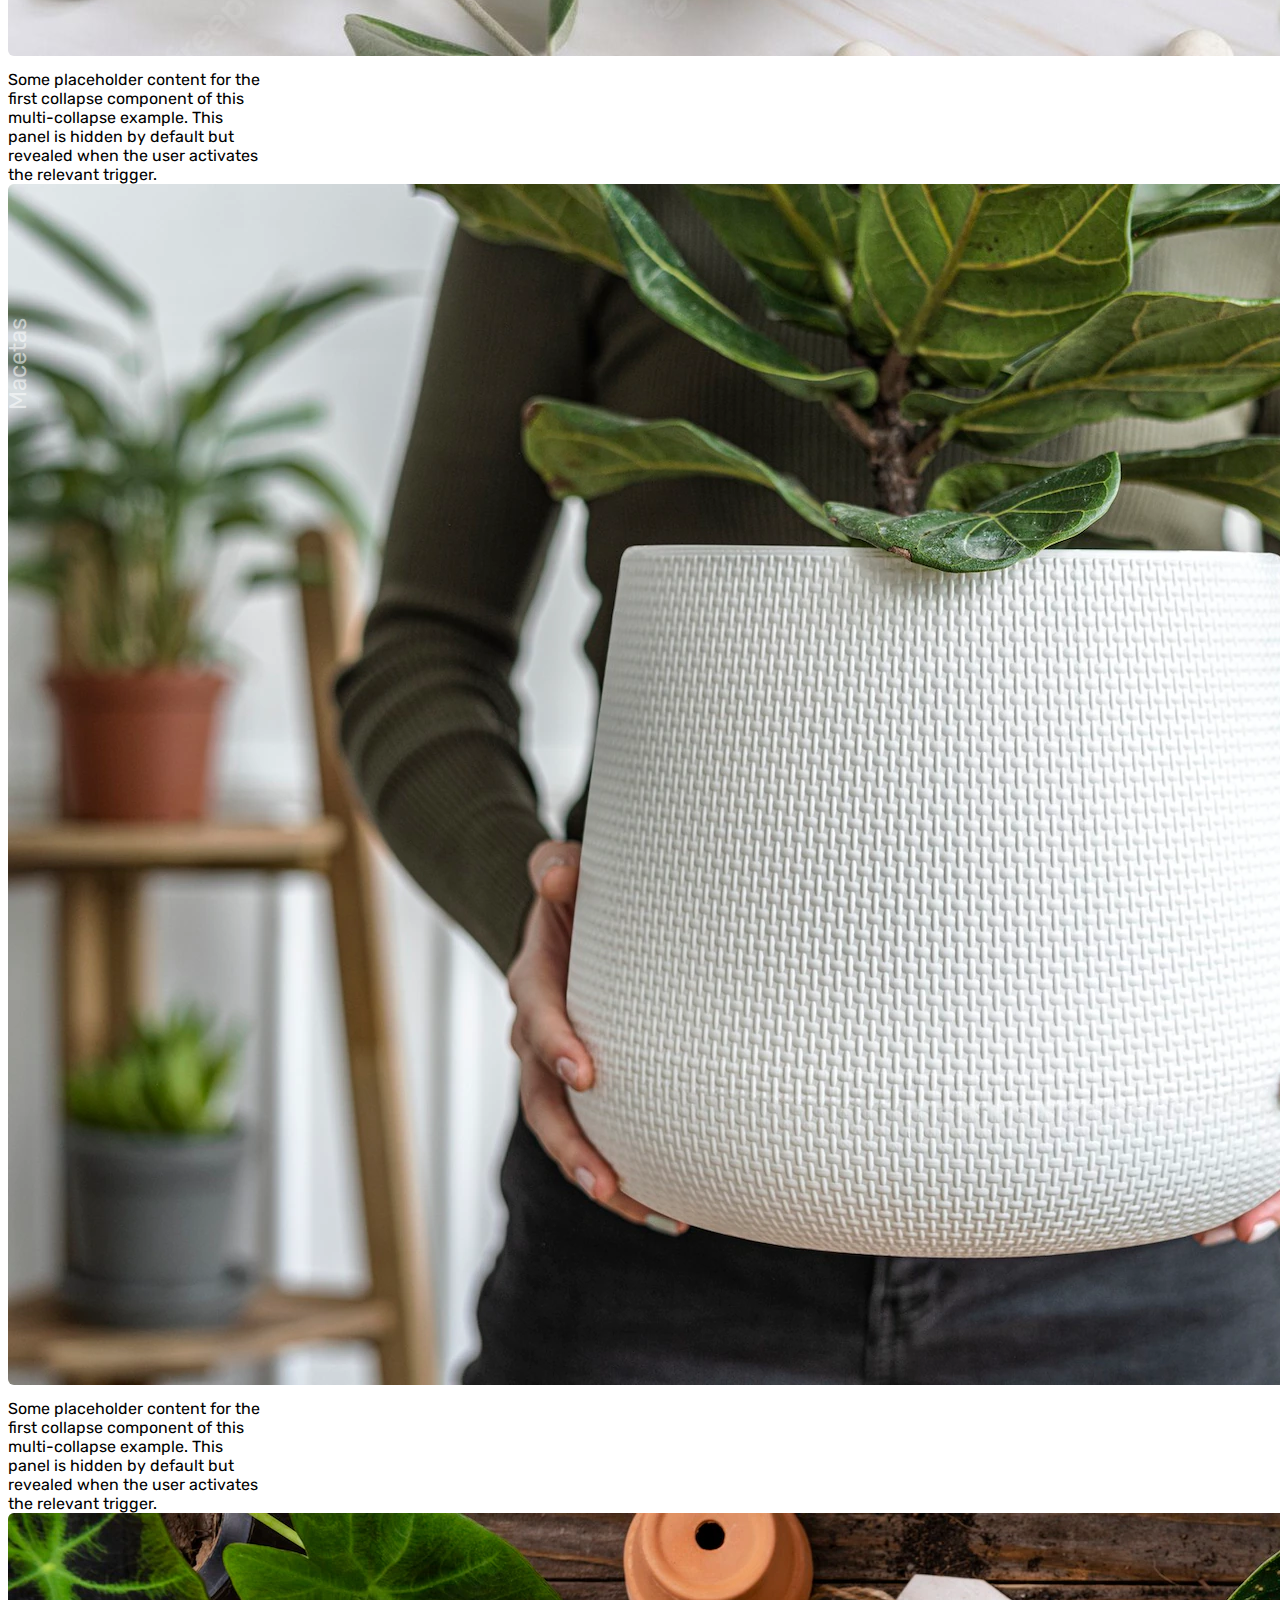
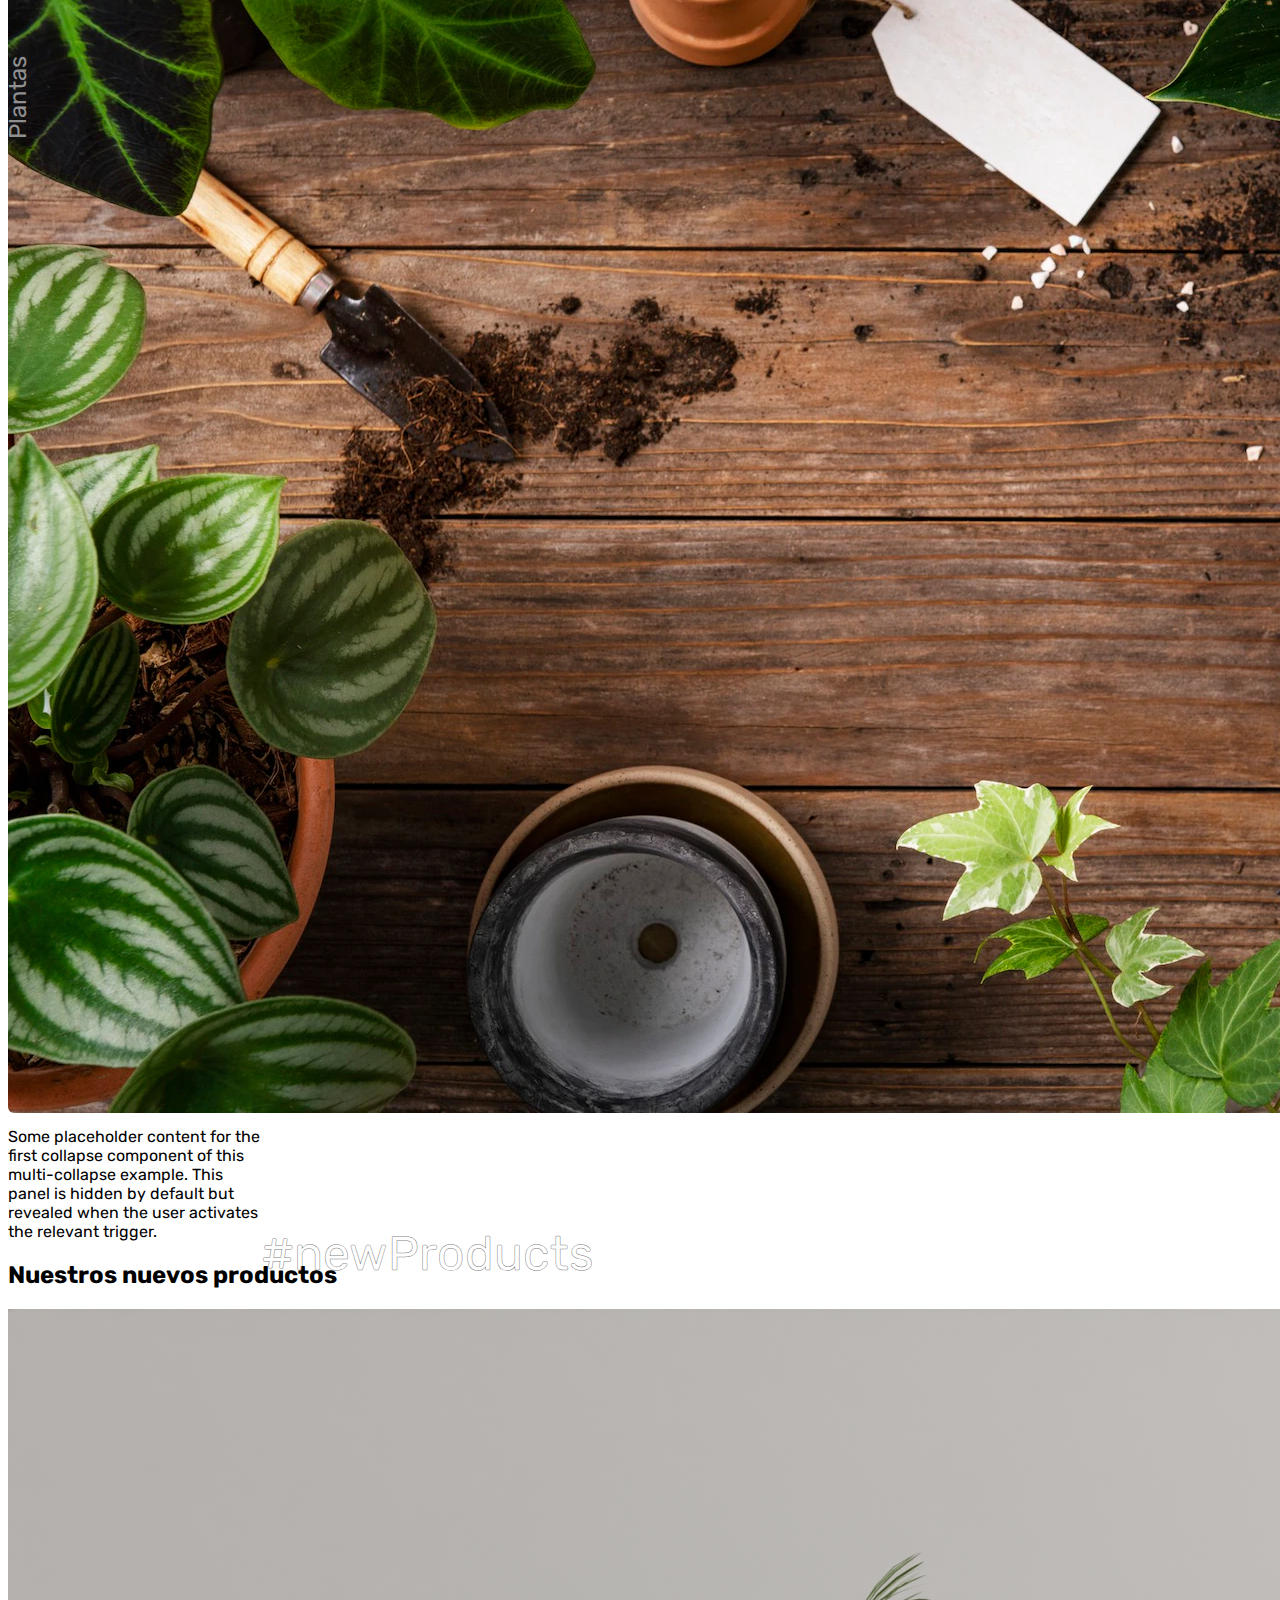
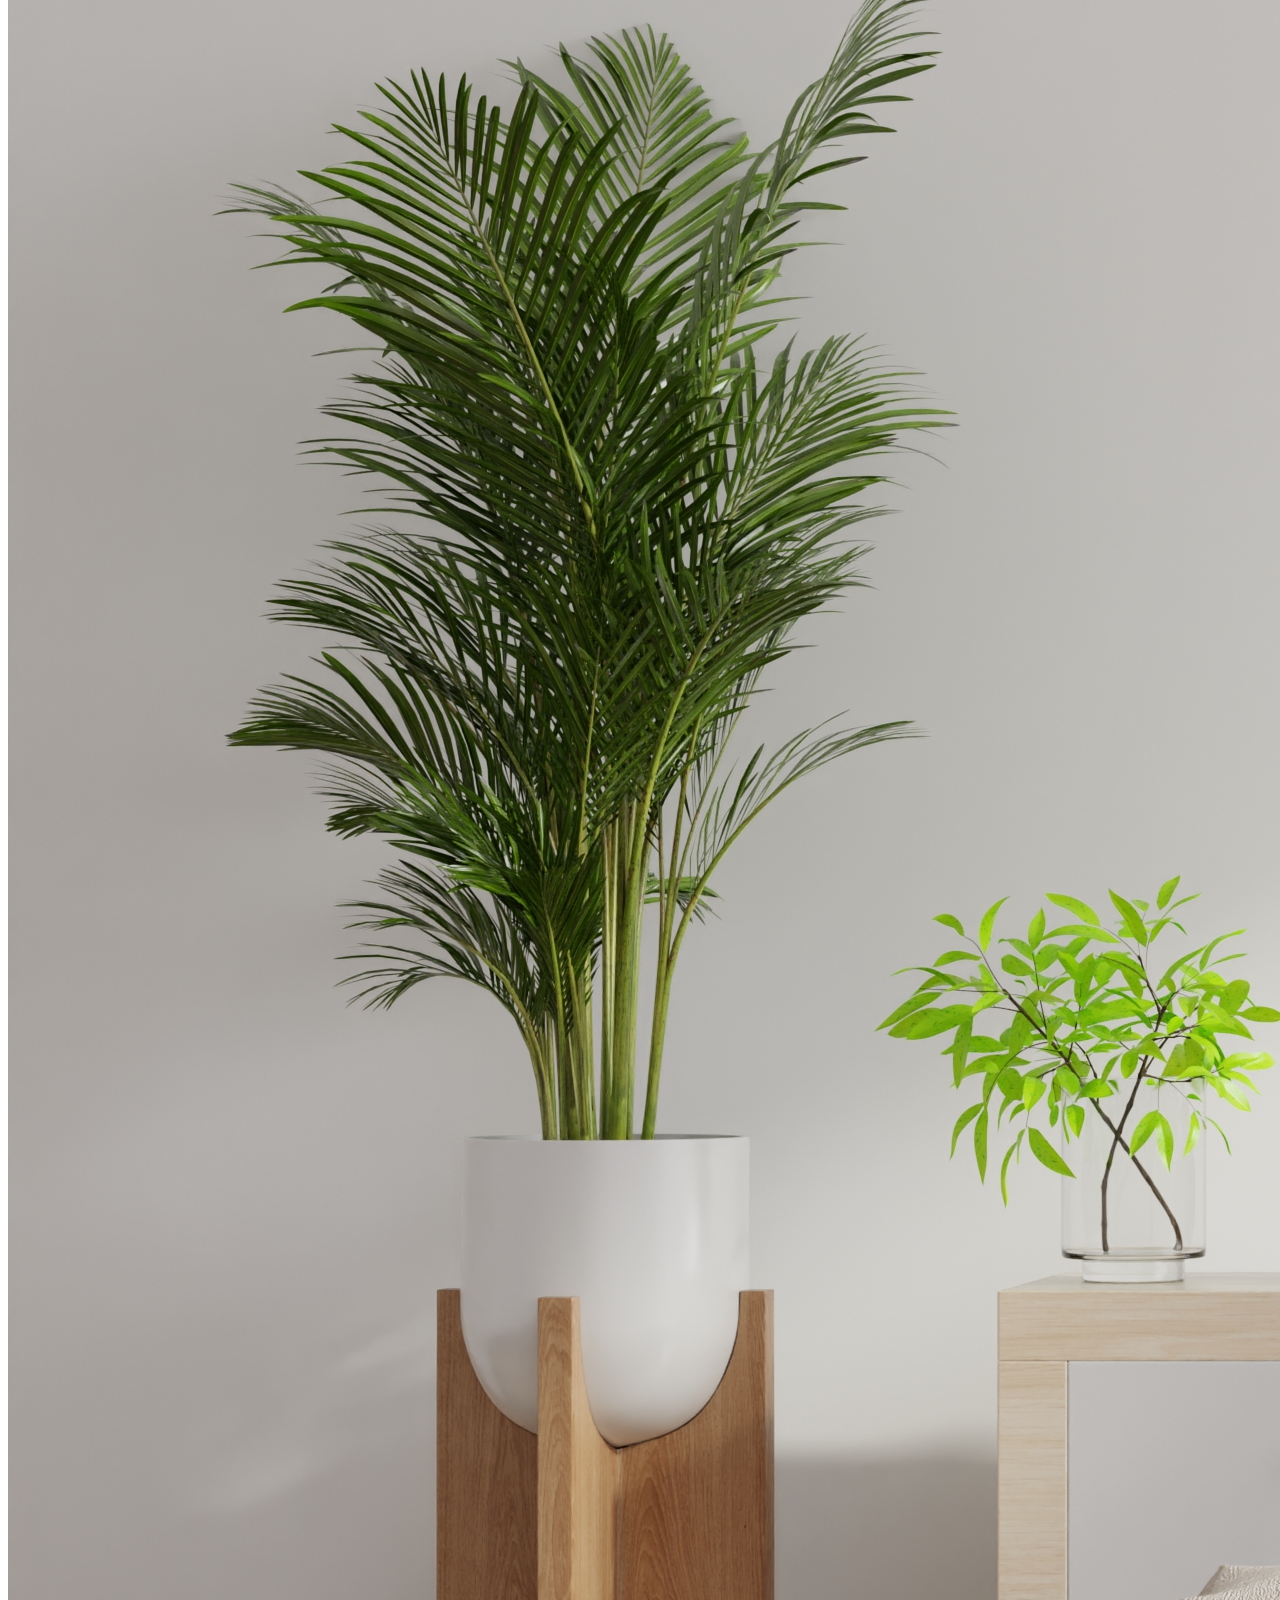
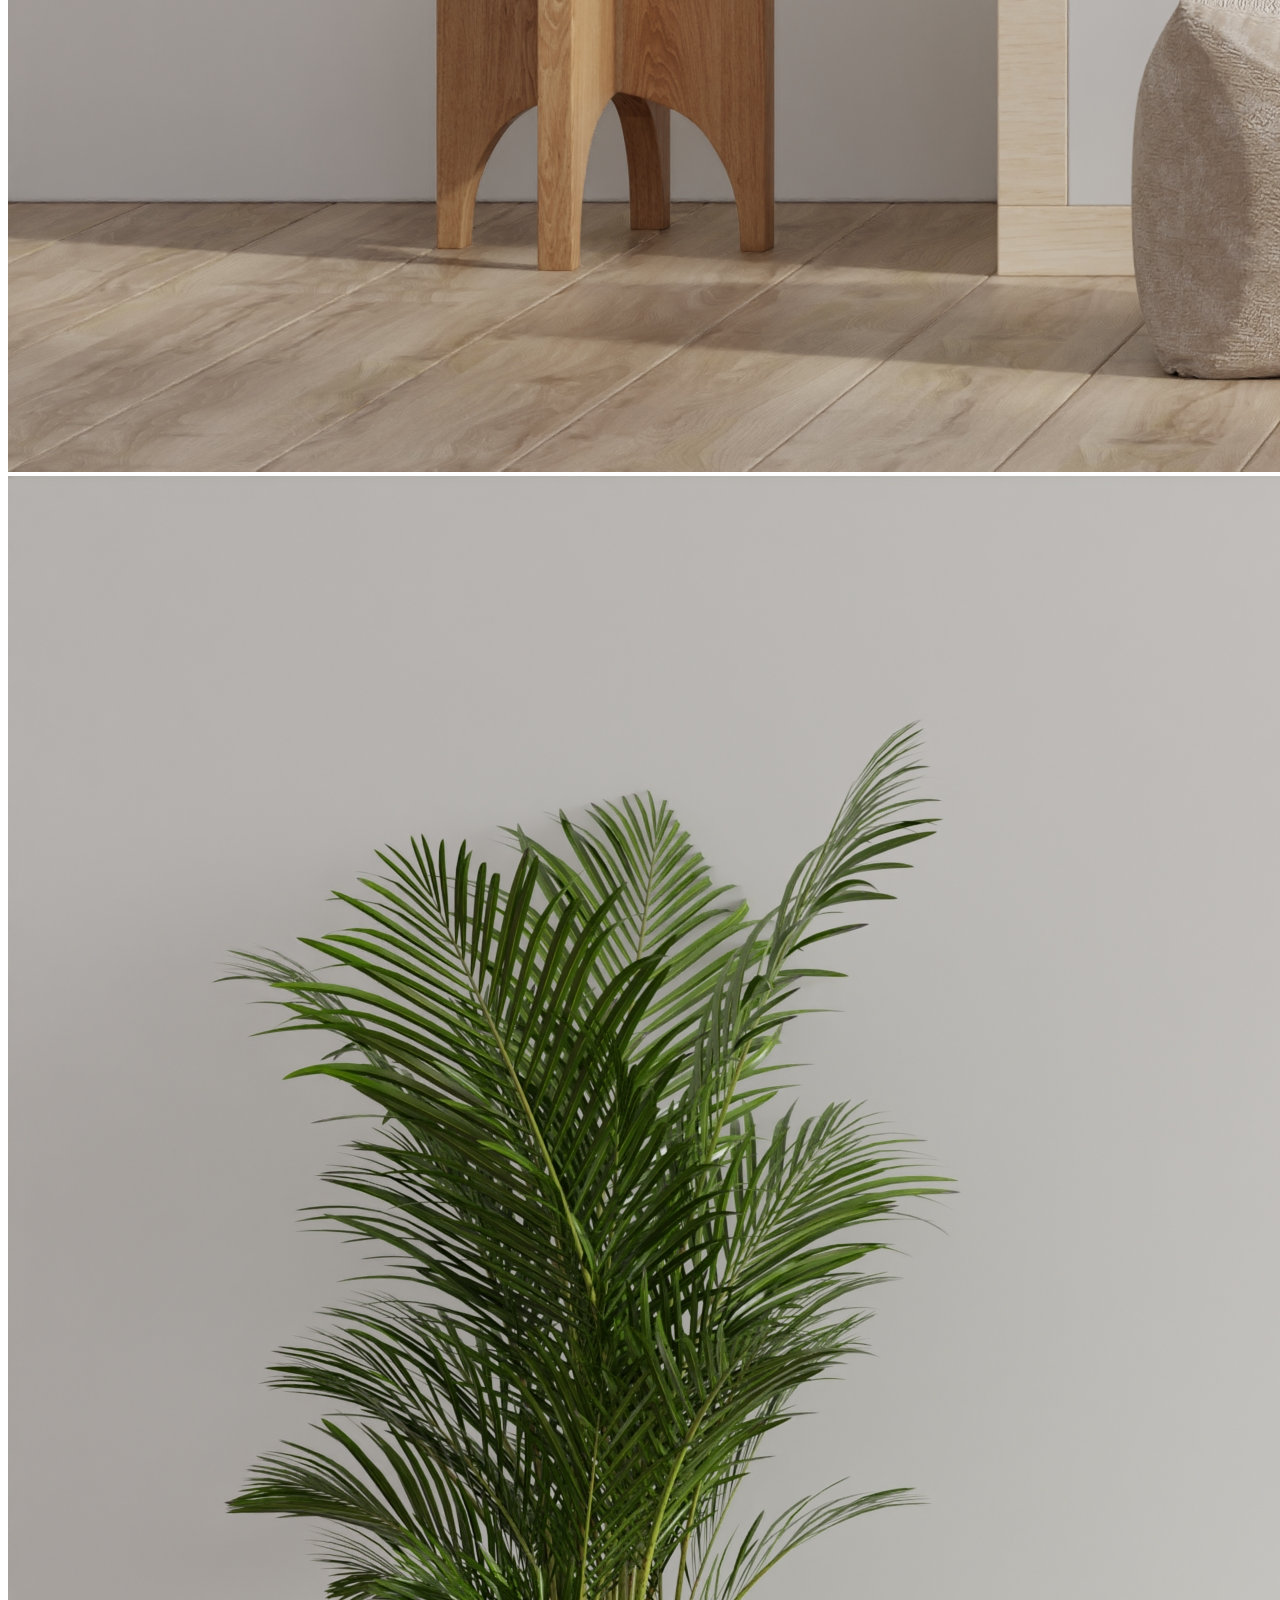
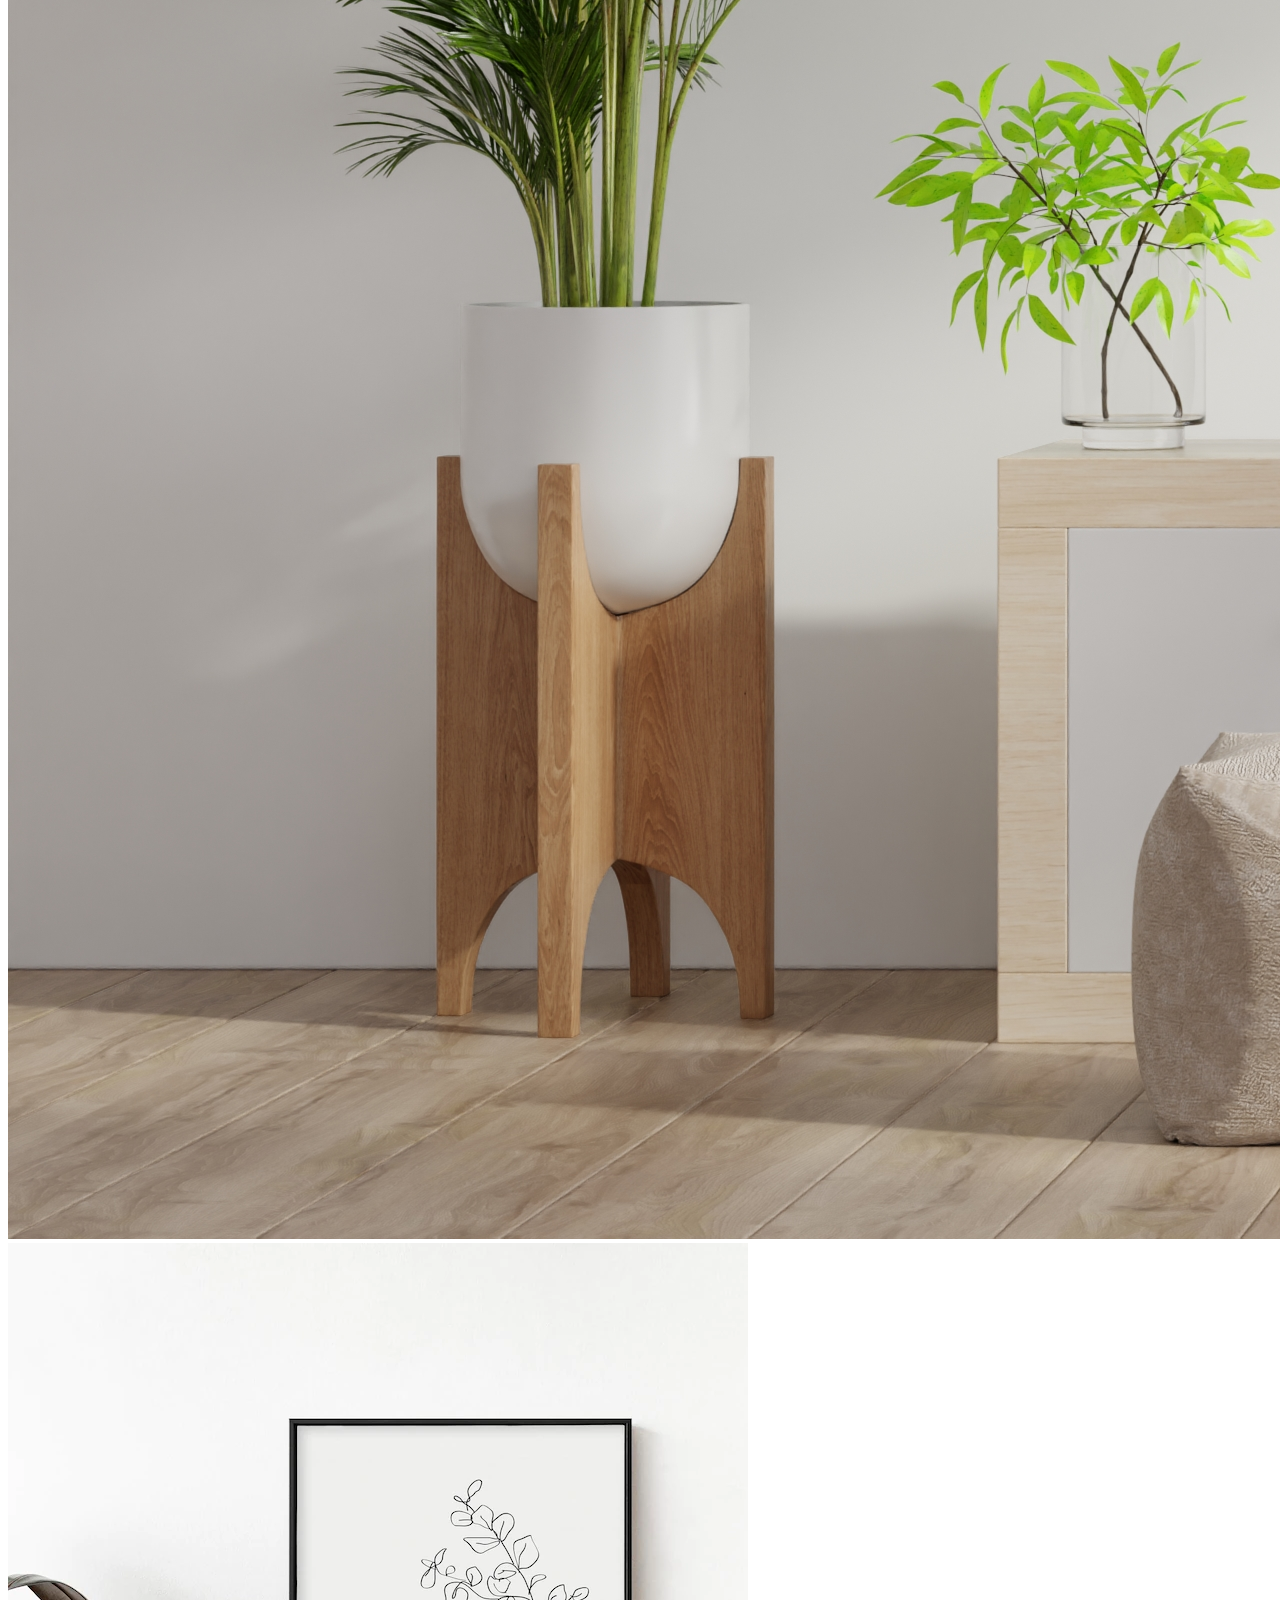
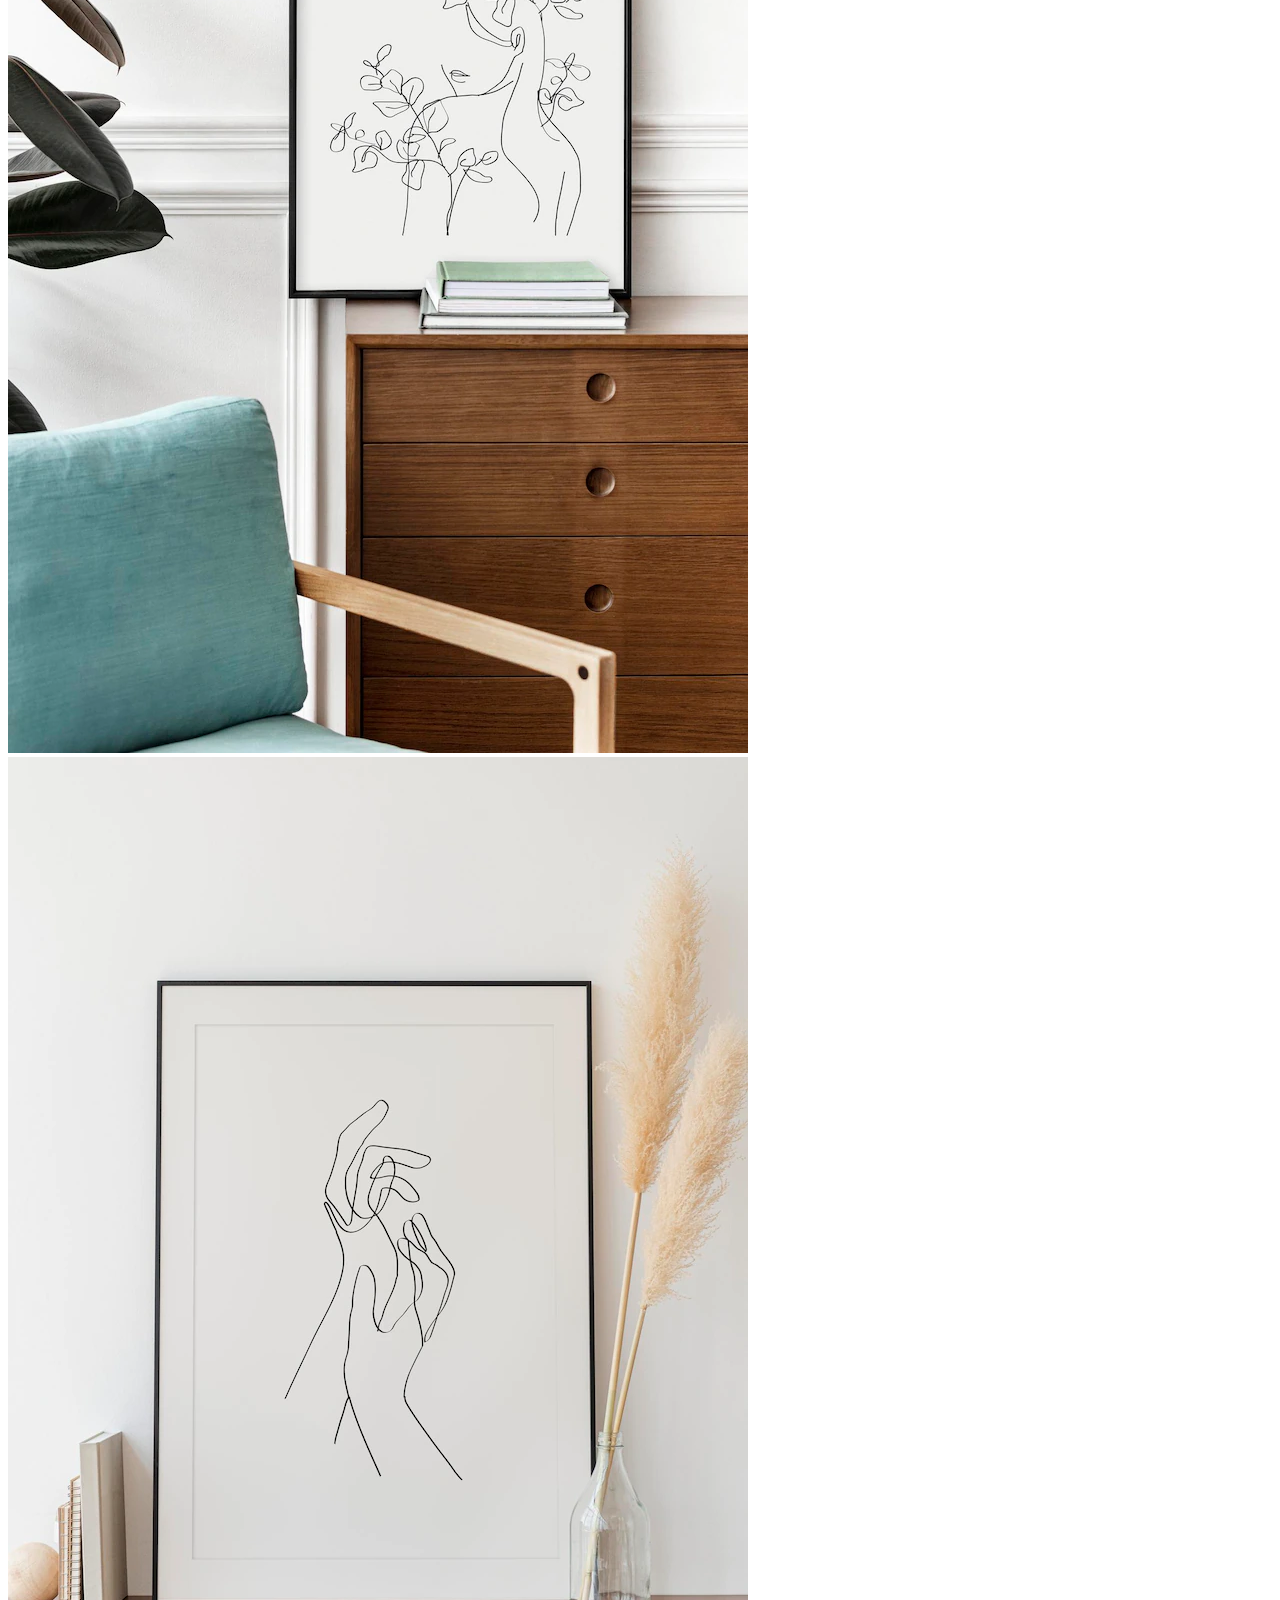
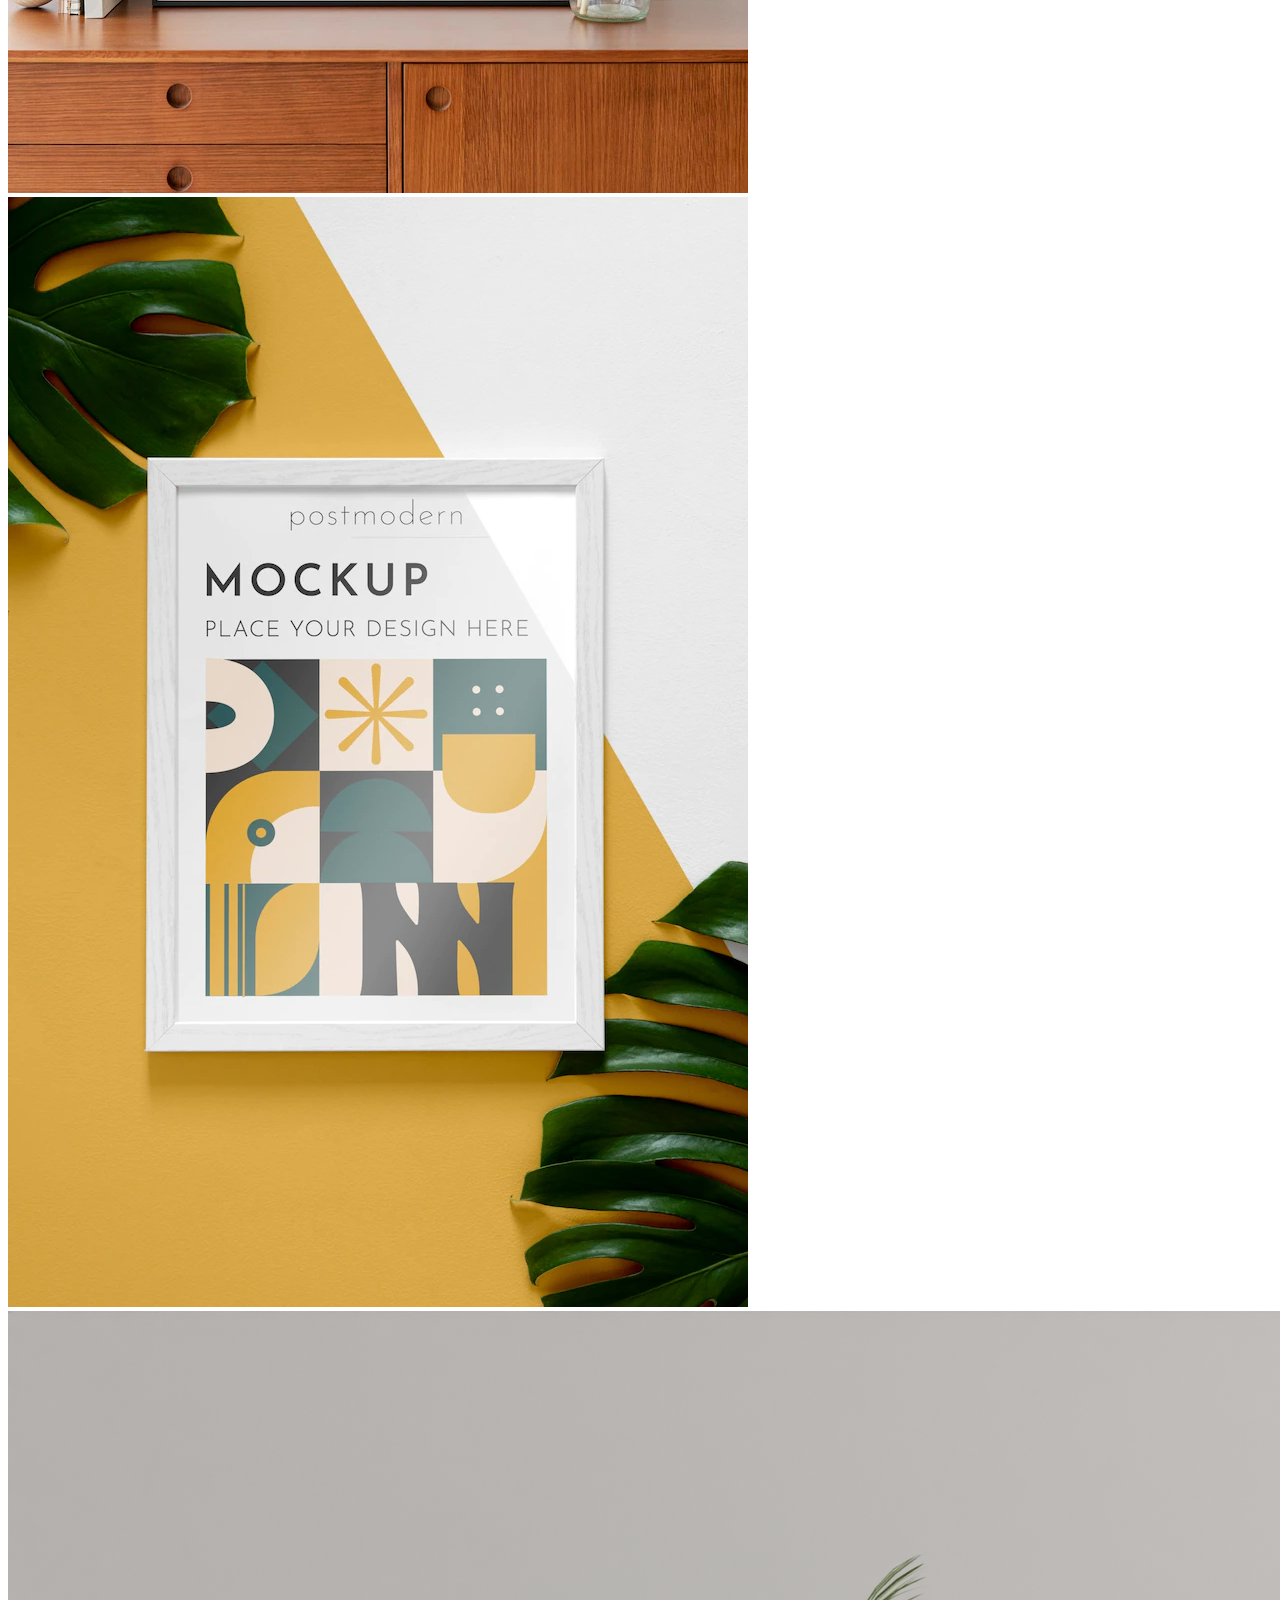
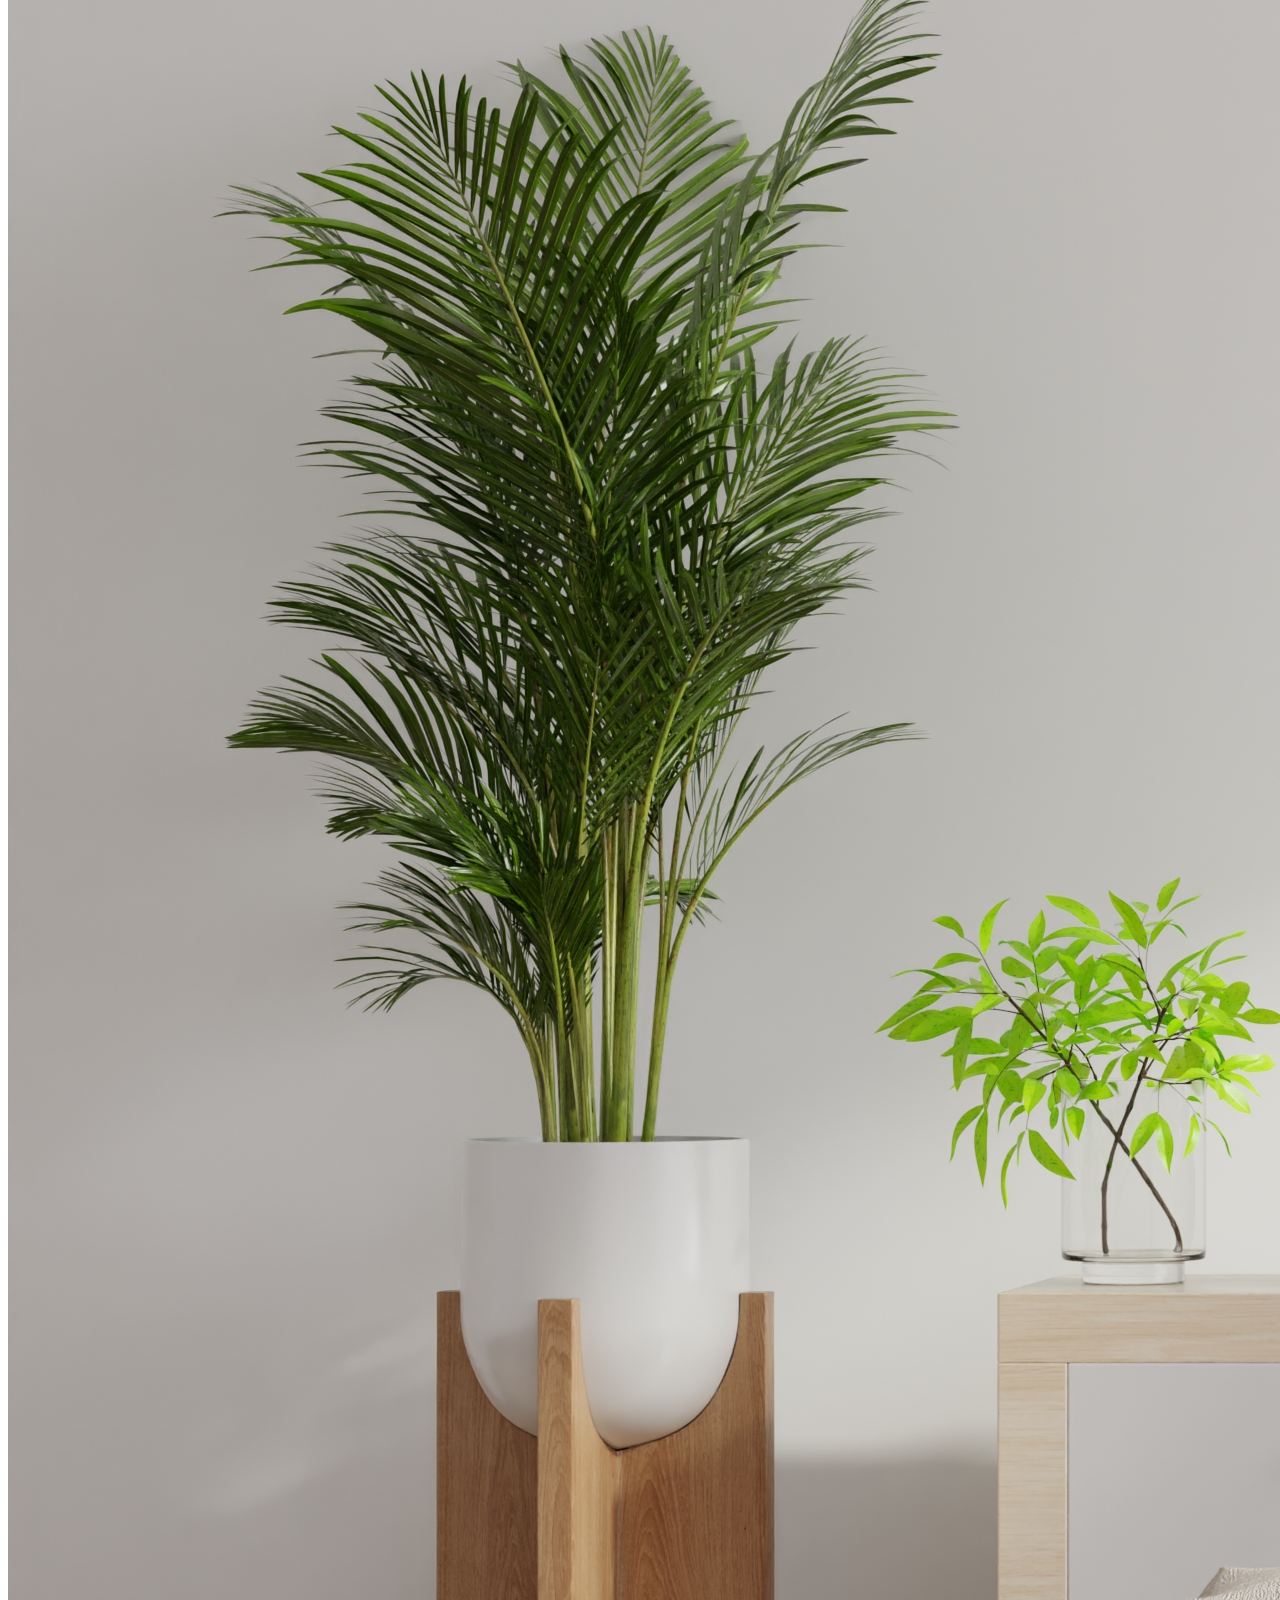
==== commit 12b1b8e0: "[feature boots] conflict" ====
--- a/index.html
+++ b/index.html
@@ -39,7 +39,7 @@
               <a class="nav-link nav--k__i" aria-current="page" href="#">Home</a>
             </li>
             <li class="nav-item">
-              <a class="nav-link nav--k__i " href="pages/galeria.html">galeria</a>
+              <a class="nav-link nav--k__i " href="#">Features</a>
             </li>
             <li class="nav-item">
               <a class="nav-link nav--k__i " href="#">Pricing</a>
